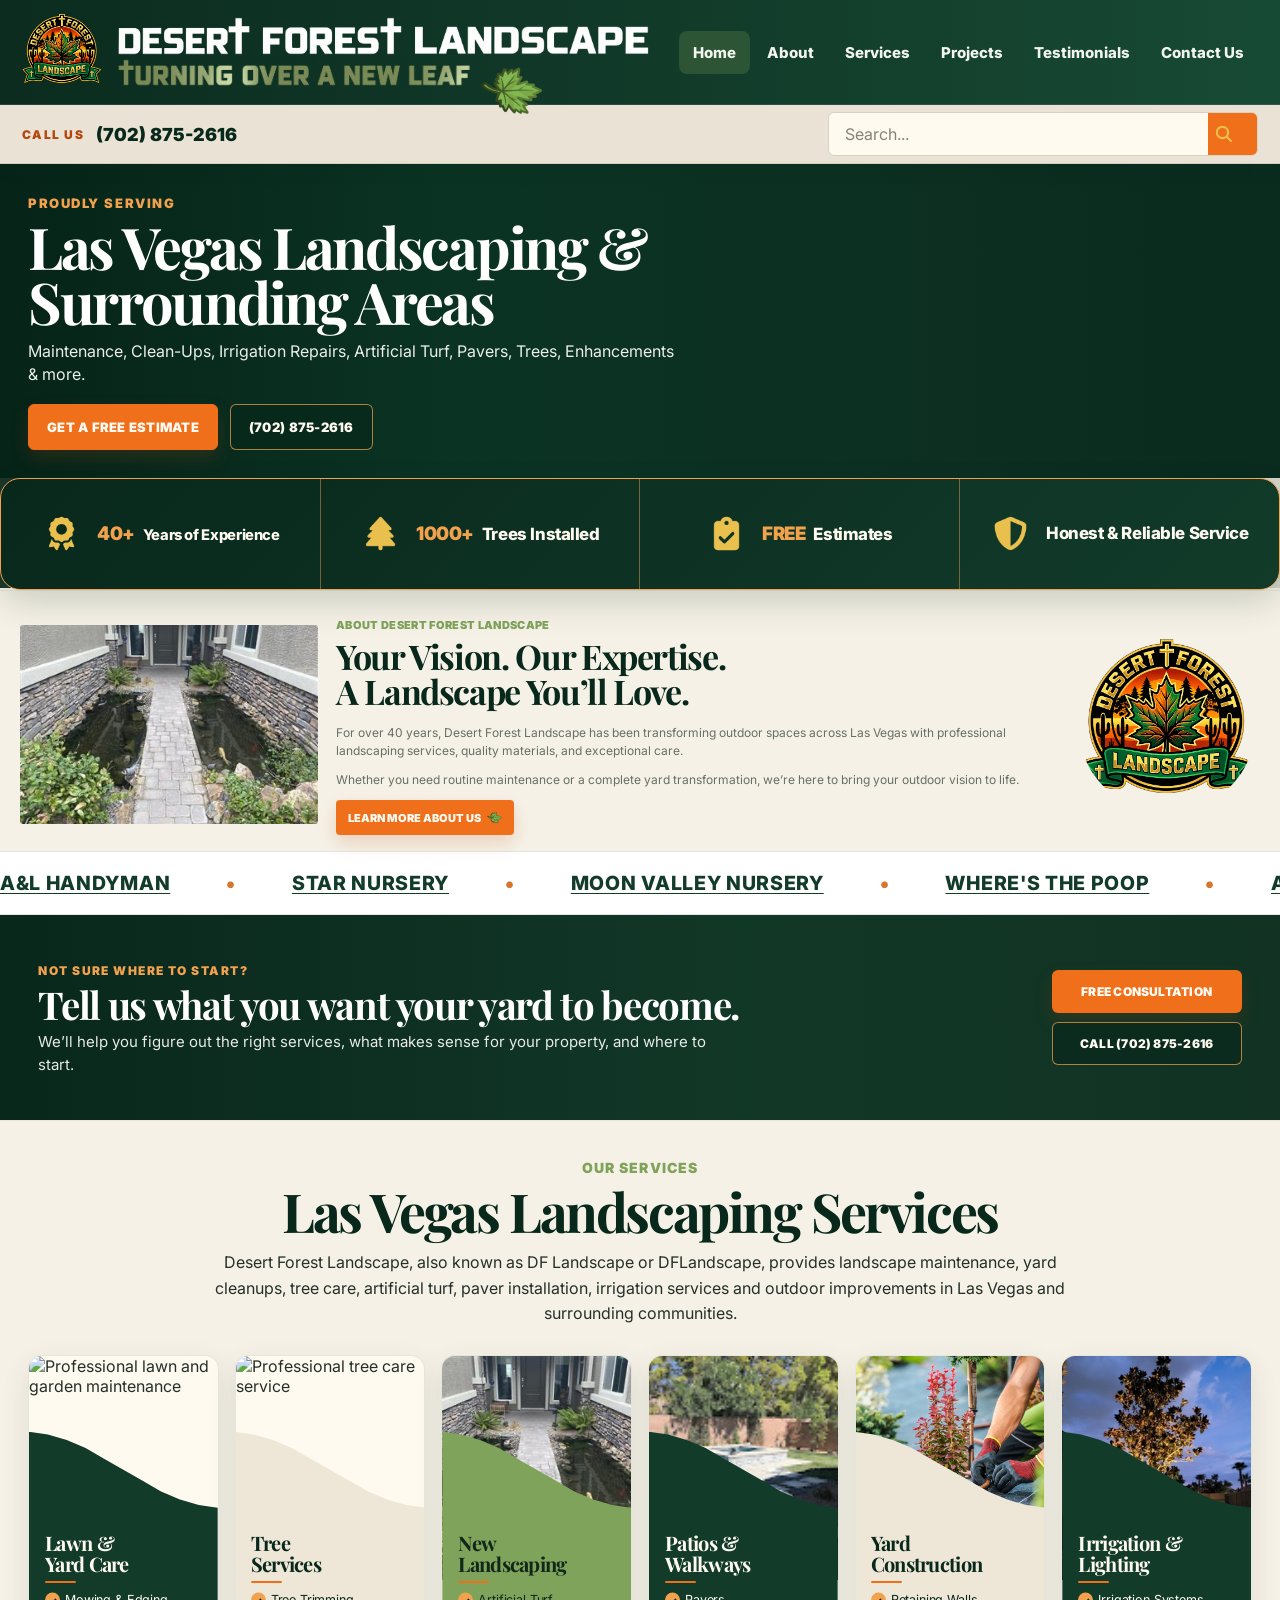
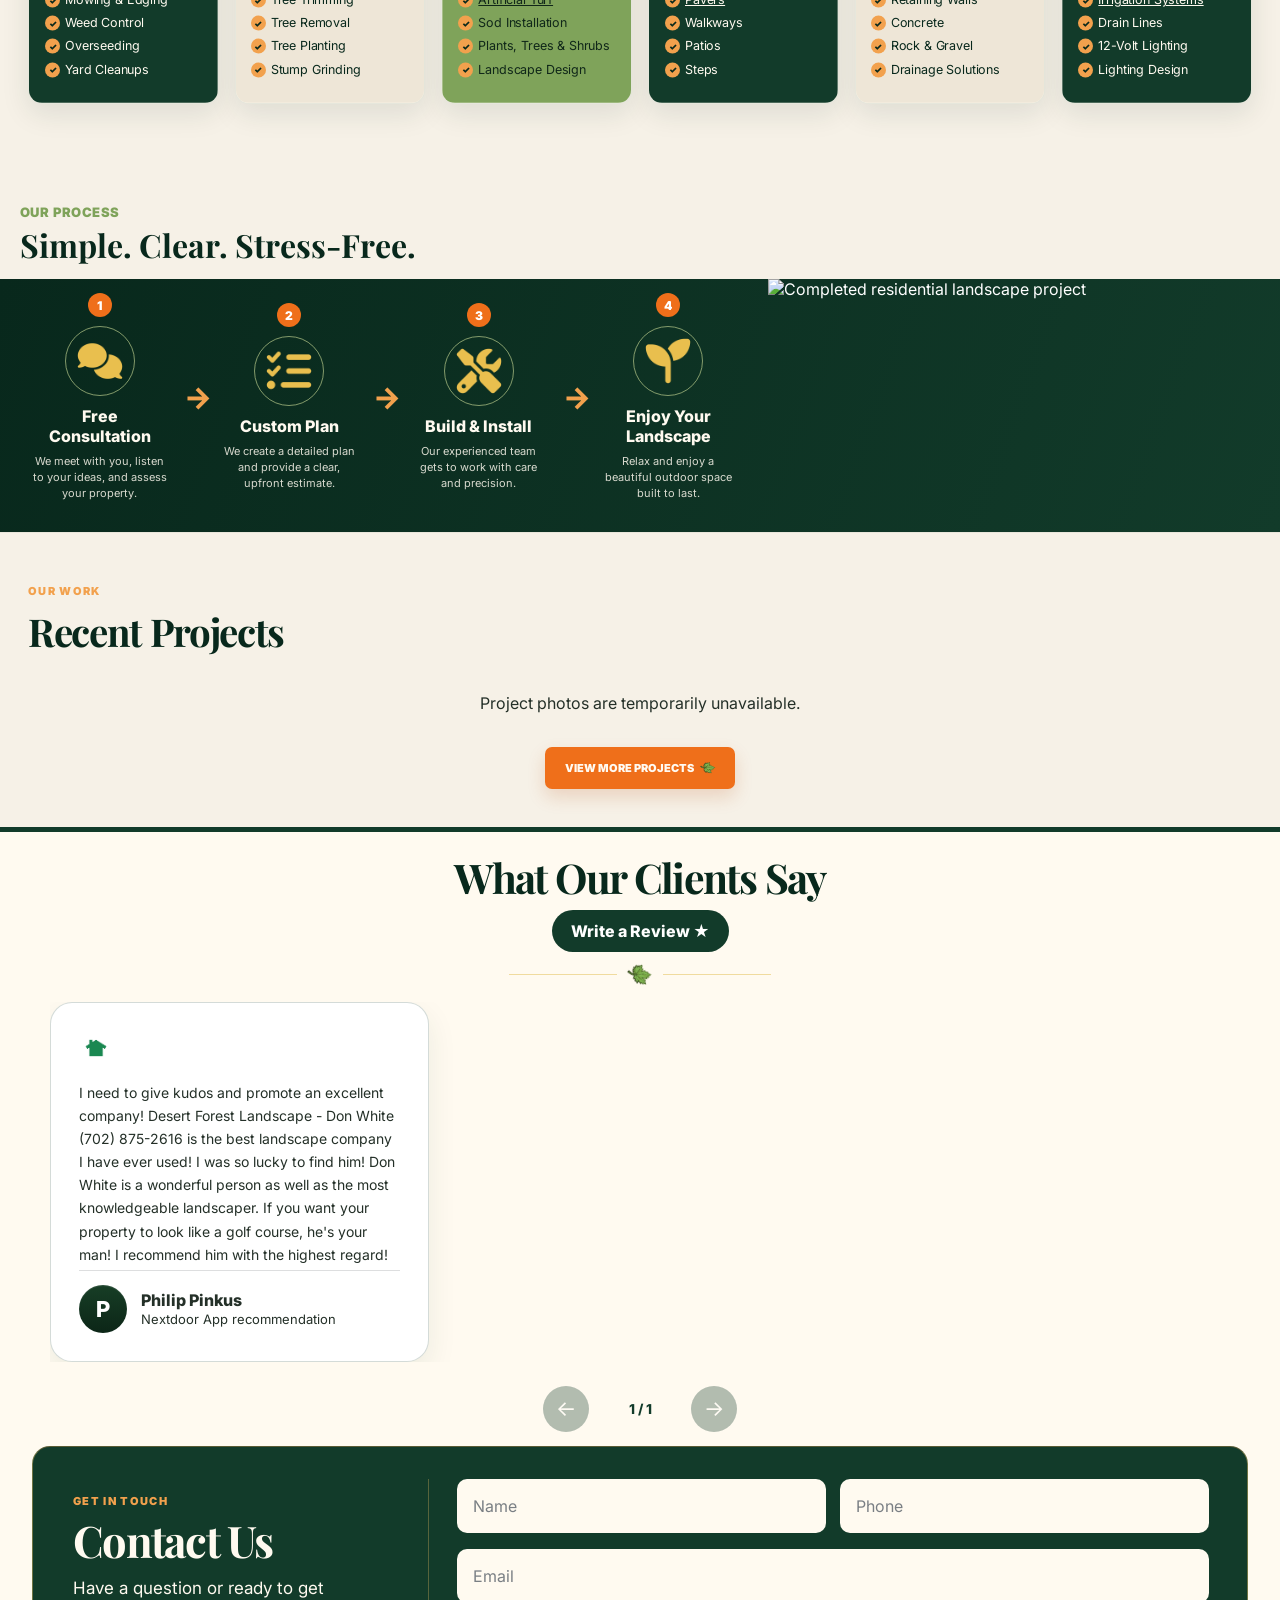
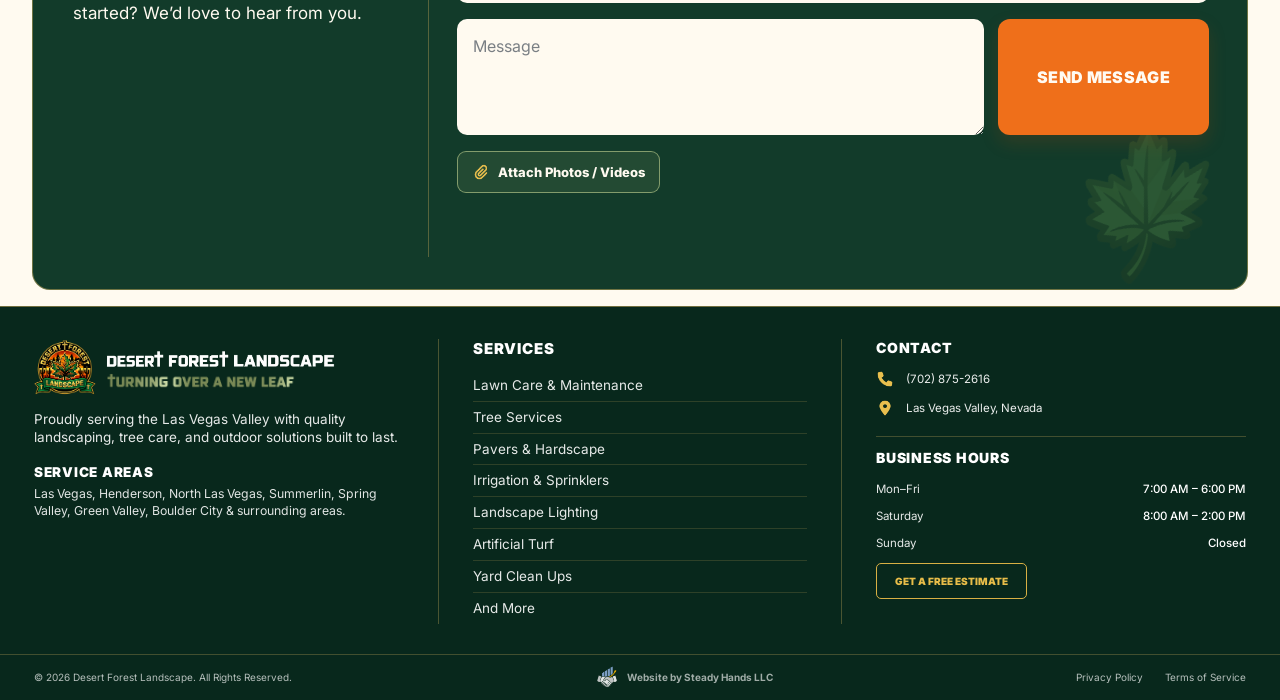
==== index.html @ 8d944ac7 "Fix testimonial heading alignment and stray newline text" ====
<!doctype html>



<html lang="en">

  <head>

    <meta charset="UTF-8" />
  <!-- Prioritize the CSS-background hero image above the fold -->
  <link rel="preload" as="image" href="/images/hero-vegas-landscaping.png" fetchpriority="high">



    <meta

      name="viewport"

      content="width=device-width, initial-scale=1.0, maximum-scale=1.0, user-scalable=no"

    />



    <meta name="description" content="Desert Forest Landscape (DFLandscape / DF Landscape) offers landscaping maintenance, cleanups, irrigation repairs, artificial turf, pavers and trees in Las Vegas, NV.">



    <meta name="theme-color" content="#123b2a" />



    <title>Las Vegas Landscaping | Desert Forest Landscape</title>
<link rel="icon" type="image/png" sizes="48x48" href="/favicons/favicon-48x48.png">
<link rel="icon" type="image/png" sizes="32x32" href="/favicons/favicon-32x32.png">
<link rel="icon" type="image/png" sizes="16x16" href="/favicons/favicon-16x16.png">
<link rel="icon" type="image/x-icon" href="/favicon.ico">
<link rel="apple-touch-icon" sizes="180x180" href="/favicons/apple-touch-icon.png">
<link rel="manifest" href="/manifest.json?v=20261008-5">
  <!-- Search engine and social sharing metadata -->
  <link rel="canonical" href="https://dflandscape.com/">
  
  <meta property="og:type" content="website">
  <meta property="og:site_name" content="Desert Forest Landscape">
  <meta property="og:title" content="Las Vegas Landscaping | Desert Forest Landscape">
  <meta property="og:description" content="Desert Forest Landscape provides landscaping maintenance, cleanups, irrigation repairs, artificial turf, pavers and tree services in Las Vegas and surrounding areas.">
  <meta property="og:url" content="https://dflandscape.com/">
  <meta property="og:image" content="https://dflandscape.com/images/hero-vegas-landscaping.png">
  <meta property="og:image:alt" content="Landscaping in Las Vegas by Desert Forest Landscape">
  <meta name="twitter:card" content="summary_large_image">
  <meta name="twitter:title" content="Las Vegas Landscaping | Desert Forest Landscape">
  <meta name="twitter:description" content="Desert Forest Landscape provides landscaping maintenance, cleanups, irrigation repairs, artificial turf, pavers and tree services in Las Vegas and surrounding areas.">
  <meta name="twitter:image" content="https://dflandscape.com/images/hero-vegas-landscaping.png">




    <link rel="preconnect" href="https://fonts.googleapis.com" />



    <link rel="preconnect" href="https://fonts.gstatic.com" crossorigin />



    <link

      href="https://fonts.googleapis.com/css2?family=Inter:wght@400;500;600;700;800;900&family=Playfair+Display:wght@700;800;900&display=swap"

      rel="stylesheet"

    />



    <link

      rel="stylesheet"

      href="https://cdn.jsdelivr.net/npm/bootstrap-icons@1.11.3/font/bootstrap-icons.min.css"

    />



    <link

      rel="stylesheet"

      href="https://cdnjs.cloudflare.com/ajax/libs/font-awesome/6.7.2/css/all.min.css"

      referrerpolicy="no-referrer"

    />



    <link rel="stylesheet" href="css.css" />



    <script>

      // Force a true refresh to start at the top of the page.



      if ("scrollRestoration" in history) {

        history.scrollRestoration = "manual";

      }



      const navEntry = performance.getEntriesByType("navigation")[0];



      const isReload = navEntry && navEntry.type === "reload";



      if (isReload && window.location.hash) {

        history.replaceState(

          null,



          "",



          window.location.pathname + window.location.search,

        );

      }



      if (isReload) {

        window.scrollTo(0, 0);



        window.addEventListener("pageshow", () => {

          window.scrollTo(0, 0);



          requestAnimationFrame(() => {

            window.scrollTo(0, 0);



            requestAnimationFrame(() => {

              window.scrollTo(0, 0);

            });

          });

        });

      }

    </script>



    <style>

      /* Partner / supplier rotating strip */



      .company-rotator {

        overflow: hidden;



        overflow-anchor: none;



        background: #fff;



        border-top: 1px solid rgba(18, 59, 42, 0.12);



        border-bottom: 1px solid rgba(18, 59, 42, 0.12);



        padding: 18px 0;

      }



      .company-rotator-track {

        display: flex;



        overflow-anchor: none;



        width: max-content;



        align-items: center;



        animation: companyTicker 18s linear infinite;



        will-change: transform;

      }



      .company-rotator-group {

        display: flex;



        align-items: center;



        flex: 0 0 auto;



        padding-right: 56px;

      }



      .company-rotator-item {

        display: inline-flex;



        align-items: center;



        gap: 14px;



        white-space: nowrap;



        color: #123b2a;



        font-family: "Inter", sans-serif;



        font-size: clamp(1rem, 1.7vw, 1.22rem);



        font-weight: 800;



        letter-spacing: 0.035em;



        text-transform: uppercase;



        text-decoration: none;



        margin-right: 56px;



        flex: 0 0 auto;

      }



      .company-rotator-group .company-rotator-item:last-child {

        margin-right: 0;

      }



      .company-rotator-name {

        text-decoration: underline;



        text-underline-offset: 3px;

      }



      .company-rotator-item::after {

        content: "•";



        color: #d8752c;



        font-size: 1.1em;



        margin-left: 42px;



        text-decoration: none;



        display: inline-block;

      }



      .company-rotator:hover .company-rotator-track {

        animation-play-state: paused;

      }



      @keyframes companyTicker {

        from {

          transform: translateX(0);

        }



        to {

          transform: translateX(-50%);

        }

      }



      @media (prefers-reduced-motion: reduce) {

        .company-rotator-track {

          animation: none;

        }

      }



      @media (max-width: 640px) {

        .company-rotator {

          padding: 14px 0;

        }



        .company-rotator-track {

          animation-duration: 14s;

        }



        .company-rotator-item {

          margin-right: 36px;

        }



        .company-rotator-group {

          padding-right: 36px;

        }



        .company-rotator-item::after {

          margin-left: 22px;

        }

      }

    </style>



    <style>

      /* Project preview: 5 images on desktop, 6 on phones. */



      .projects-preview-grid .mobile-extra-project {

        display: none;

      }



      @media (max-width: 767px) {

        .projects-preview-grid .mobile-extra-project {

          display: block;

        }

      }

    </style>



    <style id="review-card-layout">

      #testimonials .testimonial-heading {
        display: flex;
        flex-direction: column;
        align-items: center;
        gap: 12px;
      }

      #testimonials .customer-review-link,
      #testimonials .heading-divider {
        margin: 0;
      }

      /* Review area: 3 cards per page on desktop, 2 on tablet, 1 on mobile. */

      #testimonials .review-carousel-shell {

        display: block !important;

        grid-template-columns: none !important;

        grid-template-rows: none !important;

        width: 100% !important;

        max-width: 1180px !important;

        min-width: 0 !important;

        margin: 0 auto !important;

        padding: 0 !important;

      }



      #testimonials .review-carousel-viewport {

        display: block !important;

        position: static !important;

        grid-column: auto !important;

        width: 100% !important;

        max-width: 100% !important;

        min-width: 0 !important;

        overflow: hidden !important;

        margin: 0 !important;

      }



      #testimonials #reviewCarousel,

      #testimonials .review-cards-grid {

        display: grid !important;

        grid-template-columns: repeat(3, minmax(0, 1fr)) !important;

        gap: 22px !important;

        width: 100% !important;

        max-width: 100% !important;

        min-width: 0 !important;

        transform: none !important;

        align-items: stretch !important;

      }



      #testimonials .review-card {

        display: flex !important;

        flex-direction: column !important;

        width: 100% !important;

        max-width: none !important;

        min-width: 0 !important;

        min-height: 360px !important;

        box-sizing: border-box !important;

        margin: 0 !important;

        padding: 28px !important;

        border: 1px solid rgba(18, 59, 42, 0.18) !important;

        border-radius: 22px !important;

        background: #fff !important;

        box-shadow: 0 12px 30px rgba(18, 59, 42, 0.08) !important;

      }



      #testimonials .review-copy {

        width: auto !important;

        max-width: none !important;

        white-space: normal !important;

        overflow: visible !important;

        overflow-wrap: break-word !important;

        word-break: normal !important;

        line-height: 1.65 !important;

        flex: 1 1 auto !important;

      }



      #testimonials .review-card-bottom {

        margin-top: auto !important;

      }



      #testimonials .review-navigation {

        display: flex;

        justify-content: center;

        align-items: center;

        gap: 14px;

        margin-top: 24px;

      }



      #testimonials .review-nav-button {

        display: grid;

        width: 46px;

        height: 46px;

        place-items: center;

        border: 1px solid rgba(18, 59, 42, 0.3);

        border-radius: 50%;

        background: #123b2a;

        color: #fff;

        cursor: pointer;

        font: inherit;

        font-size: 1.35rem;

        line-height: 1;

        transition:

          transform 0.18s ease,

          opacity 0.18s ease;

      }



      #testimonials .review-nav-button:hover:not(:disabled) {

        transform: translateY(-2px);

      }



      #testimonials .review-nav-button:disabled {

        cursor: default;

        opacity: 0.32;

      }



      #testimonials .review-page-status {

        min-width: 74px;

        text-align: center;

        color: #123b2a;

        font-family: "Inter", sans-serif;

        font-size: 0.85rem;

        font-weight: 800;

      }



      @media (max-width: 900px) {

        #testimonials #reviewCarousel,

        #testimonials .review-cards-grid {

          grid-template-columns: repeat(2, minmax(0, 1fr)) !important;

        }

      }



      @media (max-width: 640px) {

        #testimonials #reviewCarousel,

        #testimonials .review-cards-grid {

          grid-template-columns: 1fr !important;

          gap: 16px !important;

        }



        #testimonials .review-card {

          min-height: 0 !important;

          padding: 20px !important;

        }



        #testimonials .review-navigation {

          margin-top: 18px;

        }

      }



      .nextdoor-review-logo {

        width: 34px;

        height: 34px;

        object-fit: contain;

        display: block;

      }



      #testimonials .review-platform.review-platform-logo {

        display: flex;

        align-items: center;

        justify-content: center;

        background: transparent;

      }

    </style>

  
  <style id="steady-hands-credit-style">
    .steady-hands-credit {
      display: inline-flex;
      align-items: center;
      justify-content: center;
      gap: 8px;
      color: inherit;
      text-decoration: none;
      font-family: "Inter", sans-serif;
      font-size: 0.82rem;
      font-weight: 700;
      opacity: 0.88;
      transition: opacity 0.18s ease, transform 0.18s ease;
    }

    .steady-hands-credit:hover {
      opacity: 1;
      transform: translateY(-1px);
    }

    .steady-hands-credit img {
      display: block;
      width: 24px;
      height: 24px;
      object-fit: contain;
    }

    .footer-bottom .steady-hands-credit {
      margin-inline: auto;
    }

    .mobile-footer-bottom .steady-hands-credit {
      margin: 10px auto;
      width: fit-content;
    }

    @media (max-width: 767px) {
      .mobile-footer-bottom {
        text-align: center;
      }

      .steady-hands-credit {
        font-size: 0.78rem;
      }

      .steady-hands-credit img {
        width: 22px;
        height: 22px;
      }
    }
  </style>


    <style id="supabase-project-photo-style">
      .projects-preview-grid .project-preview-photo {
        position: relative;
        overflow: hidden;
        min-width: 0;
        height: 100%;
      }

      .projects-preview-grid .project-preview-photo > img {
        width: 100%;
        height: 100%;
        object-fit: cover;
        display: block;
      }

      .projects-preview-grid .project-photo-label {
        position: absolute;
        top: 10px;
        left: 10px;
        z-index: 2;
        padding: 6px 9px;
        border-radius: 999px;
        color: #fff;
        background: rgba(8, 40, 28, .84);
        border: 1px solid rgba(255,255,255,.25);
        font: 900 10px/1 "Inter", sans-serif;
        letter-spacing: .08em;
        backdrop-filter: blur(6px);
      }

      @media (max-width: 767px) {
        .projects-preview-grid .project-photo-label {
          top: 7px;
          left: 7px;
          padding: 5px 7px;
          font-size: 8px;
        }
      }
    </style>


    <!-- Local business structured data for search engines -->
    <script type="application/ld+json">
    {
      "@context": "https://schema.org",
      "@type": "LandscapingBusiness",
      "@id": "https://dflandscape.com/#business",
      "name": "Desert Forest Landscape",
      "alternateName": ["DFLandscape", "DF Landscape", "Desert Forest Landscaping"],
      "url": "https://dflandscape.com/",
      "image": "https://dflandscape.com/images/hero-vegas-landscaping.png",
      "logo": "https://dflandscape.com/images/logo.png",
      "telephone": "+1-702-875-2616",
      "description": "Landscaping maintenance, cleanups, irrigation repairs, artificial turf, pavers, tree services and landscape enhancements serving the Las Vegas Valley.",
      "areaServed": [
        {
          "@type": "Place",
          "name": "Las Vegas, Nevada"
        },
        {
          "@type": "Place",
          "name": "Henderson, Nevada"
        },
        {
          "@type": "Place",
          "name": "North Las Vegas, Nevada"
        },
        {
          "@type": "Place",
          "name": "Summerlin, Nevada"
        },
        {
          "@type": "Place",
          "name": "Spring Valley, Nevada"
        },
        {
          "@type": "Place",
          "name": "Green Valley, Nevada"
        },
        {
          "@type": "Place",
          "name": "Boulder City, Nevada"
        }
      ],
      "hasOfferCatalog": {
        "@type": "OfferCatalog",
        "name": "Landscaping Services",
        "itemListElement": [
          {
            "@type": "OfferCatalog",
            "name": "Landscape Maintenance"
          },
          {
            "@type": "OfferCatalog",
            "name": "Yard Cleanups"
          },
          {
            "@type": "OfferCatalog",
            "name": "Irrigation Repairs"
          },
          {
            "@type": "OfferCatalog",
            "name": "Artificial Turf"
          },
          {
            "@type": "OfferCatalog",
            "name": "Pavers"
          },
          {
            "@type": "OfferCatalog",
            "name": "Tree Services"
          },
          {
            "@type": "OfferCatalog",
            "name": "Landscape Enhancements"
          }
        ]
      }
    }
    </script>


    <style id="services-seo-text-styles">
      .services-seo-intro { max-width: 850px; margin: 12px auto 28px; text-align: center; line-height: 1.6; }
      .service-seo-description { font-size: 0.9rem; line-height: 1.5; margin: 10px 0 12px; }
    </style>
</head>



  <body class="brand-refresh">

    <header class="site-header">

      <div class="header-inner shell-wide">

        <a class="brand" href="#home" aria-label="Desert Forest Landscape home">

          <img

            class="brand-logo"

            src="images/logo.png"

            alt="Desert Forest Landscape logo"

          />



          <span class="brand-copy">

            <img

              class="brand-text"

              src="images/text.png"

              alt="Desert Forest Landscape"

            />



            <span class="brand-tagline-row">

              <img

                class="brand-slogan"

                src="images/slogan.png"

                alt="Turning over a new leaf"

              />



              <img

                class="brand-leaf"

                src="images/leaf.png"

                alt=""

                aria-hidden="true"

              />

            </span>

          </span>

        </a>



        <button

          class="mobile-menu-button"

          id="mobileMenuButton"

          aria-label="Open menu"

          aria-expanded="false"

        >

          <span></span><span></span><span></span>

        </button>



        <nav class="main-nav" id="mainNav" aria-label="Primary navigation">

          <a href="#home" class="nav-link active">Home</a>



          <a href="#about" class="nav-link">About</a>



          <a href="#services" class="nav-link">Services</a>



          <a href="#projects" class="nav-link">Projects</a>



          <a href="#testimonials" class="nav-link">Testimonials</a>



          <a href="#contact" class="nav-link">Contact Us</a>

        </nav>

      </div>

    </header>



    <div class="sub-header">

      <div class="sub-header-inner shell-wide">

        <a class="phone-link" href="tel:+17028752612">

          <span>Call Us</span>



          <strong>(702) 875-2616</strong>

        </a>



        <form class="site-search" role="search">

          <input

            type="search"

            placeholder="Search..."

            aria-label="Search services"

          />



          <button type="submit" aria-label="Search">

            <img

              src="icons/search.png"

              alt=""

              aria-hidden="true"

              style="width: 20px; height: 20px; object-fit: contain"

            />

          </button>

        </form>

      </div>

    </div>



    <main id="home">

      <section class="compact-hero" id="home">

        <div class="compact-hero-image" aria-hidden="true"></div>



        <div class="compact-hero-overlay"></div>



        <div class="compact-hero-content">

          <div class="compact-hero-copy">

            <span class="compact-hero-kicker">PROUDLY SERVING</span>



            <h1>Las Vegas Landscaping & Surrounding Areas</h1>



            <p>

              Maintenance, Clean-Ups, Irrigation Repairs, Artificial Turf,

              Pavers, Trees, Enhancements & more.

            </p>



            <div class="compact-hero-actions">

              <a class="hero-cta hero-cta-primary" href="#contact"

                >GET A FREE ESTIMATE</a

              >



              <a class="hero-cta hero-cta-secondary" href="tel:+17028752612"

                >(702) 875-2616</a

              >

            </div>

          </div>

        </div>

      </section>



      <section class="stats-section" aria-label="Company highlights">

        <div class="stats-grid">

          <article class="stat-card">

            <div class="stat-icon">

              <img

                src="icons/award.png"

                alt=""

                aria-hidden="true"

                style="width: 100%; height: 100%; object-fit: contain"

              />

            </div>



            <div class="stat-label">

              <strong>40+</strong><span>Years of Experience</span>

            </div>

          </article>



          <article class="stat-card">

            <div class="stat-icon">

              <img

                src="icons/tree.png"

                alt=""

                aria-hidden="true"

                style="width: 100%; height: 100%; object-fit: contain"

              />

            </div>



            <div class="stat-label">

              <strong>1000+</strong><span>Trees Installed</span>

            </div>

          </article>



          <article class="stat-card">

            <div class="stat-icon">

              <img

                src="icons/estimate.png"

                alt=""

                aria-hidden="true"

                style="width: 100%; height: 100%; object-fit: contain"

              />

            </div>



            <div class="stat-label">

              <strong>FREE</strong><span>Estimates</span>

            </div>

          </article>



          <article class="stat-card">

            <div class="stat-icon">

              <img

                src="icons/reliable.png"

                alt=""

                aria-hidden="true"

                style="width: 100%; height: 100%; object-fit: contain"

              />

            </div>



            <div class="stat-label"><span>Honest & Reliable Service</span></div>

          </article>

        </div>

      </section>



      <section class="about-section" id="about">

        <div class="site-width about-grid">

          <div class="about-photo">

            <img

              src="images/about-vegas-landscaping.png"

              alt="Professionally landscaped residential backyard"

            loading="lazy" decoding="async" />

          </div>



          <div class="about-copy">

            <span class="eyebrow">ABOUT DESERT FOREST LANDSCAPE</span>



            <h2>Your Vision. Our Expertise.<br />A Landscape You’ll Love.</h2>



            <p>

              For over 40 years, Desert Forest Landscape has been transforming

              outdoor spaces across Las Vegas with professional landscaping

              services, quality materials, and exceptional care.

            </p>



            <p>

              Whether you need routine maintenance or a complete yard

              transformation, we’re here to bring your outdoor vision to life.

            </p>



            <a href="#contact" class="small-button"

              >LEARN MORE ABOUT US



              <img src="images/leaf.png" alt="" aria-hidden="true"

            /></a>

          </div>



          <div class="about-logo-wrap">

            <img src="images/logo.png" alt="Desert Forest Landscape logo" />

          </div>

        </div>

      </section>



      <section class="company-rotator" aria-label="Companies we work with">

        <div class="company-rotator-track">

          <div class="company-rotator-group">

            <a

              class="company-rotator-item"

              href="https://a-l-handyman.com"

              target="_blank"

              rel="noopener noreferrer"

              ><span class="company-rotator-name">A&L Handyman</span></a

            >



            <a

              class="company-rotator-item"

              href="https://www.starnursery.com/"

              target="_blank"

              rel="noopener noreferrer"

              ><span class="company-rotator-name">Star Nursery</span></a

            >



            <a

              class="company-rotator-item"

              href="https://www.moonvalleynurseries.com/"

              target="_blank"

              rel="noopener noreferrer"

              ><span class="company-rotator-name">Moon Valley Nursery</span></a

            >



            <a

              class="company-rotator-item"

              href="http://www.wheresthepoop.info"

              target="_blank"

              rel="noopener noreferrer"

              ><span class="company-rotator-name">Where's The Poop</span></a

            >

          </div>



          <div class="company-rotator-group" aria-hidden="true">

            <a

              class="company-rotator-item"

              href="https://a-l-handyman.com"

              target="_blank"

              rel="noopener noreferrer"

              ><span class="company-rotator-name">A&L Handyman</span></a

            >



            <a

              class="company-rotator-item"

              href="https://www.starnursery.com/"

              target="_blank"

              rel="noopener noreferrer"

              ><span class="company-rotator-name">Star Nursery</span></a

            >



            <a

              class="company-rotator-item"

              href="https://www.moonvalleynurseries.com/"

              target="_blank"

              rel="noopener noreferrer"

              ><span class="company-rotator-name">Moon Valley Nursery</span></a

            >



            <a

              class="company-rotator-item"

              href="http://www.wheresthepoop.info"

              target="_blank"

              rel="noopener noreferrer"

              ><span class="company-rotator-name">Where's The Poop</span></a

            >

          </div>

        </div>

      </section>



      <section class="consultation-strip">

        <div class="consultation-strip-bg" aria-hidden="true"></div>



        <div class="consultation-strip-overlay"></div>



        <div class="consultation-strip-content">

          <div class="consultation-strip-copy">

            <span class="consultation-kicker">NOT SURE WHERE TO START?</span>



            <h2>Tell us what you want your yard to become.</h2>



            <p>

              We’ll help you figure out the right services, what makes sense for

              your property, and where to start.

            </p>

          </div>



          <div class="consultation-strip-actions">

            <a href="#contact" class="consultation-button primary"

              >FREE CONSULTATION</a

            >



            <a href="tel:+17028752612" class="consultation-button secondary"

              >CALL (702) 875-2616</a

            >

          </div>

        </div>

      </section>



      <section class="services-section" id="services">

        <div class="site-width">

          <div class="section-head">

            <span class="eyebrow centered-eyebrow">OUR SERVICES</span>



            <h2>Las Vegas Landscaping Services</h2>
            <p class="services-seo-intro">Desert Forest Landscape, also known as DF Landscape or DFLandscape, provides landscape maintenance, yard cleanups, tree care, artificial turf, paver installation, irrigation services and outdoor improvements in Las Vegas and surrounding communities.</p>

          </div>



          <div class="services-grid services-card-grid">

            <article class="service-card service-card-blue searchable-card">

              <img

                src="images/service-lawn-yard-care.png"

                alt="Professional lawn and garden maintenance"

              loading="lazy" decoding="async" />



              <div class="service-card-body">

                <h3>Lawn &<br />Yard Care</h3>



                <span class="service-accent"></span>



                <ul>

                  <li>Mowing & Edging</li>



                  <li>Weed Control</li>



                  <li>Overseeding</li>



                  <li>Yard Cleanups</li>

                </ul>

              </div>

            </article>



            <article class="service-card service-card-cream searchable-card">

              <img

                src="images/service-tree-services.png"

                alt="Professional tree care service"

              loading="lazy" decoding="async" />



              <div class="service-card-body">

                <h3>Tree<br />Services</h3>



                <span class="service-accent"></span>



                <ul>

                  <li>Tree Trimming</li>



                  <li>Tree Removal</li>



                  <li>Tree Planting</li>



                  <li>Stump Grinding</li>

                </ul>

              </div>

            </article>



            <article class="service-card service-card-olive searchable-card">

              <img

                src="images/service-new-landscaping.png"

                alt="New residential landscape installation"

              loading="lazy" decoding="async" />



              <div class="service-card-body">

                <h3>New<br />Landscaping</h3>



                <span class="service-accent"></span>



                <ul>

                  <li><a href="artificial-turf-las-vegas.html">Artificial Turf</a></li>



                  <li>Sod Installation</li>



                  <li>Plants, Trees & Shrubs</li>



                  <li>Landscape Design</li>

                </ul>

              </div>

            </article>



            <article class="service-card service-card-rust searchable-card">

              <img

                src="images/service-patios-walkways.png"

                alt="Landscaped patio and stone walkway"

              loading="lazy" decoding="async" />



              <div class="service-card-body">

                <h3>Patios &<br />Walkways</h3>



                <span class="service-accent"></span>



                <ul>

                  <li><a href="paver-installation-las-vegas.html">Pavers</a></li>



                  <li>Walkways</li>



                  <li>Patios</li>



                  <li>Steps</li>

                </ul>

              </div>

            </article>



            <article class="service-card service-card-tan searchable-card">

              <img

                src="images/service-yard-construction.png"

                alt="Garden construction and hardscaping"

              loading="lazy" decoding="async" />



              <div class="service-card-body">

                <h3>Yard<br />Construction</h3>



                <span class="service-accent"></span>



                <ul>

                  <li>Retaining Walls</li>



                  <li>Concrete</li>



                  <li>Rock & Gravel</li>



                  <li>Drainage Solutions</li>

                </ul>

              </div>

            </article>



            <article class="service-card service-card-blue searchable-card">

              <img

                src="images/service-irrigation-lighting.png"

                alt="Automatic lawn irrigation sprinkler"

              loading="lazy" decoding="async" />



              <div class="service-card-body">

                <h3>Irrigation &<br />Lighting</h3>



                <span class="service-accent"></span>



                <ul>

                  <li><a href="irrigation-repair-las-vegas.html">Irrigation Systems</a></li>



                  <li>Drain Lines</li>



                  <li>12-Volt Lighting</li>



                  <li>Lighting Design</li>

                </ul>

              </div>

            </article>

          </div>

        </div>

      </section>



      <div class="site-width process-heading process-heading-outside">

        <span class="eyebrow">OUR PROCESS</span>



        <h2>Simple. Clear. Stress-Free.</h2>

      </div>



      <section class="process-section" id="process">

        <div class="site-width process-layout">

          <div class="process-copy">

            <div class="process-steps">

              <article class="step-item">

                <span class="step-badge">1</span>



                <div class="step-icon">

                  <img

                    src="icons/consultation.png"

                    alt=""

                    aria-hidden="true"

                    style="width: 100%; height: 100%; object-fit: contain"

                  />

                </div>



                <h3>Free Consultation</h3>



                <p>

                  We meet with you, listen to your ideas, and assess your

                  property.

                </p>

              </article>



              <div class="process-arrow">→</div>



              <article class="step-item">

                <span class="step-badge">2</span>



                <div class="step-icon">

                  <img

                    src="icons/custom-plan.png"

                    alt=""

                    aria-hidden="true"

                    style="width: 100%; height: 100%; object-fit: contain"

                  />

                </div>



                <h3>Custom Plan</h3>



                <p>

                  We create a detailed plan and provide a clear, upfront

                  estimate.

                </p>

              </article>



              <div class="process-arrow">→</div>



              <article class="step-item">

                <span class="step-badge">3</span>



                <div class="step-icon">

                  <img

                    src="icons/build-install.png"

                    alt=""

                    aria-hidden="true"

                    style="width: 100%; height: 100%; object-fit: contain"

                  />

                </div>



                <h3>Build & Install</h3>



                <p>

                  Our experienced team gets to work with care and precision.

                </p>

              </article>



              <div class="process-arrow">→</div>



              <article class="step-item">

                <span class="step-badge">4</span>



                <div class="step-icon">

                  <img

                    src="icons/landscape.png"

                    alt=""

                    aria-hidden="true"

                    style="width: 100%; height: 100%; object-fit: contain"

                  />

                </div>



                <h3>Enjoy Your Landscape</h3>



                <p>Relax and enjoy a beautiful outdoor space built to last.</p>

              </article>

            </div>

          </div>



          <div class="process-photo">

            <img

              src="images/process-vegas-landscaping.png"

              alt="Completed residential landscape project"

            loading="lazy" decoding="async" />

          </div>

        </div>

      </section>



      <section class="projects-section" id="projects">

        <div class="site-width">

          <div class="projects-heading-row">

            <div>

              <span class="section-kicker">OUR WORK</span>



              <h2 class="projects-heading">Recent Projects</h2>

            </div>

          </div>



          <div

            class="projects-grid projects-preview-grid"

            id="projectsPreview"

            aria-live="polite"

          ></div>



          <div class="project-button-row">

            <a href="gallery.html" class="small-button center-button"

              >VIEW MORE PROJECTS



              <img src="images/leaf.png" alt="" aria-hidden="true"

            /></a>

          </div>

        </div>

      </section>



      <section class="testimonials-section" id="testimonials">

        <div class="site-width">

          <div class="testimonial-heading redesigned-heading">

            <h2>What Our Clients Say</h2>
            <a class="customer-review-link" href="/review">Write a Review ★</a>



            <div class="heading-divider" aria-hidden="true">

              <span></span>



              <img src="images/leaf.png" alt="" />



              <span></span>

            </div>

          </div>



          <div class="review-carousel-shell">

            <div class="review-carousel-viewport">

              <div class="review-cards-grid" id="reviewCarousel">

                <article class="review-card">

                  <div class="review-card-top">

                    <div

                      class="review-platform review-platform-logo"

                      aria-label="Nextdoor App recommendation"

                    >

                      <img

                        src="icons/nextdoor.png"

                        alt=""

                        aria-hidden="true"

                        class="nextdoor-review-logo"

                      />

                    </div>

                  </div>



                  <p class="review-copy">

                    I need to give kudos and promote an excellent company!

                    Desert Forest Landscape - Don White (702) 875-2616 is the

                    best landscape company I have ever used! I was so lucky to

                    find him! Don White is a wonderful person as well as the

                    most knowledgeable landscaper. If you want your property to

                    look like a golf course, he's your man! I recommend him with

                    the highest regard!

                  </p>



                  <div class="review-card-bottom">

                    <div class="review-author">

                      <div class="review-avatar">P</div>



                      <div class="review-author-meta">

                        <strong>Philip Pinkus</strong>



                        <span>Nextdoor App recommendation</span>

                      </div>

                    </div>

                  </div>

                </article>

              </div>

            </div>



            <div class="review-navigation" aria-label="Review navigation">

              <button

                class="review-nav-button"

                id="previousReview"

                type="button"

                aria-label="Previous reviews"

              >

                ←

              </button>



              <span class="review-page-status" id="reviewPageStatus"

                >1 / 1</span

              >



              <button

                class="review-nav-button"

                id="nextReview"

                type="button"

                aria-label="Next reviews"

              >

                →

              </button>

            </div>

          </div>



          <section class="contact-bottom-section" id="contact">

            <div class="contact-bottom-copy">

              <span class="section-kicker light-kicker">GET IN TOUCH</span>



              <h2>Contact Us</h2>



              <p>

                Have a question or ready to get started? We’d love to hear from

                you.

              </p>

            </div>



            <form class="contact-bottom-form" id="landscapeContactForm" enctype="multipart/form-data">

              <div class="contact-grid">

                <input type="text" placeholder="Name" aria-label="Name" name="name" autocomplete="name" maxlength="120" required />



                <input type="text" placeholder="Phone" aria-label="Phone" name="phone" type="tel" autocomplete="tel" maxlength="24" required />

              </div>



              <input type="email" placeholder="Email" aria-label="Email" name="email" autocomplete="email" maxlength="254" required />



              <div class="contact-message-row">

                <textarea placeholder="Message" aria-label="Message" name="message" minlength="10" maxlength="4000" required></textarea>



                <button type="submit" class="contact-submit">

                  SEND MESSAGE

                </button>

              </div>



              <div class="contact-attachment-row">

                <label class="attachment-button" for="contactFiles">

                  <img

                    src="icons/attachment.png"

                    alt=""

                    aria-hidden="true"

                    style="width: 18px; height: 18px; object-fit: contain"

                  />



                  <span>Attach Photos / Videos</span>

                </label>



                <input

                  id="contactFiles"

                  class="attachment-input"

                  type="file"

                  name="attachments"

                  accept="image/*,video/*"

                  multiple

                />

              </div>



              <div class="dfl-hp" aria-hidden="true" style="position:absolute;left:-10000px;width:1px;height:1px;overflow:hidden;"><label for="dflWebsiteField">Leave blank</label><input id="dflWebsiteField" type="text" name="website" tabindex="-1" autocomplete="off"></div>
              <p id="dflContactStatus" role="status" aria-live="polite"></p>
              <div class="attachment-preview"

                id="attachmentPreview"

                aria-live="polite"

              ></div>

            </form>

          </section>



          <footer

            class="mobile-footer-reference"

            aria-label="Desert Forest Landscape footer"

          >

            <div class="mobile-footer-hero">

              <div class="mobile-footer-brand">

                <img

                  class="mobile-footer-logo"

                  src="images/logo.png"

                  alt="Desert Forest Landscape logo"

                />



                <img

                  class="mobile-footer-title-image"

                  src="images/text.png"

                  alt="Desert Forest Landscape"

                />



                <img

                  class="mobile-footer-slogan-image"

                  src="images/slogan.png"

                  alt="Turning Over a New Leaf"

                />

              </div>



              <p class="mobile-footer-about">

                Proudly serving the Las Vegas Valley with quality landscaping,

                tree care, and outdoor solutions built to last.

              </p>

            </div>



            <div class="mobile-footer-section mobile-footer-areas">

              <h3>

                <img

                  src="icons/location.png"

                  alt=""

                  aria-hidden="true"

                  style="width: 18px; height: 18px; object-fit: contain"

                /><span>SERVICE AREAS</span>

              </h3>



              <p>

                Las Vegas, Henderson, North Las Vegas, Summerlin, Spring Valley,

                Green Valley, Boulder City & surrounding areas.

              </p>

            </div>



            <div class="mobile-footer-section mobile-footer-services-section">

              <h3>

                <i class="fa-solid fa-seedling" aria-hidden="true"></i

                ><span>SERVICES</span>

              </h3>



              <div class="mobile-footer-service-grid">

                <div>

                  <i class="fa-solid fa-seedling" aria-hidden="true"></i

                  ><span>Lawn Care & Maintenance</span>

                </div>



                <div><i class="fa-solid fa-tree" aria-hidden="true"></i><span>Tree Services</span></div>



                <div>

                  <i class="fa-solid fa-border-all" aria-hidden="true"></i

                  ><span>Pavers & Hardscape</span>

                </div>



                <div>

                  <i class="fa-solid fa-droplet" aria-hidden="true"></i><span>Irrigation</span>

                </div>



                <div>

                  <i class="fa-solid fa-lightbulb" aria-hidden="true"></i

                  ><span>Landscape Lighting</span>

                </div>



                <div>

                  <i class="fa-solid fa-leaf" aria-hidden="true"></i><span>Artificial Turf</span>

                </div>



                <div>

                  <i class="fa-solid fa-trash-can" aria-hidden="true"></i><span>Yard Clean Ups</span>

                </div>



                <div><i class="fa-solid fa-ellipsis" aria-hidden="true"></i><span>And More</span></div>

              </div>

            </div>



            <div class="mobile-footer-contact-hours">

              <div class="mobile-footer-contact-block">

                <h3>CONTACT</h3>



                <a href="tel:+17028752612"

                  ><img

                    src="icons/phone.png"

                    alt=""

                    aria-hidden="true"

                    style="width: 18px; height: 18px; object-fit: contain"

                  /><span>(702) 875-2616</span></a

                >



                <p>

                  <img

                    src="icons/location.png"

                    alt=""

                    aria-hidden="true"

                    style="width: 18px; height: 18px; object-fit: contain"

                  /><span>Las Vegas Valley, Nevada</span>

                </p>

              </div>



              <div class="mobile-footer-hours-block">

                <h3>BUSINESS HOURS</h3>



                <div>

                  <span>Mon–Fri</span><strong>7:00 AM – 6:00 PM</strong>

                </div>



                <div>

                  <span>Saturday</span><strong>8:00 AM – 2:00 PM</strong>

                </div>



                <div><span>Sunday</span><strong>Closed</strong></div>

              </div>

            </div>



            <a class="mobile-footer-estimate" href="#contact"

              ><img

                src="icons/estimate.png"

                alt=""

                aria-hidden="true"

                style="width: 18px; height: 18px; object-fit: contain"

              /><span>GET A FREE ESTIMATE</span></a

            >



            <div class="mobile-footer-bottom">

              <p>© 2026 Desert Forest Landscape. All Rights Reserved.</p>

            <a
              class="steady-hands-credit steady-hands-credit-mobile"
              href="https://steadyhandsop.com"
              target="_blank"
              rel="noopener noreferrer"
              aria-label="Website by Steady Hands LLC"
            >
              <img
                src="icons/steady-hands-logo.png"
                alt="Steady Hands LLC logo"
              />
              <span>Website by Steady Hands LLC</span>
            </a>




              <div>

                <a href="#">Privacy Policy</a><span>•</span

                ><a href="#">Terms of Service</a>

              </div>

            </div>

          </footer>



          <footer class="site-footer site-footer-expanded">

            <div class="footer-main">

              <div class="footer-brand-column">

                <div class="footer-brand-lockup">

                  <img

                    class="footer-logo"

                    src="images/logo.png"

                    alt="Desert Forest Landscape logo"

                  />



                  <div class="footer-brand-images">

                    <img

                      class="footer-title-image"

                      src="images/text.png"

                      alt="Desert Forest Landscape"

                    />



                    <img

                      class="footer-slogan-image"

                      src="images/slogan.png"

                      alt="Turning Over a New Leaf"

                    />

                  </div>

                </div>



                <p class="footer-about">

                  Proudly serving the Las Vegas Valley with quality landscaping,

                  tree care, and outdoor solutions built to last.

                </p>



                <div class="footer-service-areas">

                  <h3>SERVICE AREAS</h3>



                  <p class="footer-service-area-copy">

                    Las Vegas, Henderson, North Las Vegas, Summerlin, Spring

                    Valley, Green Valley, Boulder City & surrounding areas.

                  </p>

                </div>

              </div>



              <div class="footer-column footer-services">

                <h3>SERVICES</h3>



                <ul class="footer-list footer-services-list">

                  <li>Lawn Care & Maintenance</li>



                  <li>Tree Services</li>



                  <li>Pavers & Hardscape</li>



                  <li>Irrigation & Sprinklers</li>



                  <li>Landscape Lighting</li>



                  <li>Artificial Turf</li>



                  <li>Yard Clean Ups</li>



                  <li>And More</li>

                </ul>

              </div>



              <div class="footer-right-panel">

                <div class="footer-right-top">

                  <div class="footer-column footer-contact-area">

                    <h3>CONTACT</h3>



                    <a class="footer-contact-link" href="tel:+17028752612"

                      ><img

                        src="icons/phone.png"

                        alt=""

                        aria-hidden="true"

                        style="width: 18px; height: 18px; object-fit: contain"

                      /><span>(702) 875-2616</span></a

                    >



                    <div class="footer-location">

                      <img

                        src="icons/location.png"

                        alt=""

                        aria-hidden="true"

                        style="width: 18px; height: 18px; object-fit: contain"

                      /><span>Las Vegas Valley, Nevada</span>

                    </div>

                  </div>



                  <div class="footer-column footer-hours">

                    <h3>BUSINESS HOURS</h3>



                    <div class="hours-row">

                      <span>Mon–Fri</span><strong>7:00 AM – 6:00 PM</strong>

                    </div>



                    <div class="hours-row">

                      <span>Saturday</span><strong>8:00 AM – 2:00 PM</strong>

                    </div>



                    <div class="hours-row">

                      <span>Sunday</span><strong>Closed</strong>

                    </div>



                    <a class="footer-estimate-button" href="#contact"

                      >GET A FREE ESTIMATE</a

                    >

                  </div>

                </div>

              </div>

            </div>



            <div class="footer-bottom">

              <p>© 2026 Desert Forest Landscape. All Rights Reserved.</p>

            <a
              class="steady-hands-credit"
              href="https://steadyhandsop.com"
              target="_blank"
              rel="noopener noreferrer"
              aria-label="Website by Steady Hands LLC"
            >
              <img
                src="icons/steady-hands-logo.png"
                alt="Steady Hands LLC logo"
              />
              <span>Website by Steady Hands LLC</span>
            </a>




              <div class="footer-links">

                <a href="#">Privacy Policy</a><a href="#">Terms of Service</a>

              </div>

            </div>

          </footer>

        </div>

      </section>

    </main>



    <script>

      // Keep the site at its intended scale across touchpads, phones, and tablets.



      document.addEventListener(

        "gesturestart",



        (event) => event.preventDefault(),



        { passive: false },

      );



      document.addEventListener(

        "gesturechange",



        (event) => event.preventDefault(),



        { passive: false },

      );



      document.addEventListener(

        "gestureend",



        (event) => event.preventDefault(),



        { passive: false },

      );



      document.addEventListener(

        "wheel",



        (event) => {

          if (event.ctrlKey || event.metaKey) event.preventDefault();

        },



        { passive: false },

      );



      document.addEventListener("keydown", (event) => {

        const zoomKey = ["+", "-", "=", "_", "0"].includes(event.key);



        if ((event.ctrlKey || event.metaKey) && zoomKey) event.preventDefault();

      });



      let lastTouchEnd = 0;



      document.addEventListener(

        "touchend",



        (event) => {

          const now = Date.now();



          if (now - lastTouchEnd <= 300) event.preventDefault();



          lastTouchEnd = now;

        },



        { passive: false },

      );

    </script>



    <script>
      // Load project photos from the Desert Forest Landscape Supabase photo manager.
      (() => {
        const preview = document.getElementById("projectsPreview");
        if (!preview) return;

        const SUPABASE_URL = "https://wfxuxrvygyzonkflpwoq.supabase.co";
        const SUPABASE_KEY = "sb_publishable_e2h4t8AvCobzftt36UrDbw_NJGq8qlJ";
        const TABLE = "dfl_project_photos";
        const BUCKET = "dfl-projects";

        let projectPhotos = [];

        function photoUrl(path) {
          return `${SUPABASE_URL}/storage/v1/object/public/${BUCKET}/${path
            .split("/")
            .map(encodeURIComponent)
            .join("/")}`;
        }

        function renderProjects() {
          const amount = window.matchMedia("(max-width: 767px)").matches ? 6 : 5;
          preview.innerHTML = "";

          projectPhotos.slice(0, amount).forEach((photo, index) => {
            const card = document.createElement("div");
            card.className = "project-preview-photo";

            const img = document.createElement("img");
            img.src = photoUrl(photo.storage_path);
            img.alt = `${String(photo.label || "").toLowerCase() === "before" ? "Before landscaping work" : String(photo.label || "").toLowerCase() === "after" ? "After landscaping work" : "Landscaping project"} — Desert Forest Landscape, Las Vegas area`;
            img.loading = "lazy";
            img.decoding = "async";

            card.appendChild(img);

            const normalizedLabel = String(photo.label || "").trim().toLowerCase();

            if (normalizedLabel === "before" || normalizedLabel === "after") {
              const badge = document.createElement("span");
              badge.className = "project-photo-label";
              badge.textContent = normalizedLabel.toUpperCase();
              card.appendChild(badge);
            }
            preview.appendChild(card);
          });

          if (!projectPhotos.length) {
            preview.innerHTML =
              '<p style="grid-column:1/-1;text-align:center;">Project photos are coming soon.</p>';
          }
        }

        fetch(
          `${SUPABASE_URL}/rest/v1/${TABLE}?select=id,storage_path,label,sort_order&order=sort_order.asc`,
          {
            headers: {
              apikey: SUPABASE_KEY,
              Authorization: `Bearer ${SUPABASE_KEY}`,
              Accept: "application/json"
            }
          }
        )
          .then((response) => {
            if (!response.ok) throw new Error(`Supabase returned ${response.status}`);
            return response.json();
          })
          .then((rows) => {
            projectPhotos = Array.isArray(rows) ? rows : [];
            renderProjects();
          })
          .catch((error) => {
            console.error("Could not load project images:", error);
            preview.innerHTML =
              '<p style="grid-column:1/-1;text-align:center;">Project photos are temporarily unavailable.</p>';
          });

        let lastMobile = window.matchMedia("(max-width: 767px)").matches;
        window.addEventListener("resize", () => {
          const mobile = window.matchMedia("(max-width: 767px)").matches;
          if (mobile !== lastMobile) {
            lastMobile = mobile;
            renderProjects();
          }
        });
      })();
    </script>



    <script>

      (() => {

        const carousel = document.getElementById("reviewCarousel");

        const previousButton = document.getElementById("previousReview");

        const nextButton = document.getElementById("nextReview");

        const pageStatus = document.getElementById("reviewPageStatus");



        if (!carousel || !previousButton || !nextButton || !pageStatus) return;



        let currentPage = 0;



        function cardsPerPage() {

          if (window.innerWidth <= 640) return 1;

          if (window.innerWidth <= 900) return 2;

          return 3;

        }



        function renderReviewPage() {

          const cards = [...carousel.querySelectorAll(".review-card")];

          const perPage = cardsPerPage();

          const totalPages = Math.max(1, Math.ceil(cards.length / perPage));



          if (currentPage >= totalPages) currentPage = totalPages - 1;

          if (currentPage < 0) currentPage = 0;



          const start = currentPage * perPage;

          const end = start + perPage;



          cards.forEach((card, index) => {

            card.hidden = index < start || index >= end;

          });



          pageStatus.textContent = `${currentPage + 1} / ${totalPages}`;

          previousButton.disabled = currentPage === 0;

          nextButton.disabled = currentPage >= totalPages - 1;

        }



        previousButton.addEventListener("click", () => {

          if (currentPage === 0) return;

          currentPage -= 1;

          renderReviewPage();

        });



        nextButton.addEventListener("click", () => {

          const cards = [...carousel.querySelectorAll(".review-card")];

          const totalPages = Math.max(

            1,

            Math.ceil(cards.length / cardsPerPage()),

          );

          if (currentPage >= totalPages - 1) return;

          currentPage += 1;

          renderReviewPage();

        });



        let resizeTimer;

        window.addEventListener("resize", () => {

          clearTimeout(resizeTimer);

          resizeTimer = setTimeout(() => {

            currentPage = 0;

            renderReviewPage();

          }, 120);

        });



        renderReviewPage();

      })();

    </script>



    <script id="dfl-contact-handler">
(() => {
  const form = document.getElementById("landscapeContactForm");
  if (!form) return;
  const status = document.getElementById("dflContactStatus");
  const submit = form.querySelector('[type="submit"]');
  const files = document.getElementById("contactFiles");
  const endpoint = "https://wfxuxrvygyzonkflpwoq.supabase.co/functions/v1/dfl-contact";
  const started = Date.now();
  form.addEventListener("submit", async (event) => {
    event.preventDefault();
    if (!form.reportValidity()) return;
    const data = new FormData(form);
    const name = String(data.get("name") || "").trim();
    const phone = String(data.get("phone") || "").trim();
    const email = String(data.get("email") || "").trim();
    const message = String(data.get("message") || "").trim();
    if (!name || !email || !message || phone.replace(/\D/g, "").length < 10) {
      status.textContent = "Please enter your name, a valid phone number, email, and message.";
      return;
    }
    if (files?.files?.length) {
      status.textContent = "Attachments are not supported by the contact form yet. Please remove them and describe the project in your message.";
      return;
    }
    submit.disabled = true;
    status.textContent = "Sending your message…";
    try {
      const response = await fetch(endpoint, {
        method: "POST",
        headers: { "Content-Type": "application/json" },
        body: JSON.stringify({ name, phone, email, message, website: data.get("website") || "", elapsed_ms: Date.now() - started })
      });
      const result = await response.json().catch(() => ({}));
      if (!response.ok || !result.ok) throw new Error(result.error || "Unable to send.");
      status.textContent = "Your message was received! We'll contact you soon.";
      form.reset();
      document.getElementById("attachmentPreview")?.replaceChildren();
    } catch (error) {
      status.textContent = "Your message could not be sent. Please call (702) 875-2616 or try again later.";
      console.error("Contact request failed:", error);
    } finally { submit.disabled = false; }
  });
})();
</script>
    <script src="js.js"></script>

    <script src="analytics.js?v=20261008-1" defer></script>

<script>
/* Only approved, public-safe fields are returned by this Supabase view. */
(async () => {
  const carousel=document.getElementById('reviewCarousel');
  if(!carousel)return;
  try {
    const response=await fetch('https://wfxuxrvygyzonkflpwoq.supabase.co/rest/v1/dfl_approved_customer_reviews?select=name,rating,review,created_at&order=created_at.desc&limit=30',{
      headers:{apikey:'sb_publishable_e2h4t8AvCobzftt36UrDbw_NJGq8qlJ'}
    });
    if(!response.ok)return;
    const reviews=await response.json();
    for(const item of reviews){
      const article=document.createElement('article');article.className='review-card';
      const top=document.createElement('div');top.className='review-card-top';
      const stars=document.createElement('span');stars.className='review-platform';stars.textContent='★'.repeat(item.rating)+'☆'.repeat(5-item.rating);
      const copy=document.createElement('p');copy.className='review-copy';copy.textContent=item.review;
      const bottom=document.createElement('div');bottom.className='review-card-bottom';
      const author=document.createElement('div');author.className='review-author';
      const avatar=document.createElement('div');avatar.className='review-avatar';avatar.textContent=item.name.charAt(0).toUpperCase();
      const meta=document.createElement('div');meta.className='review-author-meta';meta.textContent=item.name;
      author.append(avatar,meta);bottom.append(author);top.append(stars);article.append(top,copy,bottom);
      carousel.append(article);
    }
    if(reviews.length)window.dispatchEvent(new Event('resize'));
  }catch(err){console.warn('Approved reviews unavailable',err);}
})();
</script>
<!-- Customer review overlay; /review opens this over the existing page. -->
<div id="customerReviewOverlay" class="customer-review-overlay" hidden>
  <div class="customer-review-backdrop" data-close-review></div>
  <section class="customer-review-dialog" role="dialog" aria-modal="true" aria-labelledby="customerReviewTitle" tabindex="-1">
    <button class="customer-review-close" type="button" data-close-review aria-label="Close review form">&times;</button>
    <span class="customer-review-kicker">DESERT FOREST LANDSCAPE</span>
    <h2 id="customerReviewTitle">Leave us a review</h2>
    <p>How was your experience? Your feedback goes directly to our team.</p>
    <form id="customerReviewForm">
      <fieldset class="customer-review-stars"><legend>Your rating <span aria-hidden="true">*</span></legend>
        <div class="customer-review-rating-options">
          <label><input type="radio" name="rating" value="1" required><span aria-label="1 star">★</span></label>
          <label><input type="radio" name="rating" value="2"><span aria-label="2 stars">★</span></label>
          <label><input type="radio" name="rating" value="3"><span aria-label="3 stars">★</span></label>
          <label><input type="radio" name="rating" value="4"><span aria-label="4 stars">★</span></label>
          <label><input type="radio" name="rating" value="5"><span aria-label="5 stars">★</span></label>
        </div>
      </fieldset>
      <label>Your name <input name="name" autocomplete="name" maxlength="120" required></label>
      <label>Email <input type="email" name="email" autocomplete="email" required></label>
      <label>Phone <input type="tel" name="phone" autocomplete="tel" required placeholder="(702) 555-0123"></label>
      <label>Your review <textarea name="review" rows="4" minlength="10" maxlength="3000" required placeholder="Tell us about the work we did..."></textarea></label>
      <input type="text" name="website" tabindex="-1" autocomplete="off" class="customer-review-honeypot" aria-hidden="true">
      <button class="customer-review-submit" type="submit">Send review</button>
      <p id="customerReviewStatus" class="customer-review-status" role="status" aria-live="polite"></p>
    </form>
  </section>
</div>
<script>
(() => {
  const overlay = document.getElementById('customerReviewOverlay');
  const dialog = overlay.querySelector('.customer-review-dialog');
  const form = document.getElementById('customerReviewForm');
  const status = document.getElementById('customerReviewStatus');
  const submit = form.querySelector('[type=submit]');
  let previousFocus = null;
  let openedAt = Date.now();
  const isReviewPath = () => location.pathname === '/review' || location.pathname === '/review/';
  function syncReview() {
    const open = isReviewPath() || new URLSearchParams(location.search).has('review');
    overlay.hidden = !open;
    document.body.classList.toggle('review-modal-open', open);
    if (open) { if (!previousFocus) previousFocus = document.activeElement; dialog.focus(); }
    else if (previousFocus) { previousFocus.focus?.(); previousFocus = null; }
  }
  function openReview(e) {
    if (e) e.preventDefault();
    history.pushState({review:true}, '', '/review');
    openedAt = Date.now();
    syncReview();
  }
  function closeReview() {
    if (!overlay.hidden) { history.pushState({}, '', '/'); syncReview(); }
  }
  document.querySelectorAll('a[href="/review"], a[href="/review/"]').forEach(a => a.addEventListener('click', openReview));
  overlay.querySelectorAll('[data-close-review]').forEach(el => el.addEventListener('click',closeReview));
  window.addEventListener('popstate',syncReview);
  document.addEventListener('keydown',e => {
    if (overlay.hidden) return;
    if (e.key === 'Escape') { closeReview(); return; }
    if (e.key === 'Tab') {
      const focusable = [...dialog.querySelectorAll('button:not(:disabled),input:not([tabindex="-1"]),textarea')];
      const first = focusable[0], last = focusable[focusable.length-1];
      if (e.shiftKey && document.activeElement===first) {e.preventDefault();last.focus();}
      else if (!e.shiftKey && document.activeElement===last) {e.preventDefault();first.focus();}
    }
  });
  form.querySelectorAll('input[name=rating]').forEach(el=>el.addEventListener('change',()=>{
    const n = Number(form.querySelector('input[name=rating]:checked')?.value || 0);
    form.querySelectorAll('.customer-review-rating-options label').forEach((label,i)=>label.classList.toggle('selected',i<n));
  }));
  form.addEventListener('submit', async e=>{
    e.preventDefault();
    if (!form.reportValidity()) return;
    const data = new FormData(form);
    const phone = String(data.get('phone')||'').trim();
    if (phone.replace(/[^0-9]/g,'').length < 10) { status.textContent='Please enter a valid phone number.';return; }
    submit.disabled=true; status.textContent='Sending your review…';
    try {
      const response=await fetch('https://wfxuxrvygyzonkflpwoq.supabase.co/rest/v1/dfl_customer_reviews',{
        method:'POST',headers:{'Content-Type':'application/json','apikey':'sb_publishable_e2h4t8AvCobzftt36UrDbw_NJGq8qlJ','Prefer':'return=minimal'},
        body:JSON.stringify({name:String(data.get('name')).trim(),email:String(data.get('email')).trim(),phone,rating:Number(data.get('rating')),review:String(data.get('review')).trim()})
      });
      if(!response.ok) throw new Error('Review submission failed: '+response.status);
      form.reset();form.querySelectorAll('.selected').forEach(el=>el.classList.remove('selected'));
      status.textContent='Response recorded. Thank you for taking the time to share your experience with Desert Forest Landscape! We truly appreciate your feedback.';
    } catch(err) {
      status.textContent='We could not send your review. Please try again or call (702) 875-2616.';
      console.error('Review submission failed',err);
    } finally {submit.disabled=false;}
  });
  if (new URLSearchParams(location.search).has('review')) history.replaceState({review:true},'', '/review');
  syncReview();
})();
</script>
</body>

</html>
---- css.css ----
* { box-sizing: border-box; }
:root {
  --bg-dark: #08170d;
  --bg-dark-2: #112616;
  --bg-dark-3: #173622;
  --green-bar: #3b5634;
  --green-bar-2: #2b432c;
  --gold: #d7b360;
  --gold-soft: #bca15d;
  --cream: #f7f4ed;
  --paper: #ffffff;
  --ink: #1f2018;
  --muted: #575e51;
  --line: rgba(255, 255, 255, 0.08);
  --shadow: 0 14px 24px rgba(20, 22, 14, 0.12);
  --radius: 10px;
}

html {
  scroll-behavior: smooth;
  scroll-padding-top: 130px;
}

body {
  margin: 0;
  font-family: 'Inter', Arial, Helvetica, sans-serif;
  color: var(--ink);
  background: var(--paper);
}

img { display: block; max-width: 100%; }
a { color: inherit; }
button, input { font: inherit; }
.site-width { width: 100%; margin: 0; }


/* HEADER — replaced to match the supplied reference */
.shell-wide {
  width: min(100% - 44px, 1480px);
  margin: 0 auto;
}

.site-header {
  position: fixed;
  inset: 0 0 auto 0;
  z-index: 50;
  background: linear-gradient(90deg, #12311f, #0f2617 65%, #14321f);
  border-bottom: 1px solid rgba(255, 255, 255, 0.08);
}

.header-inner {
  min-height: 104px;
  display: flex;
  align-items: center;
  gap: 26px;
  padding: 12px 0;
}

.brand {
  display: flex;
  align-items: center;
  gap: 14px;
  flex: 0 1 720px;
  min-width: 260px;
  text-decoration: none;
}

.brand-logo {
  width: 80px;
  height: 80px;
  object-fit: contain;
  flex: 0 0 80px;
}

.brand-copy {
  display: flex;
  flex-direction: column;
  min-width: 0;
}

.brand-text {
  width: 100%;
  max-width: 540px;
  filter: none;
}

.brand-tagline-row {
  display: flex;
  align-items: flex-end;
  gap: 0;
  margin-top: -10px;
  min-height: 42px;
}

.brand-slogan {
  max-width: 392px;
  max-height: 31px;
  filter: none;
}

.brand-leaf {
  width: 58px;
  height: 58px;
  margin-left: 10px;
  margin-bottom: -30px;
  transform: rotate(70deg);
  cursor: pointer;
  transform-origin: 48% 52%;
  transition: filter .2s ease, opacity .18s ease;
  -webkit-user-drag: none;
  user-select: none;
}

.brand-leaf:hover {
  filter: drop-shadow(0 3px 6px rgba(215, 179, 96, .35));
}

.brand-leaf.is-falling-source {
  opacity: 0;
}

.falling-brand-leaf {
  position: fixed;
  z-index: 9999;
  pointer-events: none;
  user-select: none;
  -webkit-user-drag: none;
  will-change: transform, opacity, filter;
  transform-origin: 48% 52%;
  filter: drop-shadow(0 8px 7px rgba(0, 0, 0, .24));
}

@media (prefers-reduced-motion: reduce) {
  .brand-leaf {
    transition: opacity .15s ease;
  }
}

.main-nav {
  display: flex;
  gap: 3px;
  margin-left: auto;
  align-items: center;
}

.main-nav a {
  color: #f2f5ed;
  text-decoration: none;
  font-size: 15px;
  font-weight: 800;
  padding: 12px 14px;
  border-radius: 8px;
  white-space: nowrap;
  transition: background 0.2s ease, color 0.2s ease;
}

.main-nav a:hover { background: rgba(255, 255, 255, 0.08); }
.main-nav a.active { background: #2e4a33; }

.mobile-menu-button {
  display: none;
  margin-left: auto;
  width: 46px;
  height: 44px;
  border: 0;
  border-radius: 8px;
  background: #2a4430;
  cursor: pointer;
  padding: 10px;
}

.mobile-menu-button span {
  display: block;
  height: 2px;
  margin: 5px 0;
  background: #fff;
}

.sub-header {
  position: fixed;
  top: 104px;
  left: 0;
  right: 0;
  z-index: 40;
  background: linear-gradient(90deg, #3e5a34, #2b452f);
  border-bottom: 1px solid rgba(255, 255, 255, 0.1);
}

.sub-header-inner {
  min-height: 58px;
  display: flex;
  align-items: center;
  justify-content: space-between;
  gap: 20px;
}

.phone-link {
  display: flex;
  align-items: center;
  gap: 12px;
  color: #ffffff;
  text-decoration: none;
}

.phone-link span {
  text-transform: uppercase;
  font-size: 12px;
  letter-spacing: 0.12em;
  font-weight: 900;
  color: #d6e0cc;
}

.phone-link strong {
  font-size: 18px;
  font-weight: 900;
}

.site-search {
  width: min(430px, 38vw);
  height: 44px;
  display: flex;
  background: #f1eee3;
  overflow: hidden;
  border-radius: 6px;
}

.site-search input {
  width: 100%;
  border: 0;
  outline: 0;
  background: transparent;
  padding: 0 16px;
  color: #1d251a;
}

.site-search input::placeholder { color: rgba(29, 37, 26, 0.55); }

.site-search button {
  width: 54px;
  border: 0;
  cursor: pointer;
  color: #ffffff;
  background: #7a8155;
  font-size: 20px;
  font-weight: 900;
}

/* Fixed header stack is 104px + 58px. */
main { padding-top: 162px; }




.stats-grid {
  width: 100%;
  display: grid;
  grid-template-columns: repeat(4, minmax(0, 1fr));
  background: linear-gradient(180deg, #092116 0%, #07180f 100%);
  border: 1.5px solid #d9b13f;
  border-radius: 20px;
  overflow: hidden;
}

.stat-card {
  min-width: 0;
  min-height: 110px;
  padding: 18px clamp(16px, 1.7vw, 30px);
  display: flex;
  align-items: center;
  justify-content: center;
  gap: clamp(12px, 1.2vw, 22px);
  color: #e9bf4e;
  background: transparent;
  border-right: 1px solid rgba(217, 177, 63, .72);
  overflow: hidden;
}

.stat-card:last-child {
  border-right: 0;
}

.stat-icon {
  width: clamp(40px, 3.2vw, 52px);
  height: clamp(40px, 3.2vw, 52px);
  flex: 0 0 clamp(40px, 3.2vw, 52px);
  display: grid;
  place-items: center;
  color: #e9bf4e;
  font-size: clamp(38px, 3vw, 50px);
  line-height: 1;
}

.stat-icon i {
  display: block;
  line-height: 1;
}

.stat-label {
  min-width: 0;
  display: flex;
  align-items: baseline;
  gap: 8px;
  color: #e9bf4e;
}

.stat-label strong,
.stat-label span {
  color: #e9bf4e;
  line-height: 1.05;
  font-weight: 800;
  letter-spacing: -0.025em;
}

.stat-label strong {
  flex: 0 0 auto;
  font-size: clamp(18px, 1.45vw, 26px);
  font-weight: 900;
}

.stat-label span {
  min-width: 0;
  font-size: clamp(15px, 1.32vw, 23px);
  white-space: normal;
  text-wrap: balance;
}

.about-section {
  padding: 22px 0 16px;
  background: #fff;
}

.about-grid {
  display: grid;
  grid-template-columns: 298px 1fr 186px;
  gap: 18px;
  padding: 0 20px;
  align-items: center;
}

.about-photo img {
  width: 100%;
  height: 199px;
  object-fit: cover;
  border-radius: 3px;
}

.eyebrow {
  display: inline-block;
  font-size: 11px;
  font-weight: 900;
  letter-spacing: 0.03em;
  color: #2f342a;
  margin-bottom: 7px;
}

.about-copy h2,
.section-head h2 {
  margin: 0 0 16px;
  font-family: 'Playfair Display', Georgia, serif;
  font-size: 34px;
  line-height: 1.02;
  letter-spacing: -0.04em;
  color: #252519;
}

.about-copy p {
  margin: 0 0 11px;
  font-size: 12px;
  line-height: 1.5;
  color: #3d423a;
}

.small-button {
  display: inline-flex;
  align-items: center;
  gap: 7px;
  height: 35px;
  padding: 0 12px;
  border-radius: 4px;
  background: #26432c;
  color: #fff;
  text-decoration: none;
  font-size: 11px;
  font-weight: 900;
}

.small-button img,
.mini-section-title img {
  width: 14px;
  height: 14px;
  transform: rotate(70deg);
}

.about-logo-wrap {
  display: flex;
  justify-content: center;
}

.about-logo-wrap img {
  width: 178px;
  height: 178px;
  border-radius: 50%;
  object-fit: cover;
}



.process-section {
  background: linear-gradient(90deg, #0a1b10 0%, #14331e 43%, #0b1710 43%, #09150d 100%);
  padding: 18px 0 0;
  color: #fff;
}

.process-layout {
  display: grid;
  grid-template-columns: 1.5fr 1fr;
  gap: 0;
  align-items: stretch;
}

.process-copy {
  padding: 0 20px 14px;
}

.process-copy .eyebrow { color: var(--gold); margin-bottom: 5px; }
.process-copy h2 {
  margin: 0 0 14px;
  font-family: 'Playfair Display', Georgia, serif;
  font-size: 24px;
  line-height: 1;
  color: #fff6db;
}

.process-steps {
  display: grid;
  grid-template-columns: 1fr 18px 1fr 18px 1fr 18px 1fr;
  gap: 6px;
  align-items: start;
}

.step-item {
  text-align: center;
  position: relative;
}

.step-badge {
  display: inline-grid;
  place-items: center;
  width: 20px;
  height: 20px;
  border-radius: 50%;
  background: #e0b95f;
  color: #172517;
  font-size: 11px;
  font-weight: 900;
  margin-bottom: 7px;
}

.step-icon {
  width: 58px;
  height: 58px;
  margin: 0 auto 8px;
  border: 1px solid rgba(223, 185, 95, 0.7);
  border-radius: 50%;
  color: var(--gold);
  padding: 12px;
}

.step-item h3 {
  margin: 0 0 6px;
  font-family: 'Inter', Arial, sans-serif;
  font-size: 13px;
  font-weight: 700;
  color: #fff5d8;
}

.step-item p {
  margin: 0 auto;
  max-width: 106px;
  font-size: 8px;
  line-height: 1.5;
  color: rgba(255, 246, 216, 0.88);
}

.process-arrow {
  align-self: center;
  justify-self: center;
  color: rgba(223, 185, 95, 0.8);
  font-size: 26px;
  line-height: 1;
  margin-top: 21px;
}

.process-photo img {
  width: 100%;
  height: 195px;
  object-fit: cover;
}

.projects-section {
  padding: 12px 0 14px;
  background: #fff;
}

.mini-section-title {
  display: flex;
  align-items: center;
  justify-content: center;
  gap: 5px;
  margin: 0;
  padding: 0 20px;
  font-family: 'Inter', Arial, sans-serif;
  font-size: 12px;
  font-weight: 900;
  letter-spacing: 0.02em;
  color: #24251c;
}

.projects-grid {
  display: grid;
  grid-template-columns: repeat(5, 1fr);
  gap: 6px;
  padding: 10px 20px 0;
}

.projects-grid img {
  width: 100%;
  height: 73px;
  object-fit: cover;
  border-radius: 5px;
}

.project-button-row {
  text-align: center;
  padding-top: 9px;
}

.center-button { justify-content: center; min-width: 150px; }

.testimonials-section {
  padding: 12px 0 0;
  background: linear-gradient(180deg, #0b2416 0%, #07170d 100%);
  color: #fff;
}

.light-title { color: #fff7da; }

.testimonial-layout {
  display: grid;
  grid-template-columns: 1.36fr 0.64fr;
  gap: 8px;
  padding: 10px 20px 0;
  align-items: stretch;
}

.testimonial-cards {
  display: grid;
  grid-template-columns: repeat(3, 1fr);
  gap: 5px;
}

.testimonial-card {
  border: 1px solid rgba(214, 179, 96, 0.45);
  border-radius: 6px;
  padding: 12px 12px 10px;
  min-height: 108px;
}

.testimonial-card p {
  margin: 0 0 14px;
  font-size: 10px;
  line-height: 1.55;
  color: rgba(255,255,255,0.95);
}

.testimonial-foot {
  display: flex;
  align-items: center;
  justify-content: space-between;
  gap: 8px;
}

.testimonial-foot span {
  font-size: 9px;
  color: rgba(255,255,255,0.95);
}

.testimonial-foot strong {
  font-size: 11px;
  font-weight: 900;
  color: var(--gold);
  letter-spacing: 0.12em;
}

.testimonial-photo img {
  width: 100%;
  height: 100%;
  min-height: 108px;
  object-fit: cover;
  border-radius: 0;
}

.site-footer {
  display: flex;
  align-items: center;
  gap: 16px;
  justify-content: flex-start;
  padding: 10px 20px 12px;
  color: rgba(255,255,255,0.88);
}

.site-footer p,
.site-footer a {
  margin: 0;
  font-size: 10px;
  text-decoration: none;
}

.footer-links {
  display: flex;
  align-items: center;
  gap: 16px;
}

.search-match,
.searchable-card.search-match {
  outline: 3px solid rgba(214, 179, 96, 0.95);
  outline-offset: 1px;
}

@media (max-width: 860px) {
  html { scroll-padding-top: 190px; }

  .header-inner,
  .sub-header-inner,
  .top-cards-grid,
  .about-grid,
  .services-grid,
  .testimonial-layout,
  .site-footer,
  .projects-grid {
    padding-left: 14px;
    padding-right: 14px;
  }

  .header-inner {
    min-height: 78px;
    padding: 8px 0;
    flex-wrap: nowrap;
  }

  .brand-text { width: 230px; }
  .brand-slogan { width: 180px; }

  .mobile-menu-button { display: block; }

  .main-nav {
    width: 100%;
    display: none;
    flex-direction: column;
    align-items: stretch;
    gap: 6px;
    margin-left: 0;
    padding-top: 8px;
  }

  .main-nav.open { display: flex; }

  .nav-link { text-align: center; background: rgba(255,255,255,0.06); }

  .sub-header-inner {
    min-height: auto;
    padding-top: 8px;
    padding-bottom: 10px;
    flex-direction: column;
    align-items: stretch;
  }

  .site-search { width: 100%; }

  .hero-image { height: 220px; }
  .top-cards-grid,
  .services-grid,
  .projects-grid,
  .testimonial-cards,
  .stats-grid,
  .about-grid,
  .process-layout {
    grid-template-columns: 1fr;
  }

  .top-card img { height: 200px; }
  .stats-grid { margin: 0 14px; }
  .stat-card { border-right: 0; border-bottom: 1px solid rgba(210, 180, 98, 0.28); }
  .stat-card:last-child { border-bottom: 0; }
  .about-photo img { height: 220px; }
  .about-logo-wrap { justify-content: flex-start; }
  .services-grid { gap: 18px; }
  .service-card img { height: 180px; }
  .process-steps { grid-template-columns: 1fr; }
  .process-arrow { display: none; }
  .step-item p { max-width: 180px; font-size: 11px; }
  .process-photo img { height: 240px; }
  .projects-grid img { height: 130px; }
  .why-card { padding: 0 0 16px; border-right: 0; border-bottom: 1px solid #d7d7d1; }
  .why-card:last-child { border-bottom: 0; }
  .testimonial-photo img { min-height: 180px; }
  .site-footer { flex-direction: column; align-items: flex-start; }
}


/* Responsive header rules from the supplied reference. */
@media (max-width: 1100px) {
  .header-inner { min-height: 88px; }
  .brand-logo { width: 68px; height: 68px; flex-basis: 68px; }
  .brand-text { max-width: 430px; }
  .brand-slogan { max-width: 315px; max-height: 27px; }
  .brand-leaf { width: 44px; height: 44px; margin-bottom: -12px; }
  .mobile-menu-button { display: block; }
  .main-nav {
    position: absolute;
    left: 22px;
    right: 22px;
    top: calc(100% + 8px);
    display: none;
    padding: 8px;
    flex-direction: column;
    align-items: stretch;
    background: #173220;
    border-radius: 12px;
    box-shadow: var(--shadow);
  }
  .main-nav.open { display: flex; }
  .main-nav a { width: 100%; }
  .sub-header { top: 88px; }
  main { padding-top: 146px; }
}

@media (max-width: 760px) {
  .shell-wide { width: min(100% - 28px, 1480px); }
  .header-inner { min-height: 78px; padding: 8px 0; }
  .brand { gap: 10px; }
  .brand-logo { width: 54px; height: 54px; flex-basis: 54px; }
  .brand-text { max-width: 248px; }
  .brand-tagline-row { margin-top: -4px; min-height: 26px; }
  .brand-slogan { max-width: 186px; max-height: 18px; }
  .brand-leaf { width: 30px; height: 30px; margin-left: 2px; margin-bottom: -5px; }
  .sub-header { top: 78px; }
  .sub-header-inner {
    min-height: auto;
    padding: 8px 0 10px;
    flex-direction: column;
    align-items: stretch;
  }
  .phone-link { justify-content: center; }
  .site-search { width: 100%; }
  main { padding-top: 172px; }
}


/* FREE ONLINE ICONS — Bootstrap Icons */
.site-search button .bi { font-size: 15px; line-height: 1; }
.stat-icon, .step-icon, .why-icon { display: grid; place-items: center; }
.stat-icon .bi { font-size: 34px; line-height: 1; }
.step-icon .bi { font-size: 30px; line-height: 1; }
.why-icon .bi { font-size: 29px; line-height: 1; }







/* Final company-highlight responsive rules */
@media (max-width: 1180px) {
  .stats-grid {
    grid-template-columns: repeat(2, minmax(0, 1fr));
  }

  .stat-card {
    min-height: 96px;
  }

  .stat-card:nth-child(2) {
    border-right: 0;
  }

  .stat-card:nth-child(-n + 2) {
    border-bottom: 1px solid rgba(217, 177, 63, .72);
  }
}

@media (max-width: 650px) {
  .stats-section {
    padding: 12px 14px 18px;
  }

  .stats-grid {
    grid-template-columns: 1fr;
    border-radius: 16px;
  }

  .stat-card,
  .stat-card:nth-child(2) {
    min-height: 76px;
    justify-content: flex-start;
    padding: 14px 18px;
    border-right: 0;
    border-bottom: 1px solid rgba(217, 177, 63, .72);
  }

  .stat-card:last-child {
    border-bottom: 0;
  }

  .stat-icon {
    width: 38px;
    height: 38px;
    flex-basis: 38px;
    font-size: 36px;
  }

  .stat-label {
    flex-wrap: wrap;
    gap: 5px;
  }

  .stat-label strong,
  .stat-label span {
    font-size: 17px;
  }
}


/* Compact landing-page hero */
.compact-hero {
  position: relative;
  min-height: 275px;
  overflow: hidden;
  background: #0b1a10;
}

.compact-hero-image,
.compact-hero-overlay {
  position: absolute;
  inset: 0;
}

.compact-hero-image {
  background: url('images/hero-vegas-landscaping.png') center 48% / cover no-repeat;
  transform: scale(1.02);
}

.compact-hero-overlay {
  background:
    linear-gradient(90deg,
      rgba(6, 21, 12, .92) 0%,
      rgba(6, 21, 12, .78) 35%,
      rgba(6, 21, 12, .35) 68%,
      rgba(6, 21, 12, .18) 100%);
}

.compact-hero-content {
  position: relative;
  z-index: 2;
  width: 100%;
  min-height: 275px;
  display: flex;
  align-items: center;
  padding: 26px 28px;
}

.compact-hero-copy {
  max-width: 650px;
  color: #fff;
}

.compact-hero-kicker {
  display: inline-block;
  margin-bottom: 8px;
  color: #e8bd49;
  font-size: 13px;
  font-weight: 900;
  letter-spacing: .12em;
}

.compact-hero h1 {
  margin: 0 0 10px;
  font-family: 'Playfair Display', Georgia, serif;
  font-size: clamp(42px, 4.5vw, 68px);
  line-height: .96;
  letter-spacing: -.04em;
  color: #fff;
}

.compact-hero p {
  margin: 0 0 18px;
  color: rgba(255,255,255,.92);
  font-size: clamp(16px, 1.25vw, 20px);
  line-height: 1.45;
}

.compact-hero-actions {
  display: flex;
  align-items: center;
  gap: 12px;
  flex-wrap: wrap;
}

.hero-cta {
  min-height: 46px;
  display: inline-flex;
  align-items: center;
  justify-content: center;
  padding: 0 18px;
  border-radius: 6px;
  text-decoration: none;
  font-size: 13px;
  font-weight: 900;
  letter-spacing: .02em;
}

.hero-cta-primary {
  background: #2f4b33;
  color: #fff;
  border: 1px solid rgba(255,255,255,.12);
  box-shadow: 0 8px 18px rgba(0,0,0,.18);
}

.hero-cta-primary:hover {
  background: #3a5a3f;
}

.hero-cta-secondary {
  color: #f0c654;
  background: rgba(6,21,12,.62);
  border: 1px solid rgba(232,189,73,.55);
}

@media (max-width: 700px) {
  .compact-hero,
  .compact-hero-content {
    min-height: 310px;
  }

  .compact-hero-content {
    align-items: flex-end;
    padding: 28px 18px;
  }

  .compact-hero-overlay {
    background:
      linear-gradient(180deg,
        rgba(6,21,12,.25) 0%,
        rgba(6,21,12,.56) 40%,
        rgba(6,21,12,.92) 100%);
  }

  .compact-hero h1 {
    font-size: 42px;
  }

  .compact-hero-actions {
    display: grid;
    grid-template-columns: 1fr;
    width: 100%;
  }

  .hero-cta {
    width: 100%;
  }
}


/* Final landing hero placement */
.compact-hero {
  margin-top: 0;
}

.compact-hero-content {
  padding-top: 28px;
  padding-bottom: 28px;
}


/* Consultation bridge between services and About */
.consultation-strip {
  position: relative;
  min-height: 205px;
  overflow: hidden;
  background: #102217;
  color: #fff;
}

.consultation-strip-bg,
.consultation-strip-overlay {
  position: absolute;
  inset: 0;
}

.consultation-strip-bg {
  background: url('images/consultation-vegas-landscaping.png') center 58% / cover no-repeat;
  transform: scale(1.025);
}

.consultation-strip-overlay {
  background:
    linear-gradient(90deg,
      rgba(7, 24, 14, .95) 0%,
      rgba(7, 24, 14, .84) 48%,
      rgba(7, 24, 14, .52) 72%,
      rgba(7, 24, 14, .34) 100%);
}

.consultation-strip-content {
  position: relative;
  z-index: 2;
  min-height: 205px;
  width: 100%;
  padding: 28px 3vw;
  display: flex;
  align-items: center;
  justify-content: space-between;
  gap: 40px;
}

.consultation-strip-copy {
  max-width: 760px;
}

.consultation-kicker {
  display: inline-block;
  margin-bottom: 7px;
  color: #e7ba46;
  font-size: 12px;
  font-weight: 900;
  letter-spacing: .12em;
}

.consultation-strip h2 {
  margin: 0 0 8px;
  font-family: 'Playfair Display', Georgia, serif;
  font-size: clamp(31px, 3vw, 48px);
  line-height: 1;
  letter-spacing: -.035em;
  color: #fff;
}

.consultation-strip p {
  margin: 0;
  max-width: 690px;
  color: rgba(255,255,255,.9);
  font-size: 15px;
  line-height: 1.5;
}

.consultation-strip-actions {
  display: flex;
  flex-direction: column;
  gap: 9px;
  flex: 0 0 auto;
}

.consultation-button {
  min-width: 190px;
  min-height: 43px;
  padding: 0 16px;
  display: inline-flex;
  align-items: center;
  justify-content: center;
  border-radius: 6px;
  text-decoration: none;
  font-size: 12px;
  font-weight: 900;
  letter-spacing: .02em;
}

.consultation-button.primary {
  background: #d8b044;
  color: #102217;
}

.consultation-button.secondary {
  color: #f4cd69;
  background: rgba(9,28,17,.58);
  border: 1px solid rgba(231,186,70,.66);
}

@media (max-width: 760px) {
  .consultation-strip {
    min-height: 300px;
  }

  .consultation-strip-content {
    min-height: 300px;
    padding: 28px 18px;
    align-items: flex-end;
    flex-direction: column;
    justify-content: flex-end;
    gap: 20px;
  }

  .consultation-strip-overlay {
    background:
      linear-gradient(180deg,
        rgba(7,24,14,.28) 0%,
        rgba(7,24,14,.66) 45%,
        rgba(7,24,14,.96) 100%);
  }

  .consultation-strip-actions {
    width: 100%;
  }

  .consultation-button {
    width: 100%;
  }
}


/* ===== FINAL POLISH: PROJECTS / TESTIMONIALS ===== */

.projects-section {
  padding: 46px 0 38px;
  background: #f7f4ed;
  border-top: 1px solid rgba(20, 38, 25, .08);
}

.projects-section .site-width {
  padding-inline: 28px;
}

.projects-heading-row {
  display: flex;
  justify-content: space-between;
  align-items: end;
  gap: 40px;
  margin-bottom: 20px;
}

.section-kicker {
  display: inline-block;
  margin-bottom: 7px;
  color: #6b7656;
  font-size: 11px;
  font-weight: 900;
  letter-spacing: .12em;
}

.projects-heading,
.why-heading h2,
.testimonial-heading h2 {
  margin: 0;
  font-family: 'Playfair Display', Georgia, serif;
  letter-spacing: -.035em;
}

.projects-heading {
  font-size: clamp(30px, 3vw, 44px);
  color: #1e271d;
}

.projects-heading-row p {
  max-width: 420px;
  margin: 0 0 3px;
  color: #687064;
  font-size: 13px;
  line-height: 1.5;
}

.projects-grid {
  display: grid;
  grid-template-columns: 1.15fr 1fr 1.18fr 1fr 1.12fr;
  gap: 10px;
  padding: 0;
}

.projects-grid img {
  width: 100%;
  height: 145px;
  object-fit: cover;
  border-radius: 10px;
  box-shadow: 0 8px 22px rgba(21, 33, 24, .12);
  transition: transform .2s ease, box-shadow .2s ease;
}

.projects-grid img:hover {
  transform: translateY(-3px);
  box-shadow: 0 12px 28px rgba(21, 33, 24, .16);
}

.project-button-row {
  padding-top: 18px;
  text-align: center;
}

.project-button-row .small-button {
  min-width: 190px;
  height: 42px;
  border-radius: 7px;
  background: #27442d;
  box-shadow: 0 7px 16px rgba(17, 39, 23, .14);
}

.testimonials-section {
  padding: 38px 0 0;
  background:
    radial-gradient(circle at 85% 30%, rgba(71, 102, 65, .15), transparent 28%),
    linear-gradient(180deg, #0d2a19 0%, #07180e 100%);
}

.testimonials-section .site-width {
  padding-inline: 28px;
}

.testimonial-heading {
  text-align: center;
  margin-bottom: 22px;
}

.light-kicker {
  color: #d9b84d;
}

.testimonial-heading h2 {
  color: #fff9e8;
  font-size: clamp(30px, 3vw, 42px);
}

.testimonial-layout {
  display: grid;
  grid-template-columns: 1.45fr .55fr;
  gap: 14px;
  padding: 0;
  align-items: stretch;
}

.testimonial-cards {
  display: grid;
  grid-template-columns: repeat(3, minmax(0, 1fr));
  gap: 12px;
}

.testimonial-card {
  position: relative;
  min-height: 180px;
  padding: 24px 19px 18px;
  border: 1px solid rgba(214, 179, 96, .32);
  border-radius: 12px;
  background: rgba(5, 21, 12, .58);
  box-shadow: inset 0 1px 0 rgba(255,255,255,.03);
}

.quote-mark {
  display: block;
  height: 28px;
  margin-bottom: 2px;
  color: #d9b84d;
  font-family: Georgia, serif;
  font-size: 46px;
  line-height: .8;
}

.testimonial-card p {
  min-height: 88px;
  margin: 0 0 18px;
  color: #eef1e8;
  font-size: 12px;
  line-height: 1.55;
}

.testimonial-foot {
  border-top: 1px solid rgba(255,255,255,.08);
  padding-top: 12px;
}

.testimonial-foot span {
  font-size: 10px;
  font-weight: 700;
  color: rgba(255,255,255,.92);
}

.testimonial-foot strong {
  font-size: 11px;
  color: #efc45a;
}

.testimonial-photo {
  overflow: hidden;
  border-radius: 12px;
  min-height: 180px;
}

.testimonial-photo img {
  width: 100%;
  height: 100%;
  min-height: 180px;
  object-fit: cover;
  border-radius: 12px;
}

.site-footer {
  margin-top: 24px;
  padding: 15px 0 17px;
  border-top: 1px solid rgba(255,255,255,.08);
  color: rgba(255,255,255,.72);
}

@media (max-width: 1000px) {
  .projects-grid {
    grid-template-columns: repeat(3, 1fr);
  }
.testimonials-section .site-width {
    padding-inline: 16px;
  }

  .projects-heading-row {
    align-items: flex-start;
    flex-direction: column;
    gap: 8px;
  }

  .projects-grid,
  .testimonial-cards {
    grid-template-columns: 1fr;
  }

  .projects-grid img {
    height: 190px;
  }

  .testimonial-card {
    min-height: auto;
  }

  .testimonial-card p {
    min-height: 0;
  }
}


/* Bottom contact section */
.contact-bottom-section {
  margin-top: 22px;
  display: grid;
  grid-template-columns: 1.05fr .95fr;
  gap: 18px;
  align-items: stretch;
  padding: 20px 0 2px;
}

.contact-bottom-copy,
.contact-bottom-form {
  border: 1px solid rgba(214, 179, 96, .28);
  border-radius: 12px;
  background: rgba(5, 21, 12, .48);
}

.contact-bottom-copy {
  padding: 24px 22px;
}

.contact-bottom-copy h2 {
  margin: 0 0 10px;
  font-family: 'Playfair Display', Georgia, serif;
  font-size: clamp(32px, 3vw, 44px);
  line-height: 1;
  letter-spacing: -.03em;
  color: #fff8e6;
}

.contact-bottom-copy p {
  margin: 0 0 18px;
  max-width: 520px;
  color: rgba(255,255,255,.88);
  font-size: 13px;
  line-height: 1.55;
}

.contact-bottom-info {
  display: grid;
  gap: 12px;
}

.contact-bottom-info a,
.contact-bottom-info div {
  display: flex;
  align-items: center;
  gap: 10px;
  color: #f7f0d8;
  text-decoration: none;
  font-size: 13px;
  font-weight: 700;
}

.contact-bottom-info i {
  width: 18px;
  color: #d9b84d;
  font-size: 15px;
  text-align: center;
}

.contact-bottom-form {
  padding: 20px;
  display: grid;
  gap: 10px;
}

.contact-grid {
  display: grid;
  grid-template-columns: 1fr 1fr;
  gap: 10px;
}

.contact-bottom-form input,
.contact-bottom-form textarea {
  width: 100%;
  border: 1px solid rgba(255,255,255,.08);
  outline: none;
  border-radius: 8px;
  background: rgba(255,255,255,.96);
  color: #1e241d;
  padding: 12px 13px;
  font: inherit;
  font-size: 13px;
}

.contact-bottom-form textarea {
  min-height: 108px;
  resize: vertical;
}

.contact-submit {
  min-height: 44px;
  border: 0;
  border-radius: 8px;
  background: #d9b84d;
  color: #102217;
  font: inherit;
  font-size: 12px;
  font-weight: 900;
  letter-spacing: .05em;
  cursor: pointer;
}

.contact-submit:hover {
  background: #e4c35a;
}

@media (max-width: 900px) {
  .contact-bottom-section {
    grid-template-columns: 1fr;
  }
}

/* Fine-tune service photos 2 and 5 and close their curved-edge seam. */
body.brand-refresh .services-card-grid .service-card:nth-child(2) > img {
  object-position: center 30% !important;
}

body.brand-refresh .services-card-grid .service-card:nth-child(5) > img {
  object-position: 68% 38% !important;
}

body.brand-refresh .services-card-grid .service-card:nth-child(2) .service-card-body,
body.brand-refresh .services-card-grid .service-card:nth-child(5) .service-card-body {
  width: calc(100% + 2px) !important;
  margin-left: -1px !important;
  margin-right: -1px !important;
}

/* Process photo fills the complete height of the adjacent process card. */
@media (min-width: 761px) {
  body.brand-refresh .process-photo {
    display: flex !important;
    align-self: stretch !important;
    min-height: 100% !important;
  }

  body.brand-refresh .process-photo img {
    flex: 1 1 auto;
    width: 100% !important;
    height: 100% !important;
    min-height: 100% !important;
    object-fit: cover !important;
    object-position: center 58% !important;
  }
}

/* Process polish: preserve the original icon artwork and show true arrows. */
@media (min-width: 761px) {
  body.brand-refresh .step-icon {
    width: 70px !important;
    height: 70px !important;
    padding: 7px !important;
    flex: 0 0 70px;
  }

  body.brand-refresh .step-icon img {
    width: 100% !important;
    height: 100% !important;
    object-fit: contain !important;
  }

  body.brand-refresh .process-arrow {
    display: grid;
    place-items: center;
    width: 22px;
    height: 44px;
    margin: 0;
    background: transparent !important;
    color: var(--brand-orange-soft) !important;
    font-size: 30px;
    font-weight: 800;
    line-height: 1;
  }
}

@media (max-width: 680px) {
  .contact-grid {
    grid-template-columns: 1fr;
  }

  .contact-bottom-copy,
  .contact-bottom-form {
    padding-left: 16px;
    padding-right: 16px;
  }
}


/* ===== Final reviews + contact redesign ===== */
.testimonials-section {
  padding: 28px 0 0;
  background: radial-gradient(circle at 50% 25%, rgba(26, 64, 43, .32), transparent 32%), linear-gradient(90deg, #07150d 0%, #08321e 50%, #07150d 100%);
}

.testimonials-section .site-width {
  width: min(100%, 1500px);
  padding: 0 32px;
}

.redesigned-heading {
  text-align: center;
  margin-bottom: 24px;
}

.redesigned-heading h2 {
  margin: 0;
  color: #f6f2e8;
  font-family: 'Playfair Display', Georgia, serif;
  font-size: clamp(38px, 3.8vw, 64px);
  line-height: 1.03;
  letter-spacing: -0.04em;
}

.heading-divider {
  margin-top: 12px;
  display: inline-flex;
  align-items: center;
  gap: 12px;
}

.heading-divider span {
  display: block;
  width: 108px;
  height: 1px;
  background: rgba(230, 199, 104, .6);
}

.heading-divider img {
  width: 22px;
  height: 22px;
  transform: rotate(70deg);
}

.review-cards-grid {
  display: grid;
  grid-template-columns: repeat(3, minmax(0, 1fr));
  gap: 26px;
  margin-bottom: 22px;
}

.review-card {
  background: #fbfbfb;
  color: #1f2225;
  border-radius: 22px;
  padding: 40px 38px 28px;
  min-height: 398px;
  box-shadow: 0 18px 40px rgba(4, 15, 10, .25);
  display: flex;
  flex-direction: column;
}

.review-card-top {
  display: flex;
  align-items: flex-start;
  justify-content: space-between;
  gap: 18px;
  margin-bottom: 24px;
}

.review-platform {
  font-size: 28px;
  font-weight: 700;
  line-height: 1;
}

.google-wordmark { letter-spacing: -0.03em; font-family: Arial, Helvetica, sans-serif; }
.g-blue { color: #4285F4; }
.g-red { color: #DB4437; }
.g-yellow { color: #F4B400; }
.g-green { color: #0F9D58; }

.yelp-wordmark {
  display: flex;
  align-items: center;
  gap: 3px;
  color: #111;
  font-family: Arial, Helvetica, sans-serif;
}

.yelp-text {
  font-weight: 800;
  letter-spacing: -0.04em;
}

.yelp-burst {
  color: #e34b36;
  font-size: 29px;
  line-height: 1;
}

.review-score-block {
  text-align: right;
  flex: 0 0 auto;
}

.review-stars {
  color: #efb61b;
  font-size: 27px;
  letter-spacing: 2px;
  line-height: 1;
  margin-bottom: 6px;
}

.review-meta {
  display: flex;
  flex-direction: column;
  align-items: flex-end;
  gap: 2px;
}

.review-meta strong {
  font-size: 24px;
  line-height: 1;
  color: #101316;
}

.review-meta span {
  font-size: 16px;
  color: #20262d;
}

.review-copy {
  margin: 0;
  font-size: 17px;
  line-height: 1.62;
  color: #1e2329;
  flex: 1 1 auto;
}

.review-card-bottom {
  border-top: 1px solid rgba(19, 26, 33, .16);
  margin-top: 32px;
  padding-top: 18px;
  display: flex;
  flex-direction: column;
  gap: 6px;
}

.review-card-bottom strong {
  font-size: 18px;
  color: #161a1f;
}

.review-card-bottom span {
  font-size: 15px;
  color: #5b6168;
}

.testimonial-layout,
.testimonial-cards,
.testimonial-card,
.testimonial-photo,
.quote-mark,
.testimonial-foot { display: none !important; }

.contact-bottom-section {
  position: relative;
  display: grid;
  grid-template-columns: 1fr 2.1fr;
  gap: 28px;
  align-items: stretch;
  margin-top: 18px;
  padding: 28px 38px;
  border: 1px solid rgba(214, 179, 96, .48);
  border-radius: 18px;
  background: linear-gradient(90deg, rgba(7, 21, 13, .42) 0%, rgba(6, 30, 18, .38) 100%);
  overflow: hidden;
}

.contact-bottom-section::after {
  content: '';
  position: absolute;
  right: 20px;
  bottom: 12px;
  width: 155px;
  height: 155px;
  background: url('images/leaf.png') center/contain no-repeat;
  opacity: .22;
  transform: rotate(-18deg);
  pointer-events: none;
}

.contact-bottom-copy,
.contact-bottom-form {
  position: relative;
  z-index: 1;
  border: 0;
  border-radius: 0;
  background: transparent;
}

.contact-bottom-copy {
  padding: 8px 18px 8px 2px;
  border-right: 1px solid rgba(214, 179, 96, .35);
}

.contact-bottom-copy h2 {
  margin: 4px 0 14px;
  color: #fff8e6;
  font-family: 'Playfair Display', Georgia, serif;
  font-size: clamp(36px, 3.4vw, 58px);
  line-height: 1;
  letter-spacing: -0.04em;
}

.contact-bottom-copy p {
  margin: 0;
  color: rgba(255,255,255,.92);
  font-size: 17px;
  line-height: 1.45;
  max-width: 300px;
}

.contact-bottom-form {
  padding: 0;
  gap: 16px;
  align-content: start;
}

.contact-grid {
  display: grid;
  grid-template-columns: 1fr 1fr;
  gap: 14px;
}

.contact-bottom-form input,
.contact-bottom-form textarea {
  width: 100%;
  border: 0;
  outline: none;
  border-radius: 10px;
  background: rgba(255,255,255,.98);
  color: #1a1f23;
  padding: 17px 16px;
  font: inherit;
  font-size: 16px;
}

.contact-bottom-form input::placeholder,
.contact-bottom-form textarea::placeholder {
  color: #7a7f84;
}

.contact-message-row {
  display: grid;
  grid-template-columns: 1.5fr .6fr;
  gap: 14px;
  align-items: stretch;
}

.contact-bottom-form textarea {
  min-height: 104px;
  resize: vertical;
}

.contact-submit {
  min-height: 104px;
  border: 0;
  border-radius: 12px;
  background: #d6af3d;
  color: #fff;
  font: inherit;
  font-size: 16px;
  font-weight: 900;
  letter-spacing: .02em;
  cursor: pointer;
  box-shadow: 0 10px 22px rgba(214, 175, 61, .2);
}

.contact-submit:hover { background: #ddb74a; }

.site-footer {
  margin-top: 24px;
  padding: 18px 0 20px;
  border-top: 1px solid rgba(255,255,255,.08);
}

@media (max-width: 1180px) {
  .review-cards-grid {
    grid-template-columns: 1fr;
  }
  .review-card {
    min-height: auto;
  }
  .contact-bottom-section {
    grid-template-columns: 1fr;
  }
  .contact-bottom-copy {
    border-right: 0;
    border-bottom: 1px solid rgba(214, 179, 96, .35);
    padding-right: 0;
    padding-bottom: 18px;
  }
}

@media (max-width: 720px) {
  .testimonials-section .site-width {
    padding: 0 16px;
  }
  .review-card {
    padding: 24px 20px 20px;
    border-radius: 18px;
  }
  .review-card-top {
    flex-direction: column;
    gap: 12px;
  }
  .review-score-block,
  .review-meta {
    text-align: left;
    align-items: flex-start;
  }
  .review-copy {
    font-size: 16px;
  }
  .heading-divider span {
    width: 48px;
  }
  .contact-bottom-section {
    padding: 20px 16px;
  }
  .contact-grid,
  .contact-message-row {
    grid-template-columns: 1fr;
  }
  .contact-submit {
    min-height: 58px;
  }
}


/* Final size refinements */
.review-cards-grid {
  gap: 20px;
}

.review-card {
  border-radius: 18px;
  padding: 28px 26px 22px;
  min-height: 318px;
}

.review-card-top {
  gap: 14px;
  margin-bottom: 18px;
}

.review-platform {
  font-size: 22px;
}

.yelp-burst {
  font-size: 23px;
}

.review-stars {
  font-size: 21px;
  letter-spacing: 1px;
  margin-bottom: 4px;
}

.review-meta strong {
  font-size: 20px;
}

.review-meta span {
  font-size: 14px;
}

.review-copy {
  font-size: 15px;
  line-height: 1.55;
}

.review-card-bottom {
  margin-top: 22px;
  padding-top: 14px;
  gap: 4px;
}

.review-card-bottom strong {
  font-size: 16px;
}

.review-card-bottom span {
  font-size: 13px;
}

/* Keep first stats item on one line */
.stats-grid .stat-card:first-child .stat-label {
  flex-wrap: nowrap;
}

.stats-grid .stat-card:first-child .stat-label span {
  white-space: nowrap;
  font-size: clamp(14px, 1.15vw, 20px);
}

@media (max-width: 1180px) {
  .stats-grid .stat-card:first-child .stat-label span {
    white-space: normal;
  }
}

@media (max-width: 720px) {
  .review-cards-grid {
    gap: 16px;
  }

  .review-card {
    padding: 22px 18px 18px;
    min-height: auto;
  }

  .review-platform {
    font-size: 20px;
  }

  .yelp-burst {
    font-size: 21px;
  }

  .review-stars {
    font-size: 18px;
  }

  .review-meta strong {
    font-size: 18px;
  }

  .review-meta span,
  .review-card-bottom span {
    font-size: 13px;
  }

  .review-copy {
    font-size: 14px;
  }
}


/* Review carousel */
.review-carousel-shell {
  display: grid;
  grid-template-columns: 44px minmax(0, 1fr) 44px;
  align-items: center;
  gap: 12px;
}

.review-carousel-viewport {
  min-width: 0;
  overflow: hidden;
}

.review-cards-grid {
  display: flex !important;
  gap: 18px;
  margin: 0;
  transition: transform .35s ease;
  will-change: transform;
}

.review-card {
  flex: 0 0 calc((100% - 36px) / 3);
  min-width: 0;
}

.review-arrow {
  width: 42px;
  height: 42px;
  border: 1px solid rgba(214, 179, 96, .52);
  border-radius: 50%;
  background: rgba(5, 21, 12, .78);
  color: #e8be4d;
  display: grid;
  place-items: center;
  cursor: pointer;
  font-size: 19px;
  transition: background .18s ease, opacity .18s ease, transform .18s ease;
}

.review-arrow:hover {
  background: #24432d;
  transform: scale(1.04);
}

.review-arrow:disabled {
  opacity: .25;
  cursor: default;
  transform: none;
}

.review-carousel-footer {
  margin-top: 14px;
  display: flex;
  justify-content: center;
  align-items: center;
  gap: 12px;
}

.review-dots {
  display: flex;
  gap: 7px;
  align-items: center;
}

.review-dot {
  width: 8px;
  height: 8px;
  border: 0;
  padding: 0;
  border-radius: 999px;
  background: rgba(232, 190, 77, .3);
  cursor: pointer;
  transition: width .18s ease, background .18s ease;
}

.review-dot.active {
  width: 24px;
  background: #e8be4d;
}

.review-more-label {
  color: rgba(255,255,255,.62);
  font-size: 11px;
  font-weight: 700;
}

@media (max-width: 980px) {
  .review-card {
    flex-basis: calc((100% - 18px) / 2);
  }
}

@media (max-width: 680px) {
  .review-carousel-shell {
    grid-template-columns: 34px minmax(0, 1fr) 34px;
    gap: 7px;
  }

  .review-arrow {
    width: 32px;
    height: 32px;
    font-size: 15px;
  }

  .review-card {
    flex-basis: 100%;
  }

  .review-more-label {
    display: none;
  }
}


/* Reviews restyle to match reference */
.review-cards-grid {
  gap: 20px;
}

.review-card {
  flex: 0 0 calc((100% - 40px) / 3);
  background: #ffffff;
  color: #1f2225;
  border-radius: 20px;
  padding: 34px 28px 24px;
  min-height: 318px;
  box-shadow: 0 14px 30px rgba(4, 15, 10, .18);
}

.review-card-top {
  display: flex;
  justify-content: space-between;
  align-items: flex-start;
  gap: 14px;
  margin-bottom: 24px;
}

.review-platform {
  font-size: 22px;
  font-weight: 700;
}

.google-wordmark {
  letter-spacing: -0.03em;
  font-family: Arial, Helvetica, sans-serif;
}

.yelp-wordmark {
  display: flex;
  align-items: center;
  gap: 3px;
  color: #111;
  font-family: Arial, Helvetica, sans-serif;
}

.yelp-text {
  font-weight: 800;
  letter-spacing: -0.04em;
}

.yelp-burst {
  color: #e34b36;
  font-size: 24px;
  line-height: 1;
}

.review-score-inline {
  display: flex;
  align-items: center;
  gap: 8px;
  flex: 0 0 auto;
}

.review-stars {
  color: #efb61b;
  font-size: 18px;
  letter-spacing: 1px;
  line-height: 1;
  margin: 0;
}

.review-score-inline strong {
  color: #11161b;
  font-size: 18px;
  line-height: 1;
  font-weight: 800;
}

.review-meta,
.review-score-block {
  display: none !important;
}

.review-copy {
  margin: 0;
  font-size: 14px;
  line-height: 1.62;
  color: #1e2329;
  flex: 1 1 auto;
}

.review-card-bottom {
  border-top: 1px solid rgba(19, 26, 33, .14);
  margin-top: 24px;
  padding-top: 18px;
}

.review-author {
  display: flex;
  align-items: center;
  gap: 14px;
}

.review-avatar {
  width: 48px;
  height: 48px;
  border-radius: 999px;
  background: linear-gradient(180deg, #173e26 0%, #0c2617 100%);
  color: #ffffff;
  display: grid;
  place-items: center;
  font-size: 22px;
  font-weight: 800;
  line-height: 1;
  flex: 0 0 48px;
  box-shadow: inset 0 1px 1px rgba(255,255,255,.12);
}

.review-author-meta {
  display: flex;
  flex-direction: column;
  gap: 3px;
}

.review-author-meta strong {
  font-size: 16px;
  font-weight: 800;
  color: #161a1f;
  line-height: 1.1;
}

.review-author-meta span {
  font-size: 13px;
  color: #666c73;
  line-height: 1.1;
}

@media (max-width: 980px) {
  .review-card {
    flex-basis: calc((100% - 20px) / 2);
    min-height: 300px;
  }
}

@media (max-width: 720px) {
  .review-card {
    flex-basis: 100%;
    padding: 24px 20px 20px;
    min-height: auto;
    border-radius: 18px;
  }

  .review-card-top {
    margin-bottom: 18px;
  }

  .review-platform {
    font-size: 20px;
  }

  .review-stars {
    font-size: 16px;
  }

  .review-score-inline strong {
    font-size: 17px;
  }

  .review-copy {
    font-size: 14px;
  }

  .review-avatar {
    width: 44px;
    height: 44px;
    font-size: 20px;
    flex-basis: 44px;
  }
}


/* Make services section a bit taller */
.services-section {
  padding-top: 26px;
  padding-bottom: 30px;
}

.services-grid {
  padding-top: 24px;
  gap: 12px;
}

.service-card img {
  height: 138px;
  margin-bottom: 10px;
}

.service-card h3 {
  margin-bottom: 9px;
}

.service-card ul {
  gap: 6px;
}

.service-card li {
  line-height: 1.45;
}

@media (max-width: 860px) {
  .services-section {
    padding-top: 22px;
    padding-bottom: 26px;
  }

  .service-card img {
    height: 190px;
  }
}


/* Make testimonials section a bit shorter */
.testimonials-section {
  padding-top: 24px;
}

.redesigned-heading {
  margin-bottom: 16px;
}

.redesigned-heading h2 {
  font-size: clamp(34px, 3.2vw, 52px);
}

.heading-divider {
  margin-top: 8px;
}

.review-card {
  min-height: 270px;
  padding-top: 24px;
  padding-bottom: 18px;
}

.review-card-top {
  margin-bottom: 16px;
}

.review-copy {
  line-height: 1.5;
}

.review-card-bottom {
  margin-top: 18px;
  padding-top: 14px;
}

.review-carousel-footer {
  margin-top: 10px;
}

.contact-bottom-section {
  margin-top: 14px;
  padding-top: 22px;
  padding-bottom: 22px;
}

.site-footer {
  margin-top: 16px;
  padding-top: 14px;
  padding-bottom: 16px;
}


/* Contact photo/video attachments */
.contact-attachment-row {
  display: flex;
  align-items: center;
  gap: 12px;
  flex-wrap: wrap;
}

.attachment-input {
  position: absolute !important;
  width: 1px !important;
  height: 1px !important;
  padding: 0 !important;
  margin: -1px !important;
  overflow: hidden !important;
  clip: rect(0, 0, 0, 0) !important;
  white-space: nowrap !important;
  border: 0 !important;
}

.attachment-button {
  min-height: 42px;
  display: inline-flex;
  align-items: center;
  justify-content: center;
  gap: 8px;
  padding: 10px 14px;
  border: 1px solid rgba(214, 179, 96, .52);
  border-radius: 9px;
  background: rgba(255, 255, 255, .07);
  color: #fff7df;
  font-size: 13px;
  font-weight: 800;
  cursor: pointer;
  transition: background .18s ease, border-color .18s ease;
}

.attachment-button:hover {
  background: rgba(214, 179, 96, .12);
  border-color: rgba(214, 179, 96, .78);
}

.attachment-button i {
  color: #e0b84a;
  font-size: 17px;
}

.attachment-help {
  color: rgba(255,255,255,.6);
  font-size: 11px;
}

.attachment-preview {
  display: grid;
  grid-template-columns: repeat(4, minmax(0, 1fr));
  gap: 8px;
}

.attachment-item {
  min-width: 0;
  display: flex;
  align-items: center;
  gap: 8px;
  min-height: 48px;
  padding: 7px 9px;
  border: 1px solid rgba(255,255,255,.1);
  border-radius: 9px;
  background: rgba(255,255,255,.06);
  color: #fff;
}

.attachment-thumb {
  width: 34px;
  height: 34px;
  flex: 0 0 34px;
  border-radius: 6px;
  object-fit: cover;
  background: rgba(255,255,255,.08);
}

.attachment-video-icon {
  width: 34px;
  height: 34px;
  flex: 0 0 34px;
  border-radius: 6px;
  display: grid;
  place-items: center;
  background: rgba(214,179,96,.13);
  color: #e0b84a;
  font-size: 17px;
}

.attachment-name {
  min-width: 0;
  overflow: hidden;
  text-overflow: ellipsis;
  white-space: nowrap;
  font-size: 11px;
  color: rgba(255,255,255,.82);
}

@media (max-width: 900px) {
  .attachment-preview {
    grid-template-columns: repeat(2, minmax(0, 1fr));
  }
}

@media (max-width: 520px) {
  .contact-attachment-row {
    align-items: stretch;
    flex-direction: column;
  }

  .attachment-button {
    width: 100%;
  }

  .attachment-preview {
    grid-template-columns: 1fr;
  }
}


/* Header navigation section offsets */
html {
  scroll-behavior: smooth;
  scroll-padding-top: 176px;
}

#home,
#about,
#services,
#process,
#projects,
#testimonials,
#contact {
  scroll-margin-top: 176px;
}

@media (max-width: 860px) {
  html {
    scroll-padding-top: 150px;
  }

  #home,
  #about,
  #services,
  #process,
  #projects,
  #testimonials,
  #contact {
    scroll-margin-top: 150px;
  }
}


/* Make Contact Us section a bit taller */
.contact-bottom-section {
  padding-top: 38px;
  padding-bottom: 38px;
}

.contact-bottom-copy {
  padding-top: 14px;
  padding-bottom: 14px;
}

.contact-bottom-form {
  row-gap: 18px;
}

.contact-bottom-form textarea {
  min-height: 126px;
}

.contact-submit {
  min-height: 126px;
}

@media (max-width: 720px) {
  .contact-bottom-section {
    padding-top: 28px;
    padding-bottom: 28px;
  }

  .contact-bottom-form textarea {
    min-height: 118px;
  }

  .contact-submit {
    min-height: 58px;
  }
}


/* Slightly reduce Contact Us height */
.contact-bottom-section {
  padding-top: 32px;
  padding-bottom: 32px;
}

.contact-bottom-copy {
  padding-top: 10px;
  padding-bottom: 10px;
}

.contact-bottom-form {
  row-gap: 16px;
}

.contact-bottom-form textarea {
  min-height: 116px;
}

.contact-submit {
  min-height: 116px;
}

@media (max-width: 720px) {
  .contact-bottom-section {
    padding-top: 24px;
    padding-bottom: 24px;
  }

  .contact-bottom-form textarea {
    min-height: 108px;
  }

  .contact-submit {
    min-height: 56px;
  }
}


/* =========================================================
   MOBILE POLISH
   ========================================================= */

/* Prevent text highlighting / long-press selection across the site.
   Keep form fields selectable so users can type normally. */
html,
body {
  -webkit-text-size-adjust: 100%;
  overscroll-behavior-x: none;
}

body,
body *:not(input):not(textarea):not(select):not(option) {
  -webkit-user-select: none;
  user-select: none;
  -webkit-touch-callout: none;
}

img {
  -webkit-user-drag: none;
  user-drag: none;
}

button,
a,
label,
input,
textarea {
  touch-action: manipulation;
}

@media (max-width: 760px) {
  html,
  body {
    width: 100%;
    max-width: 100%;
    overflow-x: hidden;
  }

  body {
    font-size: 15px;
  }

  .shell-wide,
  .site-width {
    width: 100%;
    max-width: 100%;
  }

  /* Header */
  .site-header {
    z-index: 120;
  }

  .header-inner {
    min-height: 68px;
    padding: 7px 12px;
    gap: 8px;
  }

  .brand {
    min-width: 0;
    gap: 8px;
  }

  .brand-logo {
    width: 46px;
    height: 46px;
    flex: 0 0 46px;
  }

  .brand-copy {
    min-width: 0;
  }

  .brand-text {
    width: min(54vw, 220px);
    max-width: 220px;
  }

  .brand-tagline-row {
    margin-top: -3px;
    min-height: 20px;
  }

  .brand-slogan {
    width: min(41vw, 165px);
    max-width: 165px;
    max-height: 16px;
  }

  .brand-leaf {
    width: 24px;
    height: 24px;
    margin-left: 2px;
    margin-bottom: -3px;
  }

  .mobile-menu-button {
    display: grid;
    place-content: center;
    flex: 0 0 42px;
    width: 42px;
    height: 42px;
    padding: 8px;
    border: 1px solid rgba(255,255,255,.13);
    border-radius: 10px;
    background: #24432d;
    position: relative;
    z-index: 131;
  }

  .mobile-menu-button span {
    width: 22px;
    height: 2px;
    margin: 3px 0;
    border-radius: 99px;
    transition: transform .2s ease, opacity .2s ease;
    transform-origin: center;
  }

  .mobile-menu-button[aria-expanded="true"] span:nth-child(1) {
    transform: translateY(8px) rotate(45deg);
  }

  .mobile-menu-button[aria-expanded="true"] span:nth-child(2) {
    opacity: 0;
  }

  .mobile-menu-button[aria-expanded="true"] span:nth-child(3) {
    transform: translateY(-8px) rotate(-45deg);
  }

  .main-nav {
    position: fixed !important;
    top: 74px !important;
    left: 12px !important;
    right: 12px !important;
    width: auto !important;
    max-height: calc(100dvh - 86px);
    overflow-y: auto;
    margin: 0 !important;
    padding: 10px !important;
    gap: 6px !important;
    display: none !important;
    flex-direction: column;
    align-items: stretch;
    border: 1px solid rgba(218,181,83,.28);
    border-radius: 14px;
    background: rgba(17, 48, 29, .98);
    box-shadow: 0 18px 42px rgba(0,0,0,.32);
    z-index: 130;
  }

  .main-nav.open {
    display: flex !important;
  }

  .main-nav .nav-link {
    width: 100%;
    min-height: 46px;
    display: flex;
    align-items: center;
    justify-content: flex-start;
    padding: 0 14px;
    border-radius: 9px;
    background: transparent;
    text-align: left;
    font-size: 15px;
  }

  .main-nav .nav-link.active,
  .main-nav .nav-link:active {
    background: #2e4a33;
  }

  /* Compact second header */
  .sub-header {
    top: 68px;
  }

  .sub-header-inner {
    min-height: 54px;
    padding: 7px 12px;
    display: grid;
    grid-template-columns: auto minmax(0, 1fr);
    gap: 10px;
    align-items: center;
  }

  .phone-link {
    justify-content: flex-start;
    gap: 0;
  }

  .phone-link span {
    display: none;
  }

  .phone-link strong {
    font-size: 12px;
    white-space: nowrap;
  }

  .site-search {
    width: 100%;
    min-width: 0;
  }

  .site-search input {
    min-width: 0;
    height: 38px;
    font-size: 14px;
  }

  .site-search button {
    width: 40px;
    height: 38px;
  }

  main {
    padding-top: 122px;
  }

  /* Hero */
  .compact-hero {
    min-height: 330px;
  }

  .compact-hero-content {
    padding: 34px 18px;
  }

  .compact-hero-copy {
    max-width: 100%;
  }

  .compact-hero-copy h1 {
    max-width: 330px;
    font-size: clamp(34px, 10vw, 48px);
    line-height: .98;
  }

  .compact-hero-copy p {
    max-width: 310px;
    font-size: 14px;
  }

  .compact-hero-actions {
    display: grid;
    grid-template-columns: 1fr;
    width: min(100%, 310px);
    gap: 8px;
  }

  .hero-cta {
    width: 100%;
    min-height: 44px;
    justify-content: center;
  }

  /* Stats: compact 2 x 2 instead of one giant stack */
  .stats-section {
    padding: 12px;
  }

  .stats-grid {
    margin: 0 !important;
    grid-template-columns: repeat(2, minmax(0, 1fr)) !important;
    border-radius: 14px;
  }

  .stat-card,
  .stat-card:nth-child(2) {
    min-height: 88px;
    padding: 12px 9px;
    justify-content: center;
    gap: 7px;
    border-right: 1px solid rgba(217,177,63,.6);
    border-bottom: 1px solid rgba(217,177,63,.6);
  }

  .stat-card:nth-child(2n) {
    border-right: 0;
  }

  .stat-card:nth-child(n+3) {
    border-bottom: 0;
  }

  .stat-icon {
    width: 31px;
    height: 31px;
    flex: 0 0 31px;
  }

  .stat-icon .bi {
    font-size: 27px;
  }

  .stat-label {
    gap: 4px;
    flex-wrap: wrap;
    justify-content: flex-start;
  }

  .stat-label strong {
    font-size: 15px;
  }

  .stat-label span,
  .stats-grid .stat-card:first-child .stat-label span {
    font-size: 12px;
    line-height: 1.15;
    white-space: normal;
    text-wrap: pretty;
  }

  /* Top category cards: 2 across */
  .top-cards-grid {
    grid-template-columns: repeat(2, minmax(0, 1fr)) !important;
    gap: 10px;
    padding: 14px 12px;
  }

  .top-card {
    min-width: 0;
    border-radius: 10px;
    overflow: hidden;
  }

  .top-card-title {
    min-height: 70px;
    padding: 12px 10px;
  }

  .top-card-title h2 {
    font-size: clamp(16px, 4.6vw, 20px);
    line-height: 1.05;
  }

  .top-card img {
    height: 126px !important;
  }

  /* About */
  .about-section {
    padding: 22px 0;
  }

  .about-grid {
    grid-template-columns: 1fr !important;
    gap: 16px;
    padding: 0 14px;
  }

  .about-photo img {
    height: 210px;
    border-radius: 10px;
  }

  .about-copy h2 {
    font-size: 30px;
    line-height: 1.04;
  }

  .about-copy p {
    font-size: 13px;
    line-height: 1.55;
  }

  .about-logo-wrap {
    display: none;
  }

  /* Consultation strip */
  .consultation-strip {
    min-height: 300px;
  }

  .consultation-strip-content {
    padding: 28px 16px;
    flex-direction: column;
    align-items: flex-start;
    gap: 18px;
  }

  .consultation-strip-copy h2 {
    font-size: 30px;
    line-height: 1.02;
  }

  .consultation-strip-actions {
    width: 100%;
    display: grid;
    grid-template-columns: 1fr;
    gap: 8px;
  }

  .consultation-button {
    width: 100%;
    justify-content: center;
  }

  /* Service cards: 2 across */
  .services-section {
    padding: 24px 0 26px;
  }

  .section-head {
    padding: 0 14px;
  }

  .section-head h2 {
    font-size: 30px;
  }

  .services-grid {
    grid-template-columns: repeat(2, minmax(0, 1fr)) !important;
    gap: 16px 10px !important;
    padding: 18px 12px 0;
  }

  .service-card {
    min-width: 0;
  }

  .service-card img {
    height: 120px !important;
    border-radius: 9px;
  }

  .service-card h3 {
    font-size: 13px;
    margin-bottom: 7px;
  }

  .service-card li {
    font-size: 10px;
    padding-left: 12px;
  }

  /* Process */
  .process-section {
    padding: 26px 0;
  }

  .process-layout {
    grid-template-columns: 1fr !important;
    padding: 0 14px;
    gap: 18px;
  }

  .process-copy h2 {
    font-size: 30px;
  }

  .process-steps {
    grid-template-columns: repeat(2, minmax(0, 1fr)) !important;
    gap: 14px 8px;
  }

  .process-arrow {
    display: none !important;
  }

  .step-item {
    min-width: 0;
  }

  .step-item p {
    max-width: 150px;
    margin-inline: auto;
  }

  .process-photo img {
    height: 220px !important;
    border-radius: 10px;
  }

  /* Projects: 2 across, last image full width */
  .projects-section {
    padding: 26px 0;
  }

  .projects-heading-row {
    padding: 0 14px;
  }

  .projects-heading {
    font-size: 31px;
  }

  .projects-grid {
    grid-template-columns: repeat(2, minmax(0, 1fr)) !important;
    gap: 9px;
    padding: 0 12px;
  }

  .projects-grid img {
    height: 132px !important;
    border-radius: 9px;
  }

  .projects-grid img:last-child {
    grid-column: 1 / -1;
    height: 165px !important;
  }

  /* Reviews */
  .testimonials-section {
    padding-top: 22px;
  }

  .testimonials-section .site-width {
    padding: 0 12px;
  }

  .redesigned-heading h2 {
    font-size: 34px;
  }

  .review-carousel-shell {
    grid-template-columns: 30px minmax(0, 1fr) 30px;
    gap: 6px;
  }

  .review-arrow {
    width: 30px;
    height: 30px;
    font-size: 14px;
  }

  .review-card {
    flex-basis: 100% !important;
    min-height: 250px;
    padding: 22px 18px 18px;
    border-radius: 16px;
  }

  .review-card-top {
    margin-bottom: 16px;
  }

  .review-platform {
    font-size: 19px;
  }

  .review-stars {
    font-size: 14px;
  }

  .review-score-inline strong {
    font-size: 15px;
  }

  .review-copy {
    font-size: 13px;
    line-height: 1.5;
  }

  .review-avatar {
    width: 40px;
    height: 40px;
    flex-basis: 40px;
    font-size: 18px;
  }

  .review-author-meta strong {
    font-size: 14px;
  }

  .review-author-meta span {
    font-size: 11px;
  }

  /* Contact */
  .contact-bottom-section {
    grid-template-columns: 1fr !important;
    gap: 18px;
    margin: 14px 0 0;
    padding: 22px 16px !important;
    border-radius: 14px;
  }

  .contact-bottom-copy {
    padding: 0 0 16px !important;
    border-right: 0;
    border-bottom: 1px solid rgba(214,179,96,.35);
  }

  .contact-bottom-copy h2 {
    font-size: 36px;
  }

  .contact-bottom-copy p {
    font-size: 14px;
  }

  .contact-grid,
  .contact-message-row {
    grid-template-columns: 1fr !important;
    gap: 10px;
  }

  .contact-bottom-form {
    gap: 10px;
    row-gap: 10px !important;
  }

  .contact-bottom-form input,
  .contact-bottom-form textarea {
    font-size: 16px; /* prevents iOS focus zoom */
    padding: 13px 14px;
  }

  .contact-bottom-form textarea {
    min-height: 105px !important;
  }

  .contact-submit {
    min-height: 52px !important;
  }

  .contact-attachment-row {
    gap: 8px;
  }

  .attachment-button {
    width: 100%;
    min-height: 44px;
  }

  .attachment-help {
    width: 100%;
    text-align: center;
  }

  .attachment-preview {
    grid-template-columns: 1fr !important;
  }

  .site-footer {
    padding: 18px 12px;
    gap: 8px;
    text-align: center;
    align-items: center;
  }

  .footer-links {
    justify-content: center;
    flex-wrap: wrap;
  }
}

@media (max-width: 390px) {
  .brand-text {
    width: 48vw;
  }

  .brand-slogan {
    width: 36vw;
  }

  .top-card-title h2 {
    font-size: 15px;
  }

  .top-card img {
    height: 112px !important;
  }

  .services-grid {
    gap: 14px 8px !important;
  }

  .service-card img {
    height: 105px !important;
  }

  .stat-label span,
  .stats-grid .stat-card:first-child .stat-label span {
    font-size: 11px;
  }
}


/* =========================================================
   ACTUAL SERVICES — reference card layout
   ========================================================= */
.services-section {
  padding: 36px 0 42px;
  background: #f7f4ed;
}

.services-section .site-width {
  width: 100%;
  padding: 0 28px;
}

.services-section .section-head {
  text-align: center;
  padding: 0;
  margin-bottom: 28px;
}

.services-section .centered-eyebrow {
  margin-bottom: 8px;
  color: #687246;
  font-size: 14px;
  font-weight: 900;
  letter-spacing: .08em;
}

.services-section .section-head h2 {
  margin: 0;
  color: #1f2018;
  font-family: 'Playfair Display', Georgia, serif;
  font-size: clamp(42px, 4.2vw, 68px);
  line-height: 1;
  letter-spacing: -.045em;
}

.services-card-grid {
  display: grid;
  grid-template-columns: repeat(6, minmax(0, 1fr));
  gap: 16px;
  padding: 0;
}

.services-card-grid .service-card {
  min-width: 0;
  overflow: hidden;
  border-radius: 14px;
  background: #fff;
  box-shadow: 0 8px 20px rgba(31, 32, 24, .14);
  display: flex;
  flex-direction: column;
}

.services-card-grid .service-card > img {
  width: 100%;
  height: 205px;
  margin: 0;
  border-radius: 0;
  object-fit: cover;
  display: block;
}

.services-card-grid .service-card-body {
  position: relative;
  flex: 1;
  min-height: 220px;
  padding: 24px 24px 22px;
  color: #fff;
}


.services-card-grid .service-card h3 {
  position: relative;
  z-index: 1;
  margin: 0;
  font-family: 'Playfair Display', Georgia, serif;
  font-size: clamp(22px, 1.9vw, 29px);
  line-height: .98;
  letter-spacing: -.035em;
  color: inherit;
}

.services-card-grid .service-accent {
  position: relative;
  z-index: 1;
  display: block;
  width: 42px;
  height: 2px;
  margin: 12px 0 16px;
  border-radius: 99px;
  background: #e7b744;
}

.services-card-grid .service-card ul {
  position: relative;
  z-index: 1;
  list-style: none;
  padding: 0;
  margin: 0;
  display: grid;
  gap: 12px;
}

.services-card-grid .service-card li {
  position: relative;
  padding-left: 30px;
  font-size: 15px;
  line-height: 1.25;
  color: inherit;
}

.services-card-grid .service-card li::before {
  content: "✓";
  position: absolute;
  left: 0;
  top: 50%;
  translate: 0 -50%;
  width: 20px;
  height: 20px;
  display: grid;
  place-items: center;
  border-radius: 50%;
  background: #efb84a;
  color: #6a4e10;
  font-size: 12px;
  font-weight: 900;
}

/* Card colors */
.service-card-blue .service-card-body {
  background: #1f4b70;
  color: #fff8eb;
}

.service-card-cream .service-card-body {
  background: #f4eadb;
  color: #30251d;
}

.service-card-olive .service-card-body {
  background: #7d8646;
  color: #fff8e8;
}

.service-card-rust .service-card-body {
  background: #b86032;
  color: #fff8ed;
}

.service-card-tan .service-card-body {
  background: #f1dfc1;
  color: #35281e;
}

/* Tablet */
@media (max-width: 1180px) {
  .services-card-grid {
    grid-template-columns: repeat(3, minmax(0, 1fr));
  }
}

/* Mobile */
@media (max-width: 760px) {
  .services-section {
    padding: 26px 0 30px;
  }

  .services-section .site-width {
    padding: 0 12px;
  }

  .services-section .section-head {
    margin-bottom: 18px;
  }

  .services-section .centered-eyebrow {
    font-size: 12px;
  }

  .services-section .section-head h2 {
    font-size: clamp(32px, 9vw, 44px);
  }

  .services-card-grid {
    grid-template-columns: repeat(2, minmax(0, 1fr));
    gap: 10px;
  }

  .services-card-grid .service-card {
    border-radius: 11px;
  }

  .services-card-grid .service-card > img {
    height: 120px;
  }

  .services-card-grid .service-card-body {
    min-height: 188px;
    padding: 17px 14px 15px;
  }

  .services-card-grid .service-card-body::before {
    top: -20px;
    height: 40px;
  }

  .services-card-grid .service-card h3 {
    font-size: 18px;
  }

  .services-card-grid .service-accent {
    width: 32px;
    margin: 9px 0 12px;
  }

  .services-card-grid .service-card ul {
    gap: 8px;
  }

  .services-card-grid .service-card li {
    padding-left: 23px;
    font-size: 12px;
  }

  .services-card-grid .service-card li::before {
    width: 16px;
    height: 16px;
    font-size: 10px;
  }
}


/* HERO IMAGE POSITION ONLY */
.compact-hero-image {
  background-position: center 60% !important;
}


/* =========================================================
   HERO IMAGE EXTENDS DOWN BEHIND THE STATS BAR
   Stats stay in their original position.
   ========================================================= */

.compact-hero {
  overflow: visible !important;
  position: relative;
  z-index: 1;
}

.compact-hero-image {
  top: 0 !important;
  left: 0 !important;
  right: 0 !important;
  bottom: -110px !important;
  background-position: center 67% !important;
  z-index: 0 !important;
}

.compact-hero-overlay {
  top: 0 !important;
  left: 0 !important;
  right: 0 !important;
  bottom: -110px !important;
  z-index: 1 !important;
}

.compact-hero-content {
  position: relative;
  z-index: 2 !important;
}

.stats-section {
  position: relative;
  z-index: 10 !important;
  background: transparent !important;
}

.stats-grid {
  position: relative;
  z-index: 11 !important;
}

@media (max-width: 760px) {
  .compact-hero-image,
  .compact-hero-overlay {
    bottom: -92px !important;
  }

  .compact-hero-image {
    background-position: center 66% !important;
  }
}


/* =========================================================
   PROCESS SECTION POLISH
   Keep same colors, but improve layout + heading placement
   ========================================================= */

.process-section {
  padding: 18px 0 0;
  background: linear-gradient(90deg, #0a1b10 0%, #14331e 43%, #0b1710 43%, #09150d 100%);
  color: #fff;
}

.process-heading {
  padding: 0 20px 12px;
}

.process-heading .eyebrow {
  display: block;
  margin-bottom: 6px;
  color: var(--gold);
}

.process-heading h2 {
  margin: 0;
  font-family: 'Playfair Display', Georgia, serif;
  font-size: 24px;
  line-height: 1;
  color: #fff6db;
}

.process-layout {
  display: grid;
  grid-template-columns: 1.5fr 1fr;
  gap: 0;
  align-items: stretch;
}

.process-copy {
  padding: 0 20px 16px 20px;
  display: flex;
  align-items: stretch;
}

.process-steps {
  flex: 1 1 auto;
  min-height: 236px;
  display: grid;
  grid-template-columns: 1fr 22px 1fr 22px 1fr 22px 1fr;
  gap: 6px;
  align-items: stretch;
}

.step-item {
  text-align: center;
  position: relative;
  min-height: 236px;
  display: flex;
  flex-direction: column;
  align-items: center;
  justify-content: center;
  padding: 12px 4px 10px;
}

.step-badge {
  display: inline-grid;
  place-items: center;
  width: 20px;
  height: 20px;
  border-radius: 50%;
  background: #e0b95f;
  color: #172517;
  font-size: 11px;
  font-weight: 900;
  margin-bottom: 8px;
}

.step-icon {
  width: 66px;
  height: 66px;
  margin: 0 auto 12px;
  border: 1px solid rgba(223, 185, 95, 0.7);
  border-radius: 50%;
  color: var(--gold);
  display: grid;
  place-items: center;
  padding: 0;
}

.step-icon .bi {
  font-size: 30px;
  line-height: 1;
}

.step-item h3 {
  margin: 0 0 8px;
  font-family: 'Inter', Arial, sans-serif;
  font-size: 13px;
  font-weight: 700;
  color: #fff5d8;
}

.step-item p {
  margin: 0 auto;
  max-width: 120px;
  font-size: 8.5px;
  line-height: 1.55;
  color: rgba(255, 246, 216, 0.88);
}

.process-arrow {
  align-self: center;
  justify-self: center;
  color: rgba(223, 185, 95, 0.8);
  font-size: 26px;
  line-height: 1;
  margin-top: 0;
}

.process-photo {
  display: flex;
  align-items: stretch;
}

.process-photo img {
  width: 100%;
  height: 252px;
  object-fit: cover;
  display: block;
}

/* Mobile */
@media (max-width: 760px) {
  .process-section {
    padding: 22px 0;
  }

  .process-heading {
    padding: 0 14px 14px;
  }

  .process-heading h2 {
    font-size: 30px;
  }

  .process-layout {
    grid-template-columns: 1fr !important;
    padding: 0 14px;
    gap: 18px;
  }

  .process-copy {
    padding: 0;
  }

  .process-steps {
    min-height: 0;
    grid-template-columns: repeat(2, minmax(0, 1fr)) !important;
    gap: 14px 8px;
  }

  .step-item {
    min-height: 178px;
    padding: 12px 8px;
  }

  .step-icon {
    width: 58px;
    height: 58px;
    margin-bottom: 10px;
  }

  .step-icon .bi {
    font-size: 26px;
  }

  .step-item p {
    max-width: 150px;
    margin-inline: auto;
    font-size: 11px;
  }

  .process-arrow {
    display: none !important;
  }

  .process-photo img {
    height: 210px !important;
    border-radius: 10px;
  }
}


/* =========================================================
   PROCESS HEADING ABOVE GREEN + ORIGINAL CARD HEIGHT
   ========================================================= */

/* Heading now sits above the green section */
.process-heading-outside {
  background: transparent;
  padding: 58px 20px 18px;
}

.process-heading-outside .eyebrow {
  display: block;
  margin-bottom: 8px;
  color: var(--gold);
  font-size: 13px;
}

.process-heading-outside h2 {
  margin: 0;
  font-family: 'Playfair Display', Georgia, serif;
  font-size: 32px;
  line-height: 1.05;
  color: #1f2018;
}

/* Keep the green section/card area the same height it had before */
.process-section {
  padding: 0;
}

.process-layout {
  display: grid;
  grid-template-columns: 1.5fr 1fr;
  gap: 0;
  align-items: stretch;
}

.process-copy {
  padding: 0 24px 18px;
  display: flex;
  align-items: stretch;
}

.process-steps {
  flex: 1 1 auto;
  min-height: 220px;
  display: grid;
  grid-template-columns: 1fr 22px 1fr 22px 1fr 22px 1fr;
  gap: 8px;
  align-items: stretch;
}

.step-item {
  min-height: 220px;
  display: flex;
  flex-direction: column;
  align-items: center;
  justify-content: center;
  padding: 14px 8px 12px;
}

.step-badge {
  width: 24px;
  height: 24px;
  margin-bottom: 9px;
  font-size: 12px;
}

.step-icon {
  width: 64px;
  height: 64px;
  margin: 0 auto 11px;
  border: 1px solid rgba(223, 185, 95, 0.7);
  border-radius: 50%;
  color: var(--gold);
  display: grid;
  place-items: center;
}

.step-icon .bi {
  font-size: 29px;
  line-height: 1;
}

.step-item h3 {
  margin: 0 0 8px;
  font-size: 16px;
  line-height: 1.2;
  font-weight: 800;
}

.step-item p {
  margin: 0 auto;
  max-width: 145px;
  font-size: 11px;
  line-height: 1.45;
}

.process-arrow {
  align-self: center;
  justify-self: center;
  font-size: 26px;
  margin-top: 0;
}

.process-photo {
  display: flex;
  align-items: stretch;
}

.process-photo img {
  width: 100%;
  height: 220px;
  object-fit: cover;
  display: block;
}

@media (max-width: 760px) {
  .process-heading-outside {
    padding: 44px 14px 16px;
  }

  .process-heading-outside h2 {
    font-size: 32px;
  }

  .process-section {
    padding: 0 0 22px;
  }

  .process-layout {
    grid-template-columns: 1fr !important;
    padding: 0 14px;
    gap: 18px;
  }

  .process-copy {
    padding: 0;
  }

  .process-steps {
    min-height: 0;
    grid-template-columns: repeat(2, minmax(0, 1fr)) !important;
    gap: 14px 8px;
  }

  .step-item {
    min-height: 178px;
    padding: 12px 8px;
  }

  .step-item h3 {
    font-size: 15px;
  }

  .step-item p {
    max-width: 170px;
    font-size: 12px;
  }

  .process-arrow {
    display: none !important;
  }

  .process-photo img {
    height: 220px !important;
    border-radius: 10px;
  }
}

/* ===== REFERENCE FOOTER LAYOUT ===== */
.site-footer.site-footer-expanded {
  display: block;
  width: 100vw;
  margin-left: calc(50% - 50vw);
  margin-right: calc(50% - 50vw);
  padding: 0;
  background: linear-gradient(180deg, #062417 0%, #041d13 100%);
  color: #f7f4ed;
  border-top: 1px solid rgba(215, 179, 96, .5);
}

.footer-main {
  display: grid;
  grid-template-columns: 1.08fr .82fr 2.05fr;
  width: 100%;
  padding: 34px 34px 28px;
}

.footer-brand-column,
.footer-services,
.footer-right-panel {
  min-width: 0;
}

.footer-brand-column {
  padding-right: 30px;
}

.footer-services {
  padding: 0 30px;
  border-left: 1px solid rgba(215, 179, 96, .32);
  border-right: 1px solid rgba(215, 179, 96, .32);
}

.footer-right-panel {
  padding-left: 30px;
}

.footer-brand-lockup {
  display: flex;
  align-items: center;
  gap: 14px;
}

.footer-logo {
  width: 76px;
  height: 76px;
  object-fit: contain;
  flex: 0 0 76px;
}

.footer-brand-name {
  display: block;
  color: #fff;
  font-size: clamp(18px, 1.35vw, 24px);
  line-height: 1.05;
  font-weight: 900;
  letter-spacing: -.025em;
}

.footer-tagline {
  display: block;
  margin-top: 5px;
  color: #e8bd49;
  font-size: 9px;
  font-weight: 900;
  letter-spacing: .08em;
}

.footer-about {
  margin: 16px 0 14px;
  max-width: 335px;
  color: rgba(255,255,255,.9);
  font-size: 12px;
  line-height: 1.55;
}

.footer-socials {
  display: flex;
  align-items: center;
  gap: 14px;
}

.footer-socials a {
  width: 38px;
  height: 38px;
  display: grid;
  place-items: center;
  border: 1.5px solid #d8b044;
  border-radius: 50%;
  color: #e8bd49;
  text-decoration: none;
  font-size: 18px;
}

.footer-service-areas {
  margin-top: 22px;
}

.footer-service-areas h3,
.footer-column h3,
.footer-ratings h3 {
  margin: 0 0 14px;
  color: #fff;
  font-size: 14px;
  font-weight: 900;
  letter-spacing: .045em;
}

.footer-service-area-copy {
  margin: 0;
  max-width: 345px;
  color: rgba(255,255,255,.88);
  font-size: 11px;
  line-height: 1.65;
}

.footer-list {
  list-style: none;
  margin: 0;
  padding: 0;
}

.footer-services-list li {
  padding: 7px 0;
  color: rgba(255,255,255,.9);
  font-size: 11px;
  line-height: 1.25;
  border-bottom: 1px solid rgba(215,179,96,.18);
}

.footer-services-list li:last-child { border-bottom: 0; }

.footer-right-top {
  display: grid;
  grid-template-columns: 1fr 1fr;
  min-height: 190px;
}

.footer-right-top > .footer-column {
  min-width: 0;
  padding: 0 30px;
}

.footer-right-top > .footer-column:first-child {
  padding-left: 0;
  border-right: 1px solid rgba(215, 179, 96, .32);
}

.footer-right-top > .footer-column:last-child {
  padding-right: 0;
}

.hours-row {
  display: flex;
  justify-content: space-between;
  gap: 16px;
  padding: 7px 0;
  color: rgba(255,255,255,.9);
  font-size: 11px;
  line-height: 1.25;
}

.hours-row strong {
  color: #fff;
  font-size: 11px;
  font-weight: 500;
  text-align: right;
}

.footer-estimate-button {
  margin-top: 10px;
  min-height: 39px;
  display: inline-flex;
  align-items: center;
  justify-content: center;
  padding: 0 17px;
  border: 1px solid #d8b044;
  border-radius: 5px;
  color: #e8bd49;
  text-decoration: none;
  font-size: 10px;
  font-weight: 900;
}

.footer-contact-link,
.footer-location {
  display: flex;
  align-items: center;
  gap: 12px;
  margin-bottom: 14px;
  color: rgba(255,255,255,.92);
  text-decoration: none;
  font-size: 11px;
  line-height: 1.4;
}

.footer-contact-link i,
.footer-location i {
  color: #e8bd49;
  font-size: 17px;
}

.footer-contact-socials {
  margin-top: 18px;
}

.footer-ratings {
  margin-top: 14px;
  padding-top: 20px;
  border-top: 1px solid rgba(215, 179, 96, .52);
  text-align: center;
}

.footer-ratings h3 {
  margin-bottom: 18px;
}

.footer-rating-grid {
  display: grid;
  grid-template-columns: 1fr 1fr;
  gap: 40px;
}

.rating-site {
  display: block;
  padding: 0;
  text-decoration: none;
  border: 0;
}

.rating-site strong {
  display: block;
  color: #fff;
  font-size: 14px;
  font-weight: 800;
}

.rating-stars {
  display: block;
  margin-top: 6px;
  color: #e8bd49;
  font-size: 16px;
  letter-spacing: .08em;
}

.footer-bottom {
  min-height: 58px;
  display: flex;
  align-items: center;
  justify-content: space-between;
  gap: 20px;
  padding: 12px 34px;
  border-top: 1px solid rgba(215, 179, 96, .28);
  color: rgba(255,255,255,.7);
}

.footer-bottom p {
  margin: 0;
  font-size: 10px;
}

.footer-bottom .footer-links {
  display: flex;
  gap: 22px;
}

.footer-bottom .footer-links a {
  color: rgba(255,255,255,.7);
  font-size: 10px;
  text-decoration: none;
}

@media (max-width: 1050px) {
  .footer-main {
    grid-template-columns: 1fr 1fr;
    gap: 26px 0;
  }
  .footer-services { border-right: 0; }
  .footer-right-panel {
    grid-column: 1 / -1;
    padding: 26px 0 0;
    border-top: 1px solid rgba(215, 179, 96, .25);
  }
}

@media (max-width: 650px) {
  .footer-main {
    grid-template-columns: 1fr;
    padding: 26px 18px 20px;
    gap: 24px;
  }
  .footer-brand-column,
  .footer-services,
  .footer-right-panel {
    padding: 0;
    border: 0;
  }
  .footer-services,
  .footer-right-panel {
    padding-top: 22px;
    border-top: 1px solid rgba(215, 179, 96, .22);
  }
  .footer-right-panel { grid-column: auto; }
  .footer-right-top { grid-template-columns: 1fr; }
  .footer-right-top > .footer-column {
    padding: 0;
  }
  .footer-right-top > .footer-column:first-child {
    padding-bottom: 22px;
    border-right: 0;
    border-bottom: 1px solid rgba(215, 179, 96, .22);
  }
  .footer-right-top > .footer-column:last-child {
    padding-top: 22px;
  }
  .footer-rating-grid { gap: 20px; }
  .footer-bottom {
    padding: 14px 18px;
    flex-direction: column;
    align-items: flex-start;
    gap: 8px;
  }
}


/* ===== FOOTER LAYOUT POLISH ===== */
.site-footer.site-footer-expanded {
  background:
    radial-gradient(circle at 68% 25%, rgba(41, 104, 65, .13), transparent 32%),
    linear-gradient(180deg, #052117 0%, #031a11 100%);
}

.site-footer-expanded .footer-main {
  grid-template-columns: repeat(3, minmax(0, 1fr));
  max-width: 1480px;
  margin: 0 auto;
  padding: 34px 34px 30px;
  align-items: stretch;
}

.site-footer-expanded .footer-brand-column {
  display: flex;
  flex-direction: column;
  padding-right: 34px;
}

.site-footer-expanded .footer-services {
  padding: 0 34px;
}

.site-footer-expanded .footer-right-panel {
  padding-left: 34px;
  display: grid;
  grid-template-rows: auto auto;
  align-content: start;
}

.site-footer-expanded .footer-brand-lockup {
  gap: 12px;
}

.site-footer-expanded .footer-logo {
  width: 72px;
  height: 72px;
  flex-basis: 72px;
}

.site-footer-expanded .footer-about {
  margin: 16px 0 15px;
  max-width: 360px;
  font-size: 12px;
  line-height: 1.65;
}

.site-footer-expanded .footer-service-areas {
  margin-top: 20px;
}

.site-footer-expanded .footer-service-areas h3,
.site-footer-expanded .footer-column h3,
.site-footer-expanded .footer-ratings h3 {
  margin-bottom: 16px;
  font-size: 14px;
  letter-spacing: .055em;
}

.site-footer-expanded .footer-services-list li {
  padding: 7.5px 0;
  font-size: 11.5px;
}

.site-footer-expanded .footer-right-top {
  grid-template-columns: 1fr 1fr;
  min-height: 0;
  align-items: stretch;
}

.site-footer-expanded .footer-right-top > .footer-column {
  padding: 0 34px 14px;
}

.site-footer-expanded .footer-right-top > .footer-column:first-child {
  padding-left: 0;
}

.site-footer-expanded .footer-right-top > .footer-column:last-child {
  padding-right: 0;
}

.site-footer-expanded .hours-row {
  min-height: 34px;
  align-items: center;
  padding: 6px 0;
  font-size: 11.5px;
}

.site-footer-expanded .hours-row strong {
  font-size: 11.5px;
}

.site-footer-expanded .footer-estimate-button {
  margin-top: 10px;
  min-height: 42px;
  padding-inline: 18px;
}

.site-footer-expanded .footer-contact-link,
.site-footer-expanded .footer-location {
  min-height: 34px;
  margin-bottom: 4px;
  font-size: 11.5px;
}

.site-footer-expanded .footer-contact-socials {
  margin-top: 14px;
}

.site-footer-expanded .footer-socials a {
  width: 37px;
  height: 37px;
  transition: transform .18s ease, background .18s ease;
}

.site-footer-expanded .footer-socials a:hover {
  transform: translateY(-2px);
  background: rgba(232, 189, 73, .09);
}

.site-footer-expanded .footer-ratings {
  margin-top: 0;
  padding: 22px 12px 2px;
  border-top: 1px solid rgba(215, 179, 96, .55);
}

.site-footer-expanded .footer-ratings h3 {
  margin-bottom: 18px;
}

.site-footer-expanded .footer-rating-grid {
  width: min(100%, 560px);
  margin: 0 auto;
  grid-template-columns: repeat(2, minmax(0, 1fr));
  gap: 56px;
}

.site-footer-expanded .rating-site {
  padding: 0 16px 8px;
}

.site-footer-expanded .rating-site strong {
  color: #fff;
  font-size: 15px;
}

.site-footer-expanded .rating-stars {
  margin-top: 7px;
  font-size: 17px;
  letter-spacing: .06em;
}

.site-footer-expanded .footer-bottom {
  width: 100%;
  min-height: 62px;
  padding: 14px max(34px, calc((100vw - 1480px) / 2 + 34px));
}

@media (max-width: 1120px) {
  .site-footer-expanded .footer-main {
    grid-template-columns: repeat(3, minmax(0, 1fr));
    padding-inline: 24px;
  }
  .site-footer-expanded .footer-brand-column { padding-right: 24px; }
  .site-footer-expanded .footer-services { padding-inline: 24px; }
  .site-footer-expanded .footer-right-panel { padding-left: 24px; }
  .site-footer-expanded .footer-right-top > .footer-column { padding-inline: 22px; }
  .site-footer-expanded .footer-right-top > .footer-column:first-child { padding-left: 0; }
  .site-footer-expanded .footer-right-top > .footer-column:last-child { padding-right: 0; }
}

@media (max-width: 940px) {
  .site-footer-expanded .footer-main {
    grid-template-columns: 1fr 1fr;
    gap: 0;
  }
  .site-footer-expanded .footer-services {
    border-right: 0;
  }
  .site-footer-expanded .footer-right-panel {
    grid-column: 1 / -1;
    margin-top: 26px;
    padding: 26px 0 0;
    border-top: 1px solid rgba(215, 179, 96, .28);
  }
}

@media (max-width: 650px) {
  .site-footer-expanded .footer-main {
    grid-template-columns: 1fr;
    padding: 26px 18px 22px;
  }
  .site-footer-expanded .footer-brand-column,
  .site-footer-expanded .footer-services,
  .site-footer-expanded .footer-right-panel {
    padding-left: 0;
    padding-right: 0;
  }
  .site-footer-expanded .footer-services {
    margin-top: 24px;
    padding-top: 24px;
    border-left: 0;
    border-top: 1px solid rgba(215, 179, 96, .22);
  }
  .site-footer-expanded .footer-right-panel {
    grid-column: auto;
  }
  .site-footer-expanded .footer-right-top {
    grid-template-columns: 1fr;
  }
  .site-footer-expanded .footer-right-top > .footer-column {
    padding: 0;
  }
  .site-footer-expanded .footer-right-top > .footer-column:first-child {
    padding-bottom: 24px;
    border-right: 0;
    border-bottom: 1px solid rgba(215, 179, 96, .22);
  }
  .site-footer-expanded .footer-right-top > .footer-column:last-child {
    padding-top: 24px;
  }
  .site-footer-expanded .footer-ratings {
    margin-top: 24px;
    padding-inline: 0;
  }
  .site-footer-expanded .footer-rating-grid {
    gap: 16px;
  }
  .site-footer-expanded .footer-bottom {
    padding: 16px 18px;
  }
}

/* Footer right column: Contact above Business Hours */
.site-footer-expanded .footer-right-top {
  grid-template-columns: 1fr;
}

.site-footer-expanded .footer-right-top > .footer-column {
  padding-left: 0;
  padding-right: 0;
}

.site-footer-expanded .footer-right-top > .footer-column:first-child {
  padding-bottom: 22px;
  border-right: 0;
  border-bottom: 1px solid rgba(215, 179, 96, .28);
}

.site-footer-expanded .footer-right-top > .footer-column:last-child {
  padding-top: 22px;
}


/* Compact footer: remove excess vertical space while keeping equal columns */
.site-footer-expanded .footer-main {
  padding-top: 22px;
  padding-bottom: 20px;
}

.site-footer-expanded .footer-logo {
  width: 62px;
  height: 62px;
  flex-basis: 62px;
}

.site-footer-expanded .footer-about {
  margin: 11px 0 10px;
  line-height: 1.5;
}

.site-footer-expanded .footer-service-areas {
  margin-top: 12px;
}

.site-footer-expanded .footer-service-areas h3,
.site-footer-expanded .footer-column h3 {
  margin-bottom: 10px;
}

.site-footer-expanded .footer-services-list li {
  padding: 5px 0;
}

.site-footer-expanded .footer-right-top > .footer-column:first-child {
  padding-bottom: 12px;
}

.site-footer-expanded .footer-right-top > .footer-column:last-child {
  padding-top: 12px;
}

.site-footer-expanded .footer-contact-link,
.site-footer-expanded .footer-location {
  min-height: 27px;
  margin-bottom: 2px;
}

.site-footer-expanded .footer-contact-socials {
  margin-top: 8px;
}

.site-footer-expanded .footer-socials a {
  width: 34px;
  height: 34px;
  font-size: 16px;
}

.site-footer-expanded .hours-row {
  min-height: 27px;
  padding: 3px 0;
}

.site-footer-expanded .footer-estimate-button {
  margin-top: 6px;
  min-height: 36px;
}

.site-footer-expanded .footer-bottom {
  min-height: 46px;
  padding-top: 9px;
  padding-bottom: 9px;
}

@media (max-width: 650px) {
  .site-footer-expanded .footer-main {
    padding-top: 22px;
    padding-bottom: 18px;
  }

  .site-footer-expanded .footer-services {
    margin-top: 18px;
    padding-top: 18px;
  }

  .site-footer-expanded .footer-right-panel {
    margin-top: 18px;
    padding-top: 18px;
  }

  .site-footer-expanded .footer-right-top > .footer-column:first-child {
    padding-bottom: 16px;
  }

  .site-footer-expanded .footer-right-top > .footer-column:last-child {
    padding-top: 16px;
  }

  .site-footer-expanded .footer-bottom {
    min-height: 0;
    padding: 11px 18px;
  }
}

/* Larger text in footer columns 1 and 2 without increasing footer height */
.site-footer-expanded .footer-brand-name {
  font-size: clamp(20px, 1.55vw, 27px);
  line-height: 1;
}

.site-footer-expanded .footer-tagline {
  font-size: 10.5px;
  line-height: 1.1;
}

.site-footer-expanded .footer-about {
  max-width: none;
  font-size: 14px;
  line-height: 1.35;
  margin-top: 9px;
  margin-bottom: 8px;
}

.site-footer-expanded .footer-service-areas h3,
.site-footer-expanded .footer-services h3 {
  font-size: 15px;
  margin-bottom: 8px;
}

.site-footer-expanded .footer-service-area-copy {
  max-width: none;
  font-size: 12.5px;
  line-height: 1.4;
}

.site-footer-expanded .footer-services-list li {
  font-size: 13.5px;
  line-height: 1.15;
  padding: 4px 0;
}

@media (max-width: 940px) {
  .site-footer-expanded .footer-about { font-size: 13.5px; }
  .site-footer-expanded .footer-service-area-copy { font-size: 12px; }
  .site-footer-expanded .footer-services-list li { font-size: 13px; }
}

/* Footer height + more vertical breathing room in columns 1 and 2 */
.site-footer-expanded .footer-main {
  padding-top: 32px;
  padding-bottom: 30px;
}

.site-footer-expanded .footer-brand-column,
.site-footer-expanded .footer-services {
  align-self: stretch;
}

.site-footer-expanded .footer-about {
  margin-top: 14px;
  margin-bottom: 13px;
  line-height: 1.5;
}

.site-footer-expanded .footer-service-areas {
  margin-top: 18px;
}

.site-footer-expanded .footer-service-areas h3,
.site-footer-expanded .footer-services h3 {
  margin-bottom: 12px;
}

.site-footer-expanded .footer-service-area-copy {
  line-height: 1.55;
}

.site-footer-expanded .footer-services-list li {
  padding: 7px 0;
  line-height: 1.25;
}

@media (max-width: 650px) {
  .site-footer-expanded .footer-main {
    padding-top: 28px;
    padding-bottom: 26px;
  }
}

/* Footer social placement: centered between intro copy and service areas */
.site-footer-expanded .footer-brand-socials {
  margin: 14px 0 15px;
  justify-content: flex-start;
}

/* Column 1 compact fit adjustment */
.site-footer-expanded .footer-brand-column .footer-brand-lockup {
  gap: 10px;
}

.site-footer-expanded .footer-brand-column .footer-logo {
  width: 62px;
  height: 62px;
  flex: 0 0 62px;
}

.site-footer-expanded .footer-brand-column .footer-brand-name {
  font-size: clamp(17px, 1.28vw, 22px);
  line-height: .98;
}

.site-footer-expanded .footer-brand-column .footer-tagline {
  font-size: 9px;
  line-height: 1.05;
  margin-top: 3px;
}

.site-footer-expanded .footer-brand-column .footer-about {
  font-size: 12.5px;
  line-height: 1.35;
  margin-top: 10px;
  margin-bottom: 8px;
}

.site-footer-expanded .footer-brand-column .footer-brand-socials {
  margin: 9px 0 10px;
}

.site-footer-expanded .footer-brand-column .footer-service-areas {
  margin-top: 10px;
}

.site-footer-expanded .footer-brand-column .footer-service-areas h3 {
  font-size: 13px;
  margin-bottom: 6px;
}

.site-footer-expanded .footer-brand-column .footer-service-area-copy {
  font-size: 11.5px;
  line-height: 1.35;
}

/* Column 1 — slightly larger text while keeping compact fit */
.site-footer-expanded .footer-brand-column .footer-brand-name {
  font-size: clamp(18px, 1.35vw, 23px);
}

.site-footer-expanded .footer-brand-column .footer-tagline {
  font-size: 9.5px;
}

.site-footer-expanded .footer-brand-column .footer-about {
  font-size: 13.5px;
  line-height: 1.32;
}

.site-footer-expanded .footer-brand-column .footer-service-areas h3 {
  font-size: 13.5px;
}

.site-footer-expanded .footer-brand-column .footer-service-area-copy {
  font-size: 12.25px;
  line-height: 1.32;
}

/* =========================================================
   FINAL MOBILE POLISH
   Mobile-only overrides. Desktop/tablet styling is untouched.
   ========================================================= */
@media (max-width: 760px) {
  html {
    scroll-padding-top: 168px;
  }

  body {
    overflow-x: hidden;
  }

  .shell-wide {
    width: calc(100% - 28px);
  }

  /* Header */
  .header-inner {
    min-height: 74px;
    padding: 8px 0;
    gap: 8px;
  }

  .brand {
    min-width: 0;
    flex: 1 1 auto;
    gap: 8px;
  }

  .brand-logo {
    width: 50px;
    height: 50px;
    flex-basis: 50px;
  }

  .brand-copy {
    flex: 1 1 auto;
  }

  .brand-text {
    width: auto;
    max-width: min(220px, 52vw);
  }

  .brand-tagline-row {
    min-height: 22px;
    margin-top: -3px;
  }

  .brand-slogan {
    width: auto;
    max-width: min(164px, 40vw);
    max-height: 17px;
  }

  .brand-leaf {
    width: 27px;
    height: 27px;
    margin-left: 1px;
    margin-bottom: -4px;
  }

  .mobile-menu-button {
    width: 42px;
    height: 40px;
    flex: 0 0 42px;
    padding: 8px 9px;
  }

  .main-nav {
    left: 14px;
    right: 14px;
    top: calc(100% + 6px);
    width: auto;
    padding: 7px;
    gap: 5px;
    border-radius: 10px;
  }

  .main-nav a {
    padding: 11px 12px;
    font-size: 14px;
    text-align: center;
  }

  .sub-header {
    top: 74px;
  }

  .sub-header-inner {
    gap: 8px;
    padding: 7px 0 9px;
  }

  .phone-link {
    min-height: 28px;
    gap: 8px;
    justify-content: center;
  }

  .phone-link span {
    font-size: 10px;
    letter-spacing: .1em;
  }

  .phone-link strong {
    font-size: 16px;
  }

  .site-search {
    height: 40px;
    border-radius: 6px;
  }

  .site-search input {
    padding: 0 13px;
    font-size: 14px;
  }

  .site-search button {
    width: 48px;
  }

  main {
    padding-top: 130px;
  }

  /* Hero */
  .compact-hero,
  .compact-hero-content {
    min-height: 330px;
  }

  .compact-hero-content {
    align-items: flex-end;
    padding: 30px 18px 26px;
  }

  .compact-hero-copy {
    max-width: 100%;
  }

  .compact-hero-kicker {
    margin-bottom: 7px;
    font-size: 11px;
    letter-spacing: .1em;
  }

  .compact-hero h1 {
    margin-bottom: 10px;
    font-size: clamp(38px, 11vw, 48px);
    line-height: .98;
  }

  .compact-hero p {
    margin-bottom: 16px;
    font-size: 15px;
    line-height: 1.4;
  }

  .compact-hero-actions {
    gap: 9px;
  }

  .hero-cta {
    min-height: 44px;
    font-size: 12px;
  }

  /* Stats */
  .stats-section {
    padding: 12px 14px 18px;
  }

  .stats-grid {
    width: 100%;
    margin: 0;
  }

  .stat-card,
  .stat-card:nth-child(2) {
    min-height: 72px;
    padding: 13px 16px;
    gap: 13px;
  }

  .stat-icon,
  .stat-icon .bi {
    font-size: 30px;
  }

  .stat-icon {
    width: 34px;
    height: 34px;
    flex-basis: 34px;
  }

  .stat-label {
    gap: 4px 6px;
  }

  .stat-label strong,
  .stat-label span {
    font-size: 16px;
    line-height: 1.15;
  }

  /* Shared section spacing */
  .about-section,
  .services-section,
  .projects-section {
    padding-left: 0;
    padding-right: 0;
  }

  .about-grid,
  .services-grid,
  .projects-grid,
  .testimonial-layout {
    padding-left: 16px;
    padding-right: 16px;
  }

  .section-head,
  .process-heading-outside,
  .projects-heading-row,
  .testimonial-heading {
    padding-left: 16px;
    padding-right: 16px;
  }

  .about-copy h2,
  .section-head h2,
  .process-heading-outside h2,
  .projects-heading,
  .testimonial-heading h2 {
    font-size: clamp(28px, 8vw, 34px);
    line-height: 1.05;
  }

  /* About */
  .about-section {
    padding-top: 24px;
    padding-bottom: 24px;
  }

  .about-grid {
    gap: 18px;
  }

  .about-photo img {
    height: 210px;
    border-radius: 7px;
  }

  .about-copy p {
    font-size: 14px;
    line-height: 1.6;
  }

  .about-logo-wrap {
    justify-content: center;
  }

  .about-logo-wrap img {
    width: 138px;
    height: 138px;
  }

  .small-button {
    min-height: 40px;
    height: auto;
    padding: 10px 14px;
    font-size: 11px;
  }

  /* Consultation strip */
  .consultation-strip,
  .consultation-strip-content {
    min-height: 0;
  }

  .consultation-strip-content {
    padding: 28px 18px;
    gap: 20px;
    flex-direction: column;
    align-items: stretch;
  }

  .consultation-strip-copy {
    max-width: none;
  }

  .consultation-strip-copy h2 {
    font-size: clamp(28px, 8vw, 34px);
    line-height: 1.05;
  }

  .consultation-strip-copy p {
    font-size: 14px;
    line-height: 1.55;
  }

  .consultation-strip-actions {
    width: 100%;
    display: grid;
    grid-template-columns: 1fr;
    gap: 9px;
  }

  .consultation-button {
    width: 100%;
    justify-content: center;
  }

  /* Services */
  .services-section {
    padding-top: 28px;
    padding-bottom: 30px;
  }

  .services-grid {
    gap: 16px;
  }

  .services-card-grid .service-card {
    width: 100%;
    max-width: 430px;
    margin-inline: auto;
  }

  .services-card-grid .service-card > img {
    height: 150px !important;
    flex-basis: 150px !important;
    margin-bottom: -28px !important;
  }

  .services-card-grid .service-card-body {
    margin-top: -28px !important;
    padding-top: 39px !important;
    padding-left: 20px;
    padding-right: 20px;
    padding-bottom: 20px;
  }

  .service-card-body h3 {
    font-size: 25px;
    line-height: 1.02;
  }

  .service-card-body li {
    font-size: 13px;
    line-height: 1.45;
  }

  /* Process */
  .process-heading-outside {
    padding-top: 26px;
    padding-bottom: 13px;
  }

  .process-section {
    padding-top: 24px;
  }

  .process-layout {
    grid-template-columns: 1fr;
  }

  .process-copy {
    padding: 0 18px 26px;
  }

  .process-steps {
    grid-template-columns: repeat(2, minmax(0, 1fr));
    gap: 24px 16px;
  }

  .process-arrow {
    display: none;
  }

  .step-item {
    min-width: 0;
  }

  .step-badge {
    width: 24px;
    height: 24px;
    margin-bottom: 9px;
    font-size: 12px;
  }

  .step-icon {
    width: 64px;
    height: 64px;
    margin-bottom: 10px;
  }

  .step-icon .bi {
    font-size: 28px;
  }

  .step-item h3 {
    font-size: 14px;
    line-height: 1.2;
  }

  .step-item p {
    max-width: 150px;
    font-size: 11px;
    line-height: 1.5;
  }

  .process-photo img {
    height: 210px;
  }

  /* Projects */
  .projects-section {
    padding-top: 26px;
    padding-bottom: 28px;
  }

  .projects-grid {
    grid-template-columns: repeat(2, minmax(0, 1fr));
    gap: 8px;
    padding-top: 14px;
  }

  .projects-grid img {
    height: 118px;
    border-radius: 6px;
  }

  .projects-grid img:last-child {
    grid-column: 1 / -1;
    height: 150px;
  }

  .project-button-row {
    padding-top: 14px;
  }

  /* Reviews / contact */
  .review-carousel-shell {
    padding-left: 14px;
    padding-right: 14px;
  }

  .review-arrow {
    width: 34px;
    height: 34px;
  }

  .review-card {
    padding: 16px;
  }

  .review-copy {
    font-size: 13px;
    line-height: 1.55;
  }

  .contact-bottom-section {
    padding-left: 18px;
    padding-right: 18px;
  }

  .contact-grid {
    grid-template-columns: 1fr;
  }

  .contact-message-row {
    grid-template-columns: 1fr;
  }

  .contact-bottom-form input,
  .contact-bottom-form textarea {
    font-size: 16px;
  }

  .contact-submit {
    width: 100%;
  }

  /* Footer */
  .site-footer.site-footer-expanded {
    padding-left: 0;
    padding-right: 0;
  }

  .site-footer-expanded .footer-main {
    padding: 26px 18px 24px;
  }

  .site-footer-expanded .footer-brand-column,
  .site-footer-expanded .footer-services,
  .site-footer-expanded .footer-right-panel {
    width: 100%;
  }

  .site-footer-expanded .footer-brand-lockup {
    align-items: center;
  }

  .site-footer-expanded .footer-brand-column .footer-logo {
    width: 58px;
    height: 58px;
    flex-basis: 58px;
  }

  .site-footer-expanded .footer-brand-column .footer-about {
    font-size: 13px;
    line-height: 1.5;
  }

  .site-footer-expanded .footer-brand-socials {
    gap: 9px;
  }

  .site-footer-expanded .footer-services,
  .site-footer-expanded .footer-right-panel {
    margin-top: 20px;
    padding-top: 20px;
  }

  .site-footer-expanded .footer-services-list li {
    padding: 5px 0;
    font-size: 13px;
  }

  .site-footer-expanded .footer-right-top > .footer-column:first-child {
    padding-bottom: 18px;
  }

  .site-footer-expanded .footer-right-top > .footer-column:last-child {
    padding-top: 18px;
  }

  .site-footer-expanded .footer-bottom {
    gap: 9px;
    padding: 13px 18px;
  }

  .site-footer-expanded .footer-links {
    gap: 12px;
    flex-wrap: wrap;
  }
}

@media (max-width: 390px) {
  .shell-wide {
    width: calc(100% - 22px);
  }

  .brand-logo {
    width: 46px;
    height: 46px;
    flex-basis: 46px;
  }

  .brand-text {
    max-width: 190px;
  }

  .brand-slogan {
    max-width: 145px;
  }

  .mobile-menu-button {
    width: 40px;
    height: 38px;
    flex-basis: 40px;
  }

  .compact-hero h1 {
    font-size: 36px;
  }

  .process-steps {
    grid-template-columns: 1fr;
    gap: 24px;
  }

  .step-item p {
    max-width: 220px;
  }

  .projects-grid {
    grid-template-columns: 1fr;
  }

  .projects-grid img,
  .projects-grid img:last-child {
    grid-column: auto;
    height: 145px;
  }
}

/* Mobile process card layout — mobile only */
@media (max-width: 760px) {
  .process-section {
    padding: 18px 0 22px;
    background: linear-gradient(180deg, #0d2416 0%, #07170d 100%);
  }

  .process-copy {
    padding: 0 16px;
  }

  .process-steps {
    display: grid;
    grid-template-columns: 1fr;
    gap: 12px;
  }

  .process-arrow {
    display: none;
  }

  .step-item {
    position: relative;
    min-height: 164px;
    display: grid;
    grid-template-columns: 92px minmax(0, 1fr);
    grid-template-rows: auto auto;
    column-gap: 25px;
    row-gap: 8px;
    align-items: center;
    padding: 24px 20px 22px;
    text-align: left;
    overflow: hidden;
    border: 2px solid rgba(104, 158, 103, 0.72);
    border-radius: 18px;
    background: linear-gradient(110deg, rgba(18, 54, 31, 0.96), rgba(7, 28, 17, 0.98));
    box-shadow: inset 0 0 24px rgba(70, 127, 76, 0.08);
  }

  .step-item::before {
    content: "";
    position: absolute;
    top: 32px;
    bottom: 24px;
    left: 123px;
    width: 1px;
    background: rgba(116, 167, 116, 0.52);
  }

  .step-badge {
    position: absolute;
    top: 12px;
    left: 66px;
    transform: translateX(-50%);
    z-index: 2;
    width: 34px;
    height: 34px;
    margin: 0;
    display: grid;
    place-items: center;
    border-radius: 50%;
    background: #e0b95f;
    color: #172517;
    font-size: 16px;
    font-weight: 900;
  }

  .step-icon {
    grid-column: 1;
    grid-row: 1 / 3;
    width: 70px;
    height: 70px;
    margin: 15px auto 0;
    padding: 14px;
    border: 1.5px solid rgba(223, 185, 95, 0.9);
    border-radius: 50%;
    color: #d7b360;
  }

  .step-icon .bi {
    font-size: 31px;
  }

  .step-item h3 {
    grid-column: 2;
    grid-row: 1;
    align-self: end;
    position: relative;
    margin: 0;
    padding-bottom: 12px;
    font-size: 20px;
    line-height: 1.1;
    font-weight: 800;
    color: #fff5d8;
  }

  .step-item h3::after {
    content: "";
    position: absolute;
    left: 0;
    bottom: 0;
    width: 44px;
    height: 2px;
    border-radius: 999px;
    background: #d7b360;
  }

  .step-item p {
    grid-column: 2;
    grid-row: 2;
    align-self: start;
    max-width: none;
    margin: 0;
    font-size: 13px;
    line-height: 1.48;
    color: rgba(255, 246, 216, 0.9);
  }

  .process-photo {
    display: none;
  }
}

@media (max-width: 390px) {
  .step-badge {
    left: 55px;
  }

  .process-steps {
    grid-template-columns: 1fr;
    gap: 12px;
  }

  .step-item {
    min-height: 154px;
    grid-template-columns: 78px minmax(0, 1fr);
    column-gap: 20px;
    padding: 22px 16px 20px;
  }

  .step-item::before {
    left: 106px;
  }

  .step-icon {
    width: 62px;
    height: 62px;
    padding: 12px;
  }

  .step-icon .bi {
    font-size: 27px;
  }

  .step-item h3 {
    font-size: 18px;
  }

  .step-item p {
    max-width: none;
    font-size: 12px;
  }
}

/* =========================================================
   MOBILE FOOTER — reference recreation
   MOBILE ONLY. Desktop footer above is unchanged.
   ========================================================= */
.mobile-footer-reference { display: none; }

@media (max-width: 900px) {
  /* Hide the existing desktop footer only on phones/tablets. */
  .site-footer.site-footer-expanded { display: none !important; }

  .mobile-footer-reference {
    display: block !important;
    width: 100vw !important;
    max-width: none !important;
    margin: 0 calc(50% - 50vw) !important;
    padding: 0 !important;
    overflow: hidden;
    color: #f8f7f0;
    font-family: 'Inter', Arial, sans-serif;
    background:
      linear-gradient(180deg, rgba(2,34,22,.84), rgba(2,29,19,.96)),
      url('images/mobile-footer-vegas-landscaping.png') center / cover no-repeat;
    border-top: 1px solid rgba(226,181,61,.55);
  }

  .mobile-footer-reference * { box-sizing: border-box; }

  /* Brand / intro */
  .mobile-footer-hero {
    padding: 16px 22px 14px;
    text-align: center;
    border-bottom: 1px solid rgba(226,181,61,.42);
  }

  .mobile-footer-brand {
    display: flex;
    flex-direction: column;
    align-items: center;
  }

  .mobile-footer-logo {
    width: 64px !important;
    height: 64px !important;
    object-fit: contain;
    margin: 0 0 8px !important;
  }

  .mobile-footer-title {
    margin: 0;
    color: #fff;
    font-size: clamp(24px, 7vw, 31px);
    line-height: .9;
    font-weight: 900;
    letter-spacing: -.035em;
    text-shadow: 0 2px 5px rgba(0,0,0,.3);
  }

  .mobile-footer-tagline {
    margin-top: 7px;
    color: #e5b83e;
    font-size: clamp(10px, 3vw, 13px);
    line-height: 1;
    font-weight: 900;
    letter-spacing: .11em;
  }

  .mobile-footer-about {
    width: min(92%, 650px);
    margin: 13px auto 0;
    color: rgba(255,255,255,.94);
    font-size: clamp(12px, 3.5vw, 15px);
    line-height: 1.45;
  }

  .mobile-footer-socials {
    display: flex;
    justify-content: center;
    gap: 18px;
    margin-top: 12px;
  }

  .mobile-footer-socials a {
    width: 42px;
    height: 42px;
    display: grid;
    place-items: center;
    border: 2px solid #e5b83e;
    border-radius: 50%;
    color: #e5b83e;
    text-decoration: none;
    font-size: 18px;
  }

  /* Section headings */
  .mobile-footer-section {
    padding: 15px 22px 0;
  }

  .mobile-footer-section h3 {
    display: grid;
    grid-template-columns: 1fr auto 1fr;
    align-items: center;
    gap: 10px;
    margin: 0 0 9px;
    color: #fff;
    font-size: clamp(15px, 4vw, 18px);
    line-height: 1;
    font-weight: 900;
    text-align: center;
  }

  .mobile-footer-section h3::before,
  .mobile-footer-section h3::after {
    content: '';
    height: 1px;
    background: rgba(226,181,61,.5);
  }

  .mobile-footer-section h3 i { color: #e5b83e; }

  .mobile-footer-areas p {
    width: min(94%, 700px);
    margin: 0 auto;
    text-align: center;
    color: rgba(255,255,255,.94);
    font-size: clamp(11px, 3.3vw, 14px);
    line-height: 1.48;
  }

  /* 2 x 4 service buttons */
  .mobile-footer-services-section { padding-top: 16px; }

  .mobile-footer-service-grid {
    display: grid !important;
    grid-template-columns: repeat(2, minmax(0,1fr)) !important;
    gap: 6px 8px !important;
  }

  .mobile-footer-service-grid > div {
    min-width: 0;
    min-height: 42px;
    display: flex;
    align-items: center;
    gap: 10px;
    padding: 8px 12px;
    border: 1px solid rgba(255,255,255,.42);
    border-radius: 9px;
    background: rgba(255,255,255,.025);
    color: #fff;
    font-size: clamp(10px, 3vw, 13px);
    line-height: 1.1;
  }

  .mobile-footer-service-grid i {
    width: 21px;
    flex: 0 0 21px;
    color: #e5b83e;
    text-align: center;
    font-size: 17px;
  }

  /* Contact + business hours, always side by side like reference */
  .mobile-footer-contact-hours {
    width: calc(100% - 44px);
    margin: 12px 22px 0;
    display: grid !important;
    grid-template-columns: .95fr 1.25fr !important;
    border: 1px solid rgba(255,255,255,.48);
    border-radius: 10px;
    overflow: hidden;
    background: rgba(0,0,0,.04);
  }

  .mobile-footer-contact-block,
  .mobile-footer-hours-block {
    min-width: 0;
    padding: 13px 13px 12px;
  }

  .mobile-footer-contact-block {
    border-right: 1px solid rgba(255,255,255,.28) !important;
    border-bottom: 0 !important;
  }

  .mobile-footer-contact-hours h3 {
    margin: 0 0 10px;
    color: #fff;
    font-size: clamp(10px, 3vw, 13px);
    line-height: 1;
    font-weight: 900;
    white-space: nowrap;
  }

  .mobile-footer-contact-block a,
  .mobile-footer-contact-block p {
    display: flex;
    align-items: center;
    gap: 8px;
    margin: 0 0 8px;
    color: #fff;
    text-decoration: none;
    font-size: clamp(8px, 2.65vw, 11px);
    line-height: 1.25;
  }

  .mobile-footer-contact-block p:last-child { margin-bottom: 0; }
  .mobile-footer-contact-block i { color: #e5b83e; font-size: 14px; }

  .mobile-footer-hours-block > div {
    display: flex;
    align-items: baseline;
    justify-content: space-between;
    gap: 7px;
    padding: 2px 0;
    color: #fff;
    font-size: clamp(7.5px, 2.3vw, 10.5px);
    line-height: 1.25;
  }

  .mobile-footer-hours-block strong {
    font-weight: 500;
    text-align: right;
    white-space: nowrap;
  }

  /* CTA */
  .mobile-footer-estimate {
    width: calc(100% - 44px);
    min-height: 50px;
    margin: 9px 22px 0;
    display: flex;
    align-items: center;
    justify-content: center;
    gap: 10px;
    border: 2px solid #e5b83e;
    border-radius: 9px;
    color: #e5b83e;
    text-decoration: none;
    font-size: clamp(14px, 4vw, 19px);
    line-height: 1;
    font-weight: 900;
    letter-spacing: .035em;
  }

  .mobile-footer-estimate i { font-size: 18px; }

  .mobile-footer-bottom {
    margin-top: 9px;
    padding: 10px 18px 14px;
    border-top: 1px solid rgba(226,181,61,.38);
    text-align: center;
    color: rgba(255,255,255,.84);
    font-size: clamp(8px, 2.4vw, 10.5px);
  }

  .mobile-footer-bottom p { margin: 0 0 5px; }
  .mobile-footer-bottom div { display:flex; justify-content:center; gap:8px; }
  .mobile-footer-bottom a { color: inherit; text-decoration: none; }
}

@media (max-width: 390px) {
  .mobile-footer-hero { padding-left: 16px; padding-right: 16px; }
  .mobile-footer-section { padding-left: 16px; padding-right: 16px; }
  .mobile-footer-contact-hours,
  .mobile-footer-estimate { width: calc(100% - 32px); margin-left:16px; margin-right:16px; }
  .mobile-footer-service-grid > div { padding-left: 8px; padding-right: 8px; gap: 7px; }
  .mobile-footer-service-grid i { width: 18px; flex-basis:18px; font-size:14px; }
  .mobile-footer-contact-block,
  .mobile-footer-hours-block { padding-left:10px; padding-right:10px; }
}




/* =========================================================
   SERVICE CARDS — SINGLE CLEAN CURVE SYSTEM
   No white gap: the image extends underneath the curved color layer.
   Overall card size and content placement stay the same.
   ========================================================= */
.services-card-grid .service-card {
  overflow: hidden;
  border-radius: 13px;
}

.services-card-grid .service-card > img {
  width: 100%;
  height: 204px;
  flex: 0 0 204px;
  display: block;
  margin: 0;
  object-fit: cover;
  object-position: center 50%;
}

.services-card-grid .service-card:nth-child(1) > img { object-position: center 54%; }
.services-card-grid .service-card:nth-child(2) > img { object-position: center 38%; }
.services-card-grid .service-card:nth-child(3) > img { object-position: center 52%; }
.services-card-grid .service-card:nth-child(4) > img { object-position: center 52%; }
.services-card-grid .service-card:nth-child(5) > img { object-position: center 48%; }
.services-card-grid .service-card:nth-child(6) > img { object-position: center 56%; }

.services-card-grid .service-card-body {
  position: relative;
  z-index: 2;
  flex: 1;
  min-height: 188px;
  margin-top: -100px;
  padding: 88px 18px 18px;
  overflow: hidden;
  clip-path: polygon(
    0% 0%,
    5% 0.3%,
    10% 0.8%,
    15% 1.7%,
    20% 3.0%,
    25% 4.7%,
    30% 6.8%,
    35% 9.2%,
    40% 12.0%,
    45% 15.1%,
    50% 18.4%,
    55% 21.8%,
    60% 25.1%,
    65% 28.1%,
    70% 30.8%,
    75% 33.1%,
    80% 35.0%,
    85% 36.5%,
    90% 37.6%,
    95% 38.3%,
    100% 38.7%,
    100% 100%,
    0% 100%
  );
  -webkit-clip-path: polygon(
    0% 0%,
    5% 0.3%,
    10% 0.8%,
    15% 1.7%,
    20% 3.0%,
    25% 4.7%,
    30% 6.8%,
    35% 9.2%,
    40% 12.0%,
    45% 15.1%,
    50% 18.4%,
    55% 21.8%,
    60% 25.1%,
    65% 28.1%,
    70% 30.8%,
    75% 33.1%,
    80% 35.0%,
    85% 36.5%,
    90% 37.6%,
    95% 38.3%,
    100% 38.7%,
    100% 100%,
    0% 100%
  );
}

.services-card-grid .service-card-body::before,
.services-card-grid .service-card-body::after {
  content: none !important;
}

@media (max-width: 1180px) {
  .services-card-grid .service-card > img {
    height: 188px;
    flex-basis: 188px;
  }

  .services-card-grid .service-card-body {
    min-height: 180px;
    margin-top: -93px;
    padding: 80px 17px 17px;
  }
}

@media (max-width: 760px) {
  .services-card-grid .service-card > img {
    height: 146px;
    flex-basis: 146px;
  }

  .services-card-grid .service-card-body {
    min-height: 156px;
    margin-top: -76px;
    padding: 60px 12px 12px;
  }
}

/* Slightly taller desktop hero only */
@media (min-width: 761px) {
  .compact-hero,
  .compact-hero-content {
    min-height: 295px !important;
  }
}


/* =========================================================
   SHORTER SERVICE CARDS
   Keeps the same curve system, just reduces overall card height.
   ========================================================= */
.services-card-grid .service-card > img {
  height: 192px !important;
  flex: 0 0 192px !important;
}

.services-card-grid .service-card-body {
  min-height: 176px !important;
  margin-top: -94px !important;
  padding: 82px 18px 16px !important;
}

.services-card-grid .service-card ul {
  gap: 8px !important;
}

.services-card-grid .service-card li {
  line-height: 1.18 !important;
}

@media (max-width: 1180px) {
  .services-card-grid .service-card > img {
    height: 176px !important;
    flex-basis: 176px !important;
  }

  .services-card-grid .service-card-body {
    min-height: 168px !important;
    margin-top: -86px !important;
    padding: 74px 17px 15px !important;
  }
}

@media (max-width: 760px) {
  .services-card-grid .service-card > img {
    height: 136px !important;
    flex-basis: 136px !important;
  }

  .services-card-grid .service-card-body {
    min-height: 146px !important;
    margin-top: -68px !important;
    padding: 54px 12px 12px !important;
  }
}

/* =========================================================
   SERVICE CARD IMAGE GAP FIX
   Extend each photo farther underneath the curved body while
   preserving the card's overall height and content position.
   ========================================================= */
.services-card-grid .service-card > img {
  height: 232px !important;
  flex: 0 0 232px !important;
}

.services-card-grid .service-card-body {
  margin-top: -134px !important;
}

@media (max-width: 1180px) {
  .services-card-grid .service-card > img {
    height: 216px !important;
    flex-basis: 216px !important;
  }

  .services-card-grid .service-card-body {
    margin-top: -126px !important;
  }
}

@media (max-width: 760px) {
  .services-card-grid .service-card > img {
    height: 176px !important;
    flex-basis: 176px !important;
  }

  .services-card-grid .service-card-body {
    margin-top: -108px !important;
  }
}

/* =========================================================
   FINAL OVERRIDE — SHORTER FULL SERVICE CARDS
   Keeps the photos lowered under the curve, but trims the
   total card height by tightening the colored content area.
   ========================================================= */
.services-card-grid .service-card-body {
  min-height: 158px !important;
  margin-top: -138px !important;
  padding: 72px 18px 12px !important;
}

.services-card-grid .service-accent {
  margin: 9px 0 11px !important;
}

.services-card-grid .service-card ul {
  gap: 6px !important;
}

@media (max-width: 1180px) {
  .services-card-grid .service-card-body {
    min-height: 154px !important;
    margin-top: -130px !important;
    padding: 68px 17px 12px !important;
  }
}

@media (max-width: 760px) {
  .services-card-grid .service-card-body {
    min-height: 134px !important;
    margin-top: -112px !important;
    padding: 50px 12px 10px !important;
  }

  .services-card-grid .service-accent {
    margin: 7px 0 9px !important;
  }

  .services-card-grid .service-card ul {
    gap: 5px !important;
  }
}

/* =========================================================
   FINAL OVERRIDE — MUCH SHORTER SERVICE CARDS
   Compresses the full card substantially while keeping the
   image underneath the curved color section with no gap.
   ========================================================= */
.services-card-grid .service-card > img {
  height: 198px !important;
  flex: 0 0 198px !important;
}

.services-card-grid .service-card-body {
  min-height: 136px !important;
  margin-top: -124px !important;
  padding: 58px 14px 10px !important;
}

.services-card-grid .service-card h3 {
  font-size: clamp(20px, 1.55vw, 24px) !important;
  line-height: .92 !important;
}

.services-card-grid .service-accent {
  width: 38px !important;
  margin: 7px 0 8px !important;
}

.services-card-grid .service-card ul {
  gap: 4px !important;
}

.services-card-grid .service-card li {
  padding-left: 24px !important;
  font-size: 13px !important;
  line-height: 1.12 !important;
}

.services-card-grid .service-card li::before {
  width: 17px !important;
  height: 17px !important;
  font-size: 10px !important;
}

@media (max-width: 1180px) {
  .services-card-grid .service-card > img {
    height: 184px !important;
    flex-basis: 184px !important;
  }

  .services-card-grid .service-card-body {
    min-height: 132px !important;
    margin-top: -116px !important;
    padding: 54px 13px 10px !important;
  }

  .services-card-grid .service-card h3 {
    font-size: 20px !important;
  }

  .services-card-grid .service-card li {
    font-size: 12.5px !important;
  }
}

@media (max-width: 760px) {
  .services-card-grid .service-card > img {
    height: 150px !important;
    flex-basis: 150px !important;
  }

  .services-card-grid .service-card-body {
    min-height: 118px !important;
    margin-top: -94px !important;
    padding: 42px 11px 9px !important;
  }

  .services-card-grid .service-card h3 {
    font-size: 19px !important;
  }

  .services-card-grid .service-accent {
    margin: 6px 0 7px !important;
  }

  .services-card-grid .service-card ul {
    gap: 3px !important;
  }

  .services-card-grid .service-card li {
    padding-left: 22px !important;
    font-size: 12px !important;
  }

  .services-card-grid .service-card li::before {
    width: 16px !important;
    height: 16px !important;
  }
}

/* =========================================================
   FINAL OVERRIDE — SAME CARD SIZE, BETTER TEXT FIT
   Keeps the current card/image/body dimensions unchanged.
   Only refines typography and spacing inside the cards.
   ========================================================= */

.services-card-grid .service-card-body {
  display: flex !important;
  flex-direction: column !important;
  justify-content: flex-start !important;
}

.services-card-grid .service-card h3 {
  font-size: clamp(18px, 1.35vw, 22px) !important;
  line-height: .9 !important;
  letter-spacing: -0.035em !important;
  margin: 0 !important;
}

.services-card-grid .service-accent {
  margin: 5px 0 6px !important;
}

.services-card-grid .service-card ul {
  margin: 0 !important;
  gap: 2px !important;
}

.services-card-grid .service-card li {
  padding-left: 21px !important;
  font-size: 12px !important;
  line-height: 1.06 !important;
  letter-spacing: -0.015em !important;
}

.services-card-grid .service-card li::before {
  width: 16px !important;
  height: 16px !important;
  font-size: 9px !important;
  top: 50% !important;
  transform: translateY(-50%) !important;
}

@media (max-width: 1180px) {
  .services-card-grid .service-card h3 {
    font-size: 18px !important;
  }

  .services-card-grid .service-card li {
    font-size: 11.5px !important;
    padding-left: 20px !important;
  }
}

@media (max-width: 760px) {
  .services-card-grid .service-card h3 {
    font-size: 18px !important;
    line-height: .92 !important;
  }

  .services-card-grid .service-card li {
    font-size: 11.5px !important;
    line-height: 1.08 !important;
  }
}

/* =========================================================
   FINAL SERVICE CARD MATCH — short reference mockup
   ========================================================= */
.services-card-grid {
  gap: 16px !important;
}

.services-card-grid .service-card {
  border-radius: 14px !important;
  overflow: hidden !important;
  box-shadow: 0 8px 20px rgba(31, 32, 24, .14) !important;
}

.services-card-grid .service-card > img {
  width: 100% !important;
  height: 190px !important;
  flex: 0 0 190px !important;
  object-fit: cover !important;
  margin: 0 !important;
}

.services-card-grid .service-card-body {
  min-height: 122px !important;
  margin-top: -108px !important;
  padding: 53px 15px 10px !important;
  display: flex !important;
  flex-direction: column !important;
  justify-content: flex-start !important;
}

.services-card-grid .service-card h3 {
  margin: 0 !important;
  font-family: 'Playfair Display', Georgia, serif !important;
  font-size: clamp(17px, 1.3vw, 21px) !important;
  line-height: .92 !important;
  letter-spacing: -.035em !important;
}

.services-card-grid .service-accent {
  width: 31px !important;
  height: 2px !important;
  margin: 6px 0 7px !important;
}

.services-card-grid .service-card ul {
  margin: 0 !important;
  padding: 0 !important;
  display: grid !important;
  gap: 3px !important;
}

.services-card-grid .service-card li {
  padding-left: 20px !important;
  font-size: 11.5px !important;
  line-height: 1.08 !important;
  letter-spacing: -.012em !important;
  white-space: normal !important;
}

.services-card-grid .service-card li::before {
  width: 15px !important;
  height: 15px !important;
  font-size: 9px !important;
  left: 0 !important;
  top: 50% !important;
  translate: 0 -50% !important;
  transform: none !important;
}

@media (max-width: 1180px) {
  .services-card-grid .service-card > img {
    height: 178px !important;
    flex-basis: 178px !important;
  }

  .services-card-grid .service-card-body {
    min-height: 118px !important;
    margin-top: -100px !important;
    padding: 50px 13px 9px !important;
  }

  .services-card-grid .service-card h3 {
    font-size: 17px !important;
  }

  .services-card-grid .service-card li {
    font-size: 11px !important;
  }
}

@media (max-width: 760px) {
  .services-card-grid .service-card > img {
    height: 148px !important;
    flex-basis: 148px !important;
  }

  .services-card-grid .service-card-body {
    min-height: 112px !important;
    margin-top: -82px !important;
    padding: 43px 12px 9px !important;
  }

  .services-card-grid .service-card h3 {
    font-size: 17px !important;
  }

  .services-card-grid .service-card li {
    font-size: 11px !important;
    line-height: 1.08 !important;
  }
}

/* =========================================================
   FINAL SERVICE CARD TEXT POSITION + SPACING
   Keeps card size/shape unchanged.
   Moves text upward and adds more vertical spacing.
   ========================================================= */
.services-card-grid .service-card-body {
  padding-top: 45px !important;
}

.services-card-grid .service-accent {
  margin: 7px 0 9px !important;
}

.services-card-grid .service-card ul {
  gap: 6px !important;
}

.services-card-grid .service-card li {
  line-height: 1.18 !important;
}

@media (max-width: 1180px) {
  .services-card-grid .service-card-body {
    padding-top: 43px !important;
  }

  .services-card-grid .service-card ul {
    gap: 5px !important;
  }
}

@media (max-width: 760px) {
  .services-card-grid .service-card-body {
    padding-top: 37px !important;
  }

  .services-card-grid .service-card ul {
    gap: 5px !important;
  }
}

/* =========================================================
   FINAL MOBILE PROCESS FIX
   Full-width readable cards on phones.
   Desktop/tablet process styling remains unchanged.
   ========================================================= */
@media (max-width: 760px) {
  .process-section {
    padding: 16px 0 22px !important;
    overflow: hidden !important;
  }

  .process-layout {
    display: block !important;
    width: 100% !important;
  }

  .process-copy {
    width: 100% !important;
    padding: 0 16px !important;
  }

  .process-steps {
    display: grid !important;
    grid-template-columns: minmax(0, 1fr) !important;
    gap: 12px !important;
    width: 100% !important;
    min-height: 0 !important;
  }

  .process-arrow {
    display: none !important;
  }

  .step-item {
    position: relative !important;
    width: 100% !important;
    min-width: 0 !important;
    min-height: 150px !important;
    height: auto !important;

    display: grid !important;
    grid-template-columns: 86px minmax(0, 1fr) !important;
    grid-template-rows: auto auto !important;
    column-gap: 20px !important;
    row-gap: 8px !important;
    align-items: center !important;

    padding: 22px 18px 20px !important;
    margin: 0 !important;
    text-align: left !important;

    overflow: hidden !important;
    border: 2px solid rgba(104, 158, 103, 0.72) !important;
    border-radius: 18px !important;
    background: linear-gradient(110deg, rgba(18, 54, 31, 0.96), rgba(7, 28, 17, 0.98)) !important;
  }

  .step-item::before {
    content: "" !important;
    position: absolute !important;
    top: 24px !important;
    bottom: 22px !important;
    left: 118px !important;
    width: 1px !important;
    height: auto !important;
    background: rgba(116, 167, 116, 0.45) !important;
  }

  .step-badge {
    position: absolute !important;
    top: 12px !important;
    left: 60px !important;
    transform: translateX(-50%) !important;
    z-index: 3 !important;

    width: 34px !important;
    height: 34px !important;
    margin: 0 !important;
    padding: 0 !important;
    display: grid !important;
    place-items: center !important;

    border-radius: 50% !important;
    background: #e0b95f !important;
    color: #172517 !important;
    font-size: 16px !important;
    font-weight: 900 !important;
    line-height: 1 !important;
  }

  .step-icon {
    grid-column: 1 !important;
    grid-row: 1 / 3 !important;
    align-self: center !important;

    width: 66px !important;
    height: 66px !important;
    margin: 18px auto 0 !important;
    padding: 13px !important;

    display: grid !important;
    place-items: center !important;
    border: 1.5px solid rgba(223, 185, 95, 0.9) !important;
    border-radius: 50% !important;
    color: #d7b360 !important;
  }

  .step-icon .bi {
    display: block !important;
    font-size: 28px !important;
    line-height: 1 !important;
  }

  .step-item h3 {
    grid-column: 2 !important;
    grid-row: 1 !important;
    align-self: end !important;

    position: relative !important;
    width: 100% !important;
    min-width: 0 !important;
    margin: 0 !important;
    padding: 0 0 10px !important;

    font-size: 19px !important;
    line-height: 1.08 !important;
    font-weight: 800 !important;
    white-space: normal !important;
    overflow-wrap: normal !important;
    word-break: normal !important;
    color: #fff5d8 !important;
  }

  .step-item h3::after {
    content: "" !important;
    position: absolute !important;
    left: 0 !important;
    bottom: 0 !important;
    width: 42px !important;
    height: 2px !important;
    border-radius: 999px !important;
    background: #d7b360 !important;
  }

  .step-item p {
    grid-column: 2 !important;
    grid-row: 2 !important;
    align-self: start !important;

    width: 100% !important;
    max-width: none !important;
    min-width: 0 !important;
    margin: 0 !important;

    font-size: 13px !important;
    line-height: 1.45 !important;
    text-align: left !important;
    white-space: normal !important;
    overflow-wrap: normal !important;
    word-break: normal !important;
    color: rgba(255, 246, 216, 0.9) !important;
  }

  .process-photo {
    display: none !important;
  }
}

@media (max-width: 390px) {
  .process-copy {
    padding: 0 12px !important;
  }

  .step-item {
    grid-template-columns: 74px minmax(0, 1fr) !important;
    column-gap: 16px !important;
    padding: 20px 14px 18px !important;
  }

  .step-item::before {
    left: 101px !important;
  }

  .step-badge {
    left: 51px !important;
  }

  .step-icon {
    width: 58px !important;
    height: 58px !important;
    padding: 11px !important;
  }

  .step-icon .bi {
    font-size: 25px !important;
  }

  .step-item h3 {
    font-size: 17px !important;
  }

  .step-item p {
    font-size: 12.5px !important;
  }
}

/* =========================================================
   MOBILE ICON FALLBACK
   Replaces Bootstrap icon-font glyphs on mobile so Safari
   never shows empty squares if the icon font fails to load.
   ========================================================= */
@media (max-width: 760px) {
  .bi {
    font-family: -apple-system, BlinkMacSystemFont, "Segoe UI Symbol",
                 "Arial Unicode MS", Arial, sans-serif !important;
    font-style: normal !important;
    font-weight: 700 !important;
    line-height: 1 !important;
    speak: none;
  }

  .bi::before {
    display: inline-block !important;
    font-family: inherit !important;
    font-style: normal !important;
    font-weight: inherit !important;
    line-height: 1 !important;
    vertical-align: middle !important;
  }

  /* Search / arrows */
  .bi-search::before { content: "⌕" !important; }
  .bi-chevron-left::before { content: "‹" !important; }
  .bi-chevron-right::before { content: "›" !important; }
  .bi-star-fill::before { content: "★" !important; }

  /* Process icons */
  .bi-chat-square-text::before { content: "✉" !important; }
  .bi-clipboard2-check::before,
  .bi-clipboard-check::before { content: "✓" !important; }
  .bi-tools::before { content: "⚒" !important; }
  .bi-flower1::before,
  .bi-flower2::before { content: "✦" !important; }

  /* General site icons */
  .bi-award::before { content: "★" !important; }
  .bi-tree::before { content: "♣" !important; }
  .bi-shield-check::before { content: "✓" !important; }
  .bi-calendar3::before { content: "▣" !important; }
  .bi-geo-alt-fill::before { content: "●" !important; }
  .bi-telephone-fill::before { content: "☎" !important; }
  .bi-paperclip::before { content: "⌕" !important; transform: rotate(-35deg); }
  .bi-droplet-fill::before { content: "◆" !important; }
  .bi-lightbulb-fill::before { content: "●" !important; }
  .bi-grid-3x3-gap-fill::before { content: "▦" !important; }
  .bi-trash3-fill::before { content: "⌫" !important; }
  .bi-three-dots::before { content: "•••" !important; letter-spacing: 1px; }

  /* Social icons — text fallback instead of blank squares */
  .bi-instagram::before { content: "◎" !important; }
  .bi-facebook::before { content: "f" !important; font-family: Arial, sans-serif !important; }
  .bi-google::before { content: "G" !important; font-family: Arial, sans-serif !important; }

  /* Keep process icons centered and visible */
  .step-icon .bi,
  .step-icon .bi::before {
    display: grid !important;
    place-items: center !important;
    width: 100% !important;
    height: 100% !important;
    color: #d7b360 !important;
  }

  .step-icon .bi::before {
    font-size: 28px !important;
  }

  .site-search button .bi::before {
    color: #fff !important;
    font-size: 23px !important;
  }
}

/* Final phone refinements: readable review stars, room beside the process
   divider, and an even six-tile recent-project grid. */
@media screen and (max-width: 760px) {
  .review-stars i,
  .review-stars .bi-star-fill,
  .review-stars .bi-star-fill::before {
    display: inline-block !important;
    width: auto !important;
    height: auto !important;
    font-family: Arial, sans-serif !important;
    font-size: 17px !important;
    font-style: normal !important;
    font-weight: 700 !important;
    line-height: 1 !important;
    letter-spacing: 0 !important;
    color: #f46f13 !important;
    content: "★" !important;
  }

  .step-item {
    grid-template-columns: 76px minmax(0, 1fr) !important;
    column-gap: 26px !important;
  }

  .step-item::before {
    left: 107px !important;
  }

  .projects-grid img:last-child {
    grid-column: auto !important;
    height: 118px !important;
  }
}

/* Requested mobile layout corrections. */
@media screen and (max-width: 760px) {
  .review-stars span {
    display: inline-block !important;
    color: #f46f13 !important;
    font-family: Arial, sans-serif !important;
    font-size: 18px !important;
    font-weight: 700 !important;
    line-height: 1 !important;
    letter-spacing: 2px !important;
    white-space: nowrap !important;
  }

  .step-item {
    grid-template-columns: 64px minmax(0, 1fr) !important;
    column-gap: 24px !important;
  }

  .step-item::before {
    left: 90px !important;
  }

  .step-badge {
    left: 48px !important;
  }

  .step-icon {
    width: 58px !important;
    height: 58px !important;
  }

  .projects-grid {
    grid-template-columns: repeat(2, minmax(0, 1fr)) !important;
  }

  .projects-grid > img {
    display: block !important;
    grid-column: auto !important;
    height: 118px !important;
  }
}

@media screen and (max-width: 390px) {
  .step-item {
    grid-template-columns: 56px minmax(0, 1fr) !important;
    column-gap: 20px !important;
  }

  .step-item::before {
    left: 78px !important;
  }

  .step-badge {
    left: 42px !important;
  }

  .step-icon {
    width: 52px !important;
    height: 52px !important;
  }
}

@media screen and (max-width: 390px) {
  .step-item {
    grid-template-columns: 66px minmax(0, 1fr) !important;
    column-gap: 22px !important;
  }

  .step-item::before {
    left: 92px !important;
  }
}

/* =========================================================
   ABSOLUTE FINAL MOBILE PROCESS LAYOUT
   Forces ONE full-width card per row on phones.
   ========================================================= */
@media screen and (max-width: 760px) {

  .process-section,
  .process-section .site-width,
  .process-layout,
  .process-copy {
    width: 100% !important;
    max-width: 100% !important;
    min-width: 0 !important;
    box-sizing: border-box !important;
  }

  .process-section {
    padding: 18px 14px 24px !important;
    overflow: hidden !important;
  }

  .process-layout {
    display: block !important;
    grid-template-columns: none !important;
  }

  .process-copy {
    display: block !important;
    padding: 0 !important;
    margin: 0 !important;
  }

  /* FLEX instead of grid so older grid rules cannot make 2 columns */
  .process-steps {
    display: flex !important;
    flex-direction: column !important;
    flex-wrap: nowrap !important;
    align-items: stretch !important;

    width: 100% !important;
    max-width: 100% !important;
    min-width: 0 !important;
    min-height: 0 !important;

    gap: 14px !important;
    margin: 0 !important;
    padding: 0 !important;

    grid-template-columns: none !important;
    grid-template-rows: none !important;
  }

  .process-arrow {
    display: none !important;
  }

  .step-item {
    flex: 0 0 auto !important;
    display: grid !important;
    grid-template-columns: 76px minmax(0, 1fr) !important;
    grid-template-rows: auto auto !important;

    width: 100% !important;
    max-width: 100% !important;
    min-width: 0 !important;
    min-height: 136px !important;
    height: auto !important;

    column-gap: 18px !important;
    row-gap: 7px !important;
    align-items: center !important;

    position: relative !important;
    margin: 0 !important;
    padding: 20px 18px !important;
    box-sizing: border-box !important;

    border: 2px solid rgba(100, 155, 99, .72) !important;
    border-radius: 18px !important;
    background: linear-gradient(115deg, #123821 0%, #082315 100%) !important;
    overflow: hidden !important;
    text-align: left !important;
  }

  /* vertical divider */
  .step-item::before {
    content: "" !important;
    position: absolute !important;
    left: 107px !important;
    top: 20px !important;
    bottom: 20px !important;
    width: 1px !important;
    height: auto !important;
    background: rgba(112, 163, 111, .42) !important;
  }

  .step-badge {
    position: absolute !important;
    top: 12px !important;
    left: 56px !important;
    transform: translateX(-50%) !important;
    z-index: 4 !important;

    width: 34px !important;
    height: 34px !important;
    min-width: 34px !important;
    min-height: 34px !important;

    display: grid !important;
    place-items: center !important;

    margin: 0 !important;
    padding: 0 !important;
    border: 0 !important;
    border-radius: 999px !important;

    background: #e6bd57 !important;
    color: #142418 !important;
    font-size: 16px !important;
    font-weight: 900 !important;
    line-height: 1 !important;
  }

  .step-icon {
    grid-column: 1 !important;
    grid-row: 1 / span 2 !important;

    width: 62px !important;
    height: 62px !important;
    min-width: 62px !important;
    min-height: 62px !important;

    margin: 20px auto 0 !important;
    padding: 12px !important;
    box-sizing: border-box !important;

    display: grid !important;
    place-items: center !important;

    border: 2px solid #dcb354 !important;
    border-radius: 50% !important;
    color: #dcb354 !important;
  }

  .step-icon .bi,
  .step-icon .bi::before {
    width: auto !important;
    height: auto !important;
    margin: 0 !important;
    padding: 0 !important;
    font-size: 26px !important;
    line-height: 1 !important;
    color: #dcb354 !important;
  }

  .step-item h3 {
    grid-column: 2 !important;
    grid-row: 1 !important;

    width: 100% !important;
    max-width: 100% !important;
    min-width: 0 !important;

    align-self: end !important;
    margin: 0 !important;
    padding: 0 0 9px !important;

    position: relative !important;
    color: #fff4d7 !important;

    font-size: 19px !important;
    font-weight: 800 !important;
    line-height: 1.1 !important;
    text-align: left !important;

    white-space: normal !important;
    word-break: normal !important;
    overflow-wrap: break-word !important;
  }

  .step-item h3::after {
    content: "" !important;
    position: absolute !important;
    left: 0 !important;
    bottom: 0 !important;

    width: 44px !important;
    height: 2px !important;
    border-radius: 999px !important;
    background: #dcb354 !important;
  }

  .step-item p {
    grid-column: 2 !important;
    grid-row: 2 !important;

    width: 100% !important;
    max-width: 100% !important;
    min-width: 0 !important;

    align-self: start !important;
    margin: 0 !important;
    padding: 0 !important;

    color: rgba(255, 246, 216, .91) !important;
    font-size: 13.5px !important;
    line-height: 1.42 !important;
    text-align: left !important;

    white-space: normal !important;
    word-break: normal !important;
    overflow-wrap: break-word !important;
  }

  .process-photo {
    display: none !important;
  }
}

/* Extra-small phones */
@media screen and (max-width: 390px) {
  .process-section {
    padding-left: 10px !important;
    padding-right: 10px !important;
  }

  .step-item {
    grid-template-columns: 66px minmax(0, 1fr) !important;
    column-gap: 14px !important;
    padding: 18px 14px !important;
  }

  .step-item::before {
    left: 92px !important;
  }

  .step-badge {
    left: 48px !important;
  }

  .step-icon {
    width: 54px !important;
    height: 54px !important;
    min-width: 54px !important;
    min-height: 54px !important;
    padding: 10px !important;
  }

  .step-item h3 {
    font-size: 17px !important;
  }

  .step-item p {
    font-size: 12.5px !important;
  }
}


/* =========================================================
   BRAND REFRESH — off-white / forest green / light green / orange
   Target balance: ~60% off-white, 30% dark green, 10% light green,
   with orange used as the main accent family.
   ========================================================= */
body.brand-refresh {
  --brand-cream: #f6f1e7;
  --brand-cream-2: #fffaf0;
  --brand-cream-3: #eee6d7;
  --brand-forest: #123b2a;
  --brand-forest-deep: #08281c;
  --brand-forest-soft: #24543c;
  --brand-leaf: #7fa35a;
  --brand-leaf-soft: #b7c98a;
  --brand-orange: #ef6f1a;
  --brand-orange-deep: #b7460d;
  --brand-orange-soft: #f2a14d;
  --brand-ink: #243028;
  --brand-muted: #667066;
  background: var(--brand-cream);
  color: var(--brand-ink);
}

/* Header: keep the strongest dark-green brand block. */
body.brand-refresh .site-header {
  background: linear-gradient(90deg, #0b2c1f 0%, var(--brand-forest) 55%, #174a35 100%) !important;
  border-bottom-color: rgba(255,255,255,.10) !important;
}

body.brand-refresh .sub-header {
  background: #e9e2d5 !important;
  border-bottom: 1px solid #d6cdbf !important;
  box-shadow: 0 5px 18px rgba(21,47,34,.08);
}

body.brand-refresh .phone-link,
body.brand-refresh .phone-link strong {
  color: var(--brand-forest-deep) !important;
}

body.brand-refresh .phone-link span {
  color: var(--brand-orange-deep) !important;
}

body.brand-refresh .site-search {
  background: var(--brand-cream-2) !important;
  border: 1px solid #d8d0c3;
}

body.brand-refresh .site-search button {
  background: var(--brand-orange) !important;
}

body.brand-refresh .main-nav a.active,
body.brand-refresh .main-nav a:hover {
  background: rgba(127,163,90,.24) !important;
}

body.brand-refresh .mobile-menu-button {
  background: var(--brand-orange-deep) !important;
}

/* Hero: warmer and brighter, while keeping the photo readable. */
body.brand-refresh .compact-hero {
  background: var(--brand-forest-deep) !important;
}

body.brand-refresh .compact-hero-overlay {
  background: linear-gradient(90deg,
    rgba(6,35,24,.91) 0%,
    rgba(11,54,37,.79) 35%,
    rgba(18,59,42,.42) 67%,
    rgba(18,59,42,.16) 100%) !important;
}

body.brand-refresh .compact-hero-kicker,
body.brand-refresh .section-kicker,
body.brand-refresh .consultation-kicker,
body.brand-refresh .light-kicker {
  color: var(--brand-orange-soft) !important;
}

body.brand-refresh .hero-cta-primary,
body.brand-refresh .consultation-button.primary,
body.brand-refresh .contact-submit,
body.brand-refresh .small-button {
  background: var(--brand-orange) !important;
  color: #fffaf2 !important;
  border-color: var(--brand-orange) !important;
  box-shadow: 0 8px 18px rgba(183,70,13,.18);
}

body.brand-refresh .hero-cta-primary:hover,
body.brand-refresh .consultation-button.primary:hover,
body.brand-refresh .contact-submit:hover,
body.brand-refresh .small-button:hover {
  background: var(--brand-orange-deep) !important;
}

body.brand-refresh .hero-cta-secondary,
body.brand-refresh .consultation-button.secondary {
  color: var(--brand-cream-2) !important;
  border-color: rgba(242,161,77,.72) !important;
  background: rgba(8,40,28,.70) !important;
}

/* Company highlights: dark-green band with orange + light-green accents. */
body.brand-refresh .stats-section {
  background: transparent !important;
}

body.brand-refresh .stats-grid {
  background: linear-gradient(135deg, var(--brand-forest-deep), var(--brand-forest)) !important;
  border-color: var(--brand-orange-soft) !important;
  box-shadow: 0 14px 32px rgba(10,43,30,.16);
}

body.brand-refresh .stat-card {
  border-color: rgba(242,161,77,.46) !important;
}

body.brand-refresh .stat-label,
body.brand-refresh .stat-label strong,
body.brand-refresh .stat-label span {
  color: var(--brand-cream-2) !important;
}

body.brand-refresh .stat-label strong {
  color: var(--brand-orange-soft) !important;
}

/* Main light sections: make off-white the dominant site color. */
body.brand-refresh .about-section,
body.brand-refresh .services-section,
body.brand-refresh .projects-section,
body.brand-refresh .process-heading-outside {
  background: var(--brand-cream) !important;
}

body.brand-refresh .about-section,
body.brand-refresh .services-section,
body.brand-refresh .projects-section {
  border-top: 1px solid rgba(18,59,42,.06);
}

body.brand-refresh .eyebrow,
body.brand-refresh .services-section .centered-eyebrow,
body.brand-refresh .process-heading-outside .eyebrow {
  color: var(--brand-leaf) !important;
}

body.brand-refresh .about-copy h2,
body.brand-refresh .section-head h2,
body.brand-refresh .projects-heading,
body.brand-refresh .process-heading-outside h2,
body.brand-refresh .testimonial-heading h2 {
  color: var(--brand-forest-deep) !important;
}

body.brand-refresh .about-copy p,
body.brand-refresh .projects-heading-row p {
  color: var(--brand-muted) !important;
}

body.brand-refresh .about-photo img,
body.brand-refresh .projects-grid img,
body.brand-refresh .services-card-grid .service-card {
  box-shadow: 0 10px 28px rgba(20,51,37,.10) !important;
}

/* Consultation strip: dark green with warm orange detail instead of gold. */
body.brand-refresh .consultation-strip-overlay {
  background: linear-gradient(90deg,
    rgba(8,40,28,.93),
    rgba(18,59,42,.86) 58%,
    rgba(18,59,42,.66)) !important;
}

body.brand-refresh .consultation-strip {
  border-top-color: rgba(242,161,77,.55) !important;
  border-bottom-color: rgba(242,161,77,.55) !important;
}

/* Services: unify the six cards into the same brand family. */
body.brand-refresh .services-card-grid .service-card {
  background: var(--brand-cream-2) !important;
  border: 1px solid rgba(18,59,42,.10);
}

body.brand-refresh .service-card-blue .service-card-body,
body.brand-refresh .service-card-rust .service-card-body {
  background: var(--brand-forest) !important;
  color: var(--brand-cream-2) !important;
}

body.brand-refresh .service-card-olive .service-card-body {
  background: var(--brand-leaf) !important;
  color: #102719 !important;
}

body.brand-refresh .service-card-cream .service-card-body,
body.brand-refresh .service-card-tan .service-card-body {
  background: var(--brand-cream-3) !important;
  color: var(--brand-forest-deep) !important;
}

body.brand-refresh .services-card-grid .service-accent {
  background: var(--brand-orange) !important;
}

body.brand-refresh .services-card-grid .service-card li::before {
  background: var(--brand-orange-soft) !important;
  color: var(--brand-forest-deep) !important;
}

/* Process: one strong dark-green band, with light-green and orange accents. */
body.brand-refresh .process-section {
  background: linear-gradient(110deg, var(--brand-forest-deep), var(--brand-forest)) !important;
}

body.brand-refresh .step-badge {
  background: var(--brand-orange) !important;
  color: #fff !important;
}

body.brand-refresh .step-icon {
  border-color: rgba(183,201,138,.70) !important;
  color: var(--brand-leaf-soft) !important;
}

body.brand-refresh .process-arrow {
  color: var(--brand-orange-soft) !important;
  background: transparent !important;
}

body.brand-refresh .step-item h3::after {
  color: var(--brand-orange-soft) !important;
  background: var(--brand-orange-soft) !important;
}

body.brand-refresh .step-item h3 {
  color: var(--brand-cream-2) !important;
}

body.brand-refresh .step-item p {
  color: rgba(255,250,240,.84) !important;
}

/* Projects: use the leaf green as a subtle framing color. */
body.brand-refresh .projects-grid img {
  border: 2px solid rgba(127,163,90,.22);
}

/* Final image-fit pass: consistent framing without changing image assets. */
body.brand-refresh .brand-logo,
body.brand-refresh .brand-text,
body.brand-refresh .brand-slogan,
body.brand-refresh .brand-leaf,
body.brand-refresh .about-logo-wrap img,
body.brand-refresh .footer-logo,
body.brand-refresh .mobile-footer-logo,
body.brand-refresh .small-button img,
body.brand-refresh .stat-icon img,
body.brand-refresh .step-icon img,
body.brand-refresh .site-search button img,
body.brand-refresh .attachment-button img,
body.brand-refresh .footer-contact-link img,
body.brand-refresh .footer-location img,
body.brand-refresh .mobile-footer-reference img {
  object-fit: contain !important;
  object-position: center !important;
}

body.brand-refresh .about-photo,
body.brand-refresh .service-card,
body.brand-refresh .process-photo,
body.brand-refresh .projects-grid {
  overflow: hidden;
}

body.brand-refresh .about-photo img,
body.brand-refresh .services-card-grid .service-card > img,
body.brand-refresh .process-photo img,
body.brand-refresh .projects-grid > img {
  display: block;
  width: 100% !important;
  max-width: none !important;
  object-fit: cover !important;
}

body.brand-refresh .about-photo img {
  object-position: center 52% !important;
}

body.brand-refresh .process-photo img {
  object-position: center 58% !important;
}

body.brand-refresh .projects-grid > img {
  object-position: center 50% !important;
}

body.brand-refresh .projects-grid > img:nth-child(1) { object-position: center 56% !important; }
body.brand-refresh .projects-grid > img:nth-child(2) { object-position: center 52% !important; }
body.brand-refresh .projects-grid > img:nth-child(3) { object-position: center 55% !important; }
body.brand-refresh .projects-grid > img:nth-child(4) { object-position: center 48% !important; }
body.brand-refresh .projects-grid > img:nth-child(5) { object-position: center 54% !important; }
body.brand-refresh .projects-grid > img:nth-child(6) { object-position: center 50% !important; }

@media (max-width: 760px) {
  body.brand-refresh .about-photo img,
  body.brand-refresh .services-card-grid .service-card > img,
  body.brand-refresh .projects-grid > img {
    width: 100% !important;
  }
}

/* Reviews/contact: lighten the large lower section instead of making it a black wall. */
body.brand-refresh .testimonials-section {
  background: var(--brand-cream-2) !important;
  color: var(--brand-ink) !important;
  border-top: 5px solid var(--brand-forest) !important;
}

body.brand-refresh .review-card {
  background: #fffdf8 !important;
  border: 1px solid rgba(18,59,42,.14) !important;
  box-shadow: 0 10px 24px rgba(18,59,42,.08) !important;
}

body.brand-refresh .review-copy,
body.brand-refresh .review-card-bottom strong,
body.brand-refresh .review-card-bottom span,
body.brand-refresh .review-more-label {
  color: var(--brand-ink) !important;
}

body.brand-refresh .review-stars,
body.brand-refresh .review-stars i {
  color: var(--brand-orange) !important;
}

body.brand-refresh .review-arrow {
  background: var(--brand-forest) !important;
  color: var(--brand-cream-2) !important;
  border-color: var(--brand-forest) !important;
}

body.brand-refresh .review-dot.active,
body.brand-refresh .review-dot:hover {
  background: var(--brand-orange) !important;
}

body.brand-refresh .contact-bottom-section {
  background: var(--brand-forest) !important;
  border-top: 1px solid rgba(242,161,77,.32) !important;
}

body.brand-refresh .contact-bottom-section h2,
body.brand-refresh .contact-bottom-section p {
  color: var(--brand-cream-2) !important;
}

body.brand-refresh .contact-bottom-form input,
body.brand-refresh .contact-bottom-form textarea {
  background: var(--brand-cream-2) !important;
  color: var(--brand-forest-deep) !important;
  border-color: rgba(255,255,255,.12) !important;
}

body.brand-refresh .attachment-button {
  border-color: rgba(183,201,138,.65) !important;
  color: var(--brand-cream-2) !important;
  background: rgba(183,201,138,.10) !important;
}

/* Footer keeps the second large dark-green block. */
body.brand-refresh .site-footer,
body.brand-refresh .site-footer-expanded {
  background: var(--brand-forest-deep) !important;
}

@media (max-width: 900px) {
  body.brand-refresh .mobile-footer-reference {
    background:
      linear-gradient(180deg, rgba(8,40,28,.88), rgba(8,40,28,.97)),
      url('images/mobile-footer-vegas-landscaping.png') center / cover no-repeat !important;
    border-top-color: var(--brand-orange-soft) !important;
  }

  body.brand-refresh .mobile-footer-tagline,
  body.brand-refresh .mobile-footer-socials a,
  body.brand-refresh .mobile-footer-section h3 i,
  body.brand-refresh .mobile-footer-service-grid i {
    color: var(--brand-orange-soft) !important;
  }

  body.brand-refresh .mobile-footer-socials a,
  body.brand-refresh .mobile-footer-section h3::before,
  body.brand-refresh .mobile-footer-section h3::after {
    border-color: var(--brand-orange-soft) !important;
  }

  body.brand-refresh .mobile-footer-service-grid > div {
    background: rgba(183,201,138,.08) !important;
    border-color: rgba(183,201,138,.38) !important;
  }
}

/* Final mobile overrides */
@media screen and (max-width: 760px) {
  .review-stars i,
  .review-stars .bi-star-fill,
  .review-stars .bi-star-fill::before {
    display: inline-block !important;
    width: auto !important;
    height: auto !important;
    font-family: Arial, sans-serif !important;
    font-size: 17px !important;
    font-style: normal !important;
    font-weight: 700 !important;
    line-height: 1 !important;
    letter-spacing: 0 !important;
    color: #f46f13 !important;
    content: "★" !important;
  }

  .step-item {
    column-gap: 26px !important;
  }

  .projects-grid img:last-child {
    grid-column: auto !important;
    height: 118px !important;
  }
}

@media screen and (max-width: 390px) {
  .step-item {
    column-gap: 22px !important;
  }
}

/* Every interface symbol now comes from the local icons folder. */
.bi {
  display: inline-block;
  width: 1em;
  height: 1em;
  background: center / contain no-repeat;
  font-size: inherit;
  vertical-align: middle;
}
.bi::before { content: none !important; display: none !important; }
.bi-chevron-left { background-image: url('icons/arrow-left.svg'); }
.bi-chevron-right { background-image: url('icons/arrow-right.svg'); }
.bi-star-fill { background-image: url('icons/star.svg'); }
.bi-yelp { background-image: url('icons/yelp.svg'); }
.bi-instagram { background-image: url('icons/instagram.svg'); }
.bi-facebook { background-image: url('icons/facebook.svg'); }
.bi-google { background-image: url('icons/google.svg'); }
.bi-flower1, .bi-flower2 { background-image: url('icons/landscape.png'); }
.bi-tree { background-image: url('icons/tree.png'); }
.bi-grid-3x3-gap-fill { background-image: url('icons/pavers.svg'); }
.bi-droplet-fill { background-image: url('icons/irrigation.svg'); }
.bi-lightbulb-fill { background-image: url('icons/lighting.svg'); }
.bi-trash3-fill { background-image: url('icons/cleanup.svg'); }
.bi-three-dots { background-image: url('icons/more.svg'); }
.bi-camera-video-fill { background-image: url('icons/video.svg'); }

@media screen and (max-width: 760px) {
  .review-stars i,
  .review-stars .bi-star-fill,
  .review-stars .bi-star-fill::before {
    width: 17px !important;
    height: 17px !important;
    background: center / contain no-repeat url('icons/star.svg') !important;
    content: none !important;
  }
}

/* Absolute final mobile corrections */
@media screen and (max-width: 760px) {
  .review-stars span {
    display: inline-block !important;
    color: #f46f13 !important;
    font-family: Arial, sans-serif !important;
    font-size: 18px !important;
    font-weight: 700 !important;
    line-height: 1 !important;
    letter-spacing: 2px !important;
    white-space: nowrap !important;
  }

  .step-item {
    grid-template-columns: 64px minmax(0, 1fr) !important;
    column-gap: 24px !important;
  }

  .step-item::before { left: 90px !important; }
  .step-badge { left: 48px !important; }
  .step-icon { width: 58px !important; height: 58px !important; }

  .projects-grid {
    grid-template-columns: repeat(2, minmax(0, 1fr)) !important;
  }

  .projects-grid > img {
    display: block !important;
    grid-column: auto !important;
    height: 118px !important;
  }
}

@media screen and (max-width: 390px) {
  .step-item {
    grid-template-columns: 56px minmax(0, 1fr) !important;
    column-gap: 20px !important;
  }
  .step-item::before { left: 78px !important; }
  .step-badge { left: 42px !important; }
  .step-icon { width: 52px !important; height: 52px !important; }
}


/* Project count: 5 on desktop, 6 on mobile. */
@media (min-width: 761px) {
  body.brand-refresh .projects-grid > img:nth-child(6) { display: none; }
}
@media (max-width: 760px) {
  body.brand-refresh .projects-grid > img:nth-child(6) { display: block; }
}

/* Official-style platform glyphs supplied by the online Bootstrap Icons library. */
body.brand-refresh .review-platform-logo {
  display: inline-flex;
  align-items: center;
  justify-content: center;
  min-width: 28px;
  min-height: 28px;
  font-size: 24px;
  line-height: 1;
}
body.brand-refresh .review-platform-logo .bi-google { color: #4285f4; }
body.brand-refresh .review-platform-logo .bi-yelp { color: #d32323; }

/* Footer social logos: transparent glyphs with the requested yellow treatment. */
body.brand-refresh .footer-socials a,
body.brand-refresh .mobile-footer-socials a {
  color: var(--gold);
}
body.brand-refresh .footer-socials a i,
body.brand-refresh .mobile-footer-socials a i {
  color: currentColor !important;
  opacity: 1;
}


/* Final project-count and platform-logo updates */
body.brand-refresh .projects-grid { grid-template-columns: repeat(5, minmax(0, 1fr)); }
@media (min-width: 761px) {
  body.brand-refresh .projects-grid > img:nth-child(6) { display: none !important; }
}
@media (max-width: 760px) {
  body.brand-refresh .projects-grid { grid-template-columns: 1fr; }
  body.brand-refresh .projects-grid > img:nth-child(6) { display: block !important; }
}

body.brand-refresh .review-platform-logo {
  display: inline-flex; align-items: center; gap: 7px; font-weight: 800;
}
body.brand-refresh .review-platform-logo i { font-size: 22px; line-height: 1; }
body.brand-refresh .review-platform-logo .bi-google { color: #4285f4; }
body.brand-refresh .review-platform-logo .bi-yelp { color: #d32323; }

/* Footer icons stay transparent glyphs with a yellow overlay/tint */
body.brand-refresh .footer-socials a i,
body.brand-refresh .mobile-footer-socials a i {
  color: #e8bd49 !important;
  filter: none;
}


/* Reliable online brand logos: Font Awesome brand glyphs, not local image files. */
.fa-brands {
  display: inline-block !important;
  width: auto !important;
  height: auto !important;
  background: none !important;
  font-family: "Font Awesome 6 Brands" !important;
  font-style: normal !important;
  line-height: 1 !important;
}
.fa-brands::before { display: inline !important; }
body.brand-refresh .review-platform-logo .fa-google { color: #4285f4 !important; }
body.brand-refresh .review-platform-logo .fa-yelp { color: #d32323 !important; }
body.brand-refresh .review-platform-logo .fa-brands { font-size: 22px !important; }
body.brand-refresh .footer-socials a .fa-brands,
body.brand-refresh .mobile-footer-socials a .fa-brands {
  color: #e8bd49 !important;
  font-size: 24px !important;
  opacity: 1 !important;
}


/* Full-color Google G loaded online as an SVG with transparent background. */
body.brand-refresh .google-logo-multicolor {
  display: block !important;
  width: 22px !important;
  height: 22px !important;
  object-fit: contain !important;
  background: transparent !important;
}
body.brand-refresh .review-platform-logo .google-logo-multicolor {
  width: 24px !important;
  height: 24px !important;
}
/* Footer keeps the requested yellow overlay while using the same transparent Google mark. */
body.brand-refresh .footer-socials a .google-logo-multicolor,
body.brand-refresh .mobile-footer-socials a .google-logo-multicolor {
  filter: brightness(0) saturate(100%) invert(76%) sepia(49%) saturate(515%) hue-rotate(358deg) brightness(96%) contrast(91%);
}

/* Footer branding images: preserve the original PNG colors exactly. */
.mobile-footer-title-image,
.mobile-footer-slogan-image,
.footer-title-image,
.footer-slogan-image {
  display: block;
  filter: none !important;
  -webkit-filter: none !important;
  mix-blend-mode: normal !important;
  opacity: 1 !important;
}

.mobile-footer-title-image {
  width: min(250px, 78vw);
  height: auto;
  margin: 0 auto;
}

.mobile-footer-slogan-image {
  width: min(210px, 66vw);
  height: auto;
  margin: 6px auto 0;
}

.footer-brand-images {
  display: flex;
  flex-direction: column;
  align-items: flex-start;
}

.footer-title-image {
  width: min(240px, 18vw);
  height: auto;
}

.footer-slogan-image {
  width: min(190px, 15vw);
  height: auto;
  margin-top: 5px;
}

/* =========================================================
   FIXED HEADER STACK — measured dynamically in js.js
   Never allow the fixed header/sub-header to cover page content.
   ========================================================= */
:root {
  --site-header-height: 104px;
  --sub-header-height: 58px;
  --header-stack-height: 162px;
}

.sub-header {
  top: var(--site-header-height) !important;
}

main {
  padding-top: var(--header-stack-height) !important;
}

html {
  scroll-padding-top: calc(var(--header-stack-height) + 12px) !important;
}

#home,
#about,
#services,
#process,
#projects,
#testimonials,
#contact {
  scroll-margin-top: calc(var(--header-stack-height) + 12px) !important;
}

/* Narrow-screen header: remove fixed positioning entirely to prevent overlap. */
@media (max-width: 1100px) {
  /*
   * At tablet / shrunken-desktop widths the second header can change height
   * as its contents wrap. Keeping both bars fixed is what allowed the hero
   * to slide underneath them. Put the bars back in normal document flow
   * at these widths so overlap is structurally impossible.
   */
  .site-header,
  .sub-header {
    position: relative !important;
    top: auto !important;
    left: auto !important;
    right: auto !important;
    inset: auto !important;
  }

  main {
    padding-top: 0 !important;
  }

  html {
    scroll-padding-top: 12px !important;
  }

  #home,
  #about,
  #services,
  #process,
  #projects,
  #testimonials,
  #contact {
    scroll-margin-top: 12px !important;
  }
}



/* Service card visibility and image continuity — 2026-10-15 */
.services-card-grid .service-card { background: #123b2a !important; height: auto !important; }
.services-card-grid .service-card > img { height: 224px !important; flex: 0 0 224px !important; width: 100% !important; object-fit: cover !important; }
.services-card-grid .service-card-body {
  flex: 1 0 auto !important; min-height: 0 !important; margin-top: -148px !important;
  padding: 100px 16px 25px !important; overflow: visible !important;
  clip-path: polygon(0 0, 10% 1%, 20% 3%, 30% 6%, 40% 10%, 50% 14%, 60% 18%, 70% 22%, 80% 25%, 90% 27%, 100% 28%, 100% 100%, 0 100%) !important;
  -webkit-clip-path: polygon(0 0, 10% 1%, 20% 3%, 30% 6%, 40% 10%, 50% 14%, 60% 18%, 70% 22%, 80% 25%, 90% 27%, 100% 28%, 100% 100%, 0 100%) !important;
}
.services-card-grid .service-card h3 { font-size: clamp(20px, 1.5vw, 24px) !important; line-height: 1.05 !important; overflow-wrap: normal; }
.services-card-grid .service-seo-description { line-height: 1.42 !important; }
.services-card-grid .service-card ul { gap: 7px !important; }
.services-card-grid .service-card li { font-size: 12.5px !important; line-height: 1.3 !important; overflow-wrap: anywhere; }
@media (max-width: 1180px) {
  .services-card-grid .service-card > img { height: 210px !important; flex-basis: 210px !important; }
  .services-card-grid .service-card-body { min-height: 0 !important; margin-top: -142px !important; padding: 95px 16px 22px !important; }
}
@media (max-width: 760px) {
  .services-card-grid .service-card > img { height: 178px !important; flex-basis: 178px !important; }
  .services-card-grid .service-card-body { min-height: 0 !important; margin-top: -120px !important; padding: 82px 13px 19px !important; }
  .services-card-grid .service-card h3 { font-size: 19px !important; }
  .services-card-grid .service-card li { font-size: 12px !important; }
}
/* On-site review modal */
.customer-review-link {display:inline-block;margin:12px auto 18px;padding:11px 19px;border-radius:30px;background:#123b2a;color:#fff!important;font-weight:800;text-decoration:none;}
.customer-review-overlay[hidden]{display:none!important;}
.customer-review-overlay{position:fixed;inset:0;z-index:100000;display:grid;place-items:center;padding:18px;}
.customer-review-backdrop{position:absolute;inset:0;background:rgba(8,28,19,.76);backdrop-filter:blur(5px);}
.customer-review-dialog{position:relative;z-index:1;background:#fffaf0;color:#143c2a;width:min(100%,540px);max-height:min(90vh,800px);overflow:auto;border-radius:22px;padding:clamp(22px,4vw,38px);box-shadow:0 20px 80px #0006;outline:none;}
.customer-review-close{position:absolute;top:12px;right:16px;border:0;background:transparent;font-size:32px;cursor:pointer;color:#143c2a;}
.customer-review-kicker{color:#a84b18;font-size:12px;font-weight:900;letter-spacing:.12em;}
.customer-review-dialog h2{font-size:clamp(28px,4vw,38px);margin:8px 0;line-height:1.15;}
.customer-review-dialog p{line-height:1.5;}
.customer-review-dialog form{display:grid;gap:13px;margin-top:20px;}
.customer-review-dialog form>label{display:grid;gap:6px;font-size:14px;font-weight:700;}
.customer-review-dialog input:not([type=radio]),.customer-review-dialog textarea{width:100%;border:1px solid #c9cbbf;border-radius:9px;padding:11px 12px;font:inherit;background:#fff;color:#183b2b;}
.customer-review-dialog textarea{resize:vertical;}
.customer-review-stars{border:0;padding:0;margin:0;}
.customer-review-stars legend{font-weight:800;font-size:14px;margin-bottom:3px;}
.customer-review-rating-options{display:flex;gap:8px;}
.customer-review-rating-options label{cursor:pointer;font-size:34px;color:#c1c6b9;line-height:1;}
.customer-review-rating-options label.selected{color:#ea9a32;}
.customer-review-rating-options input{position:absolute;opacity:0;width:1px;height:1px;}
.customer-review-rating-options label:focus-within{outline:2px solid #154a31;outline-offset:3px;}
.customer-review-submit{padding:13px 18px;background:#154a31;color:white;border:0;border-radius:10px;font-weight:800;cursor:pointer;}
.customer-review-submit:disabled{opacity:.65;cursor:wait;}
.customer-review-status{min-height:1.5em;margin:0!important;font-size:14px;}
.customer-review-honeypot{position:absolute!important;left:-9999px!important;width:1px!important;height:1px!important;}
body.review-modal-open{overflow:hidden;}
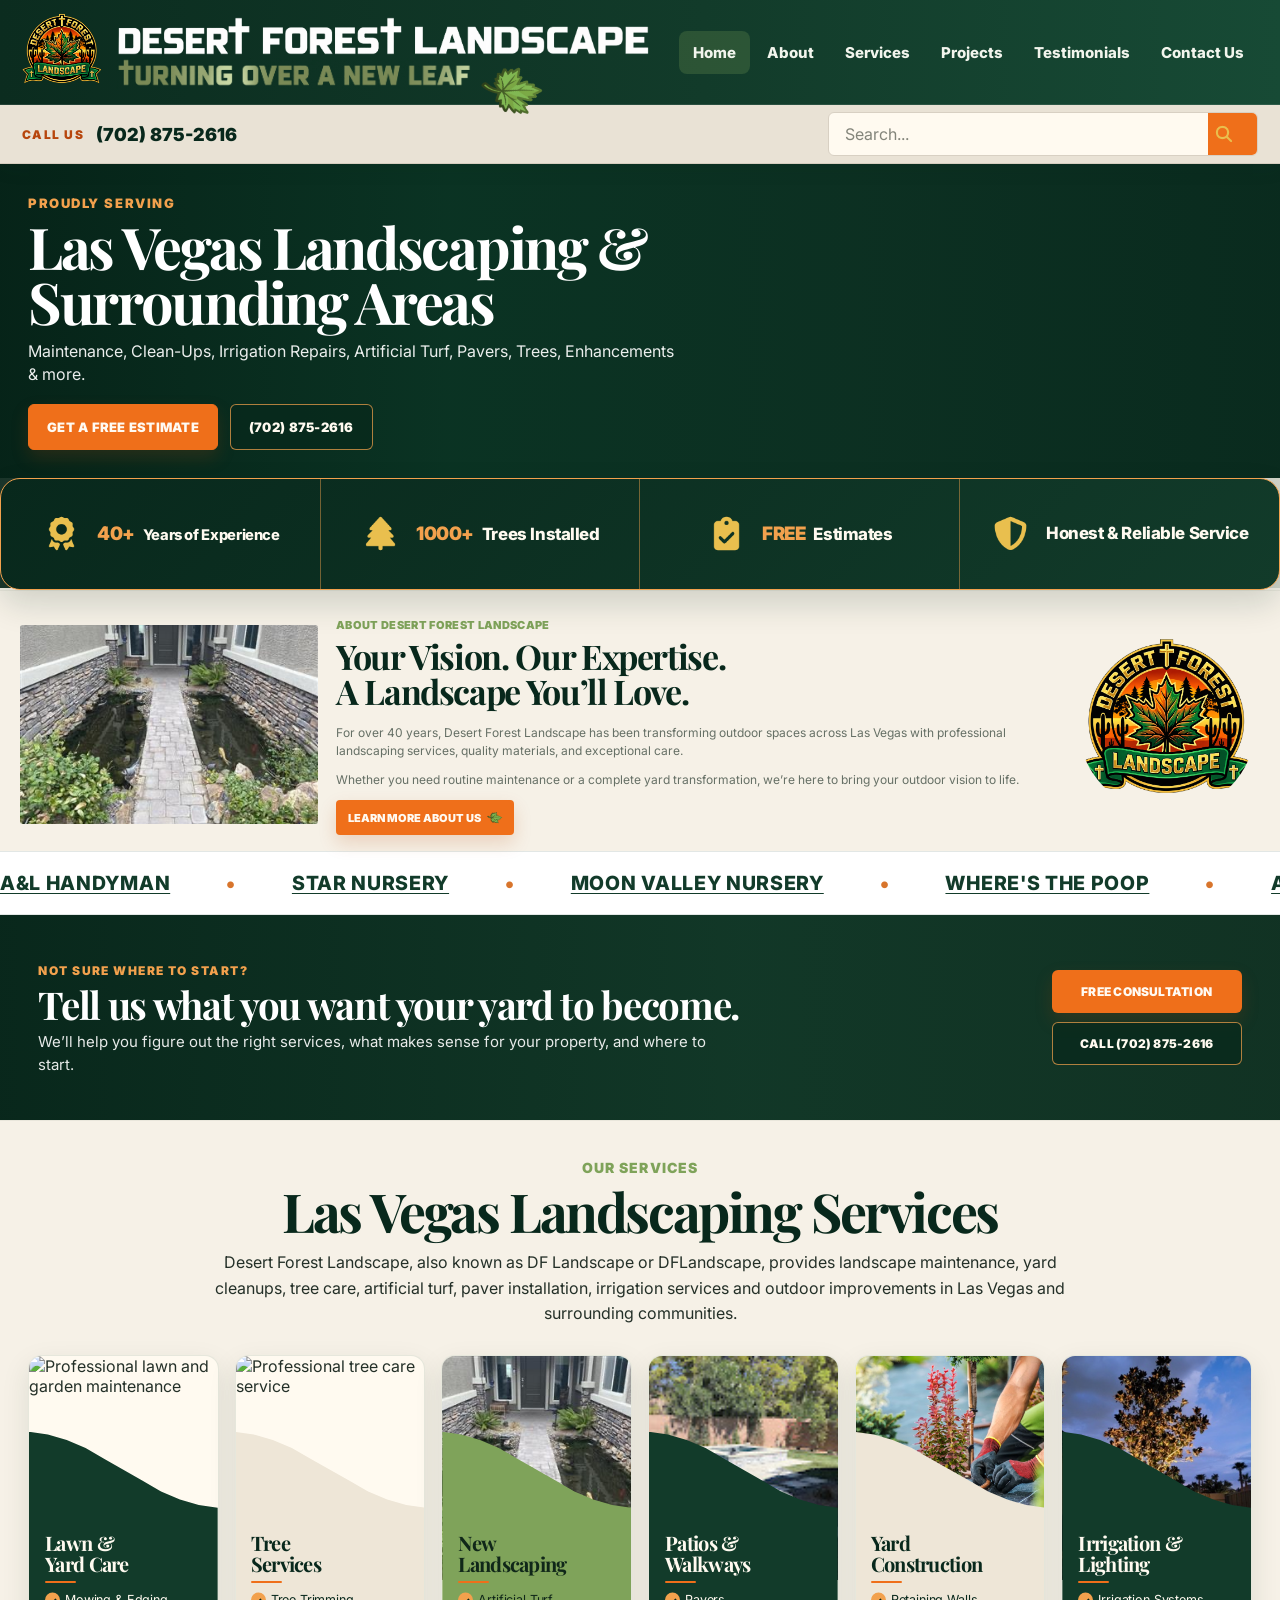
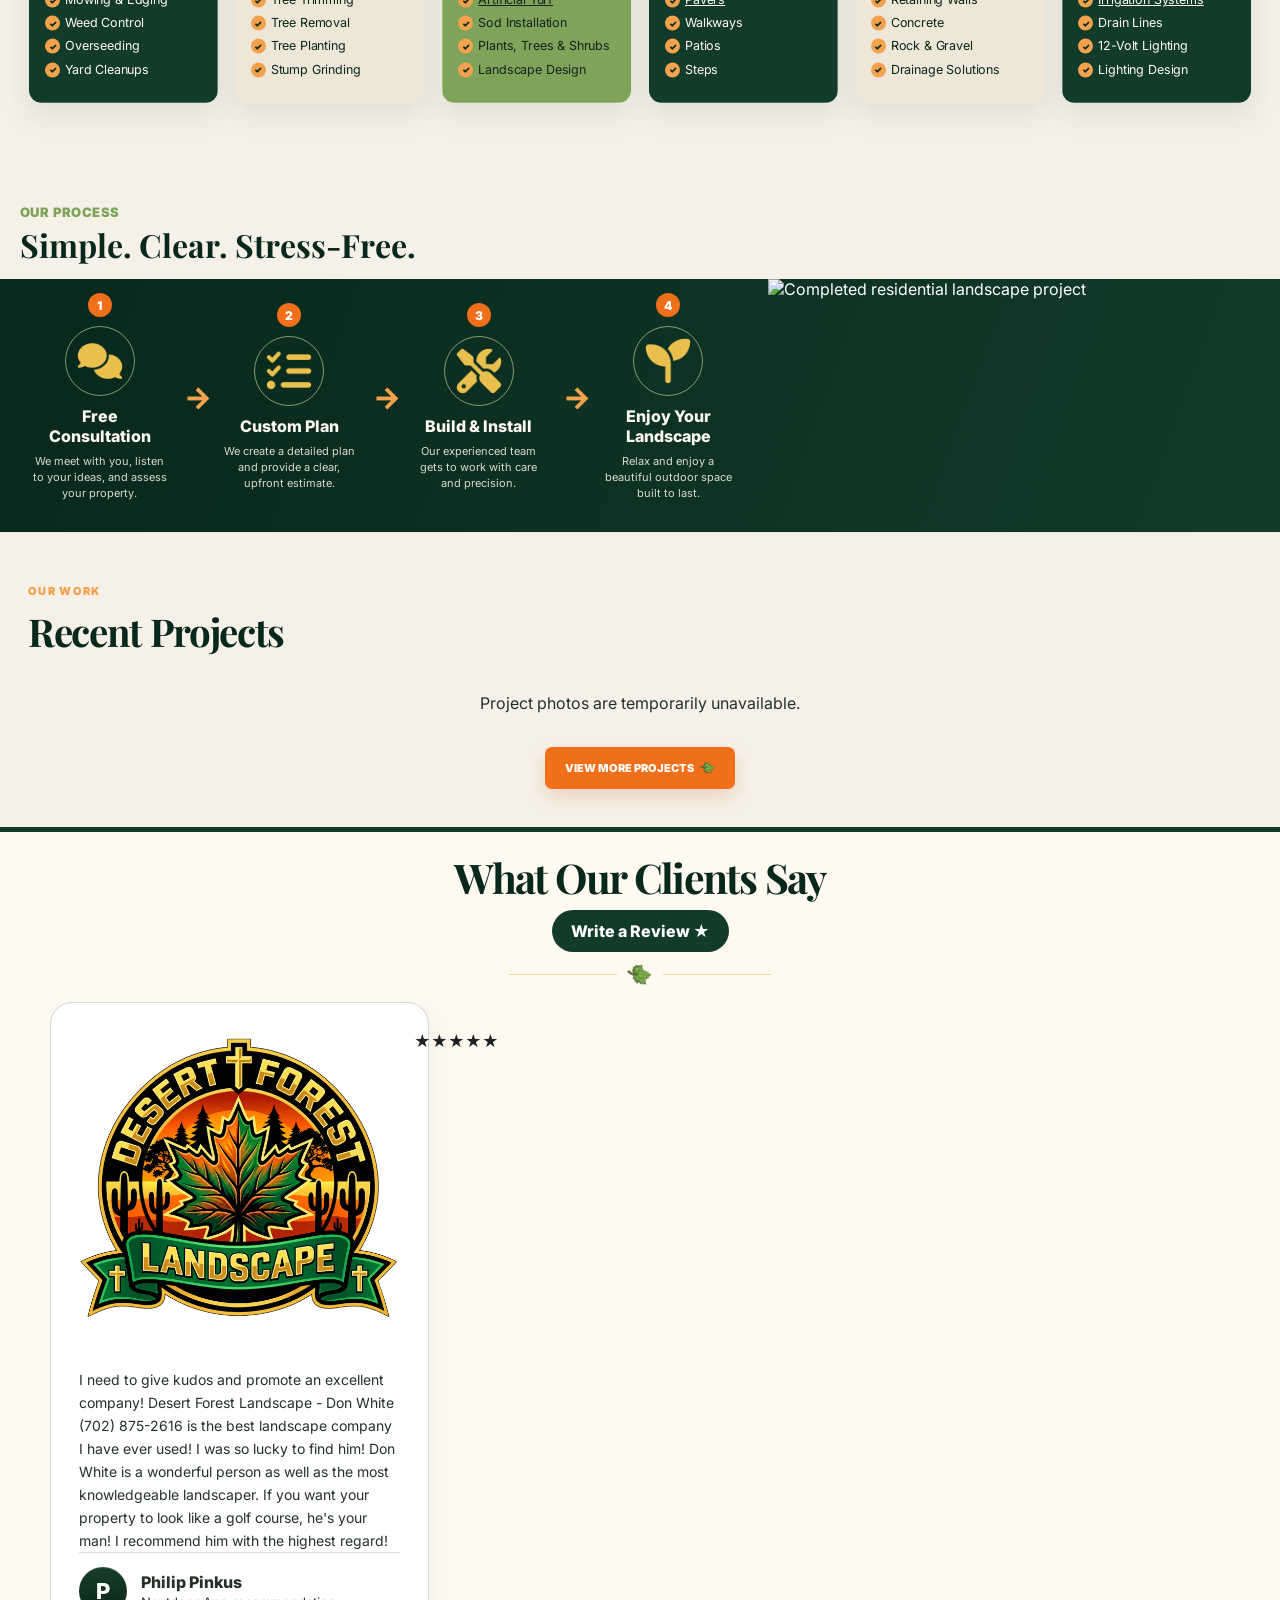
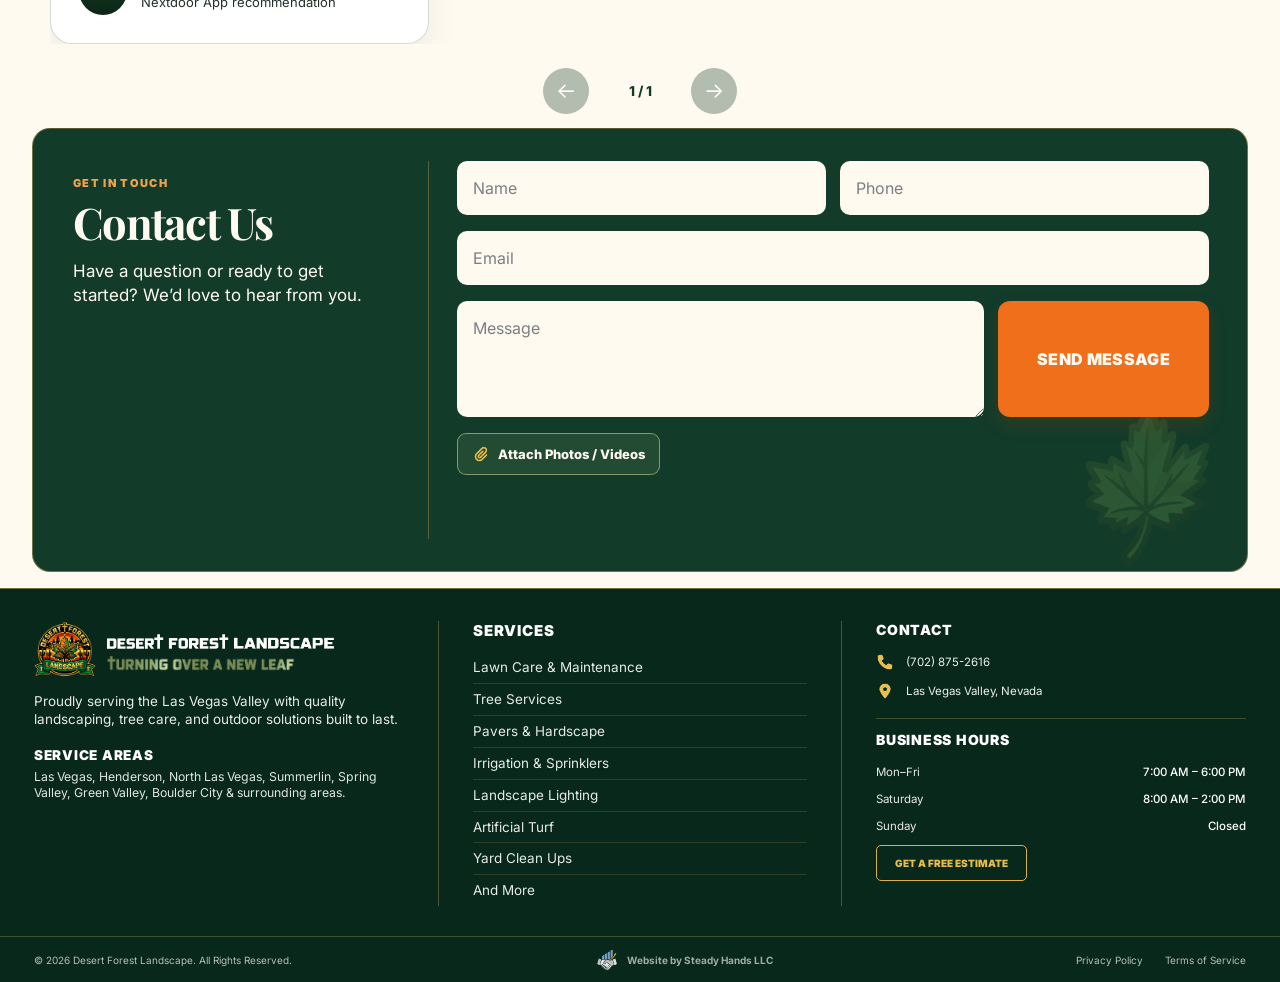
==== commit ba5db575: "Standardize reviews with five-star Nextdoor display, logo and source labels" ====
--- a/index.html
+++ b/index.html
@@ -95,7 +95,7 @@
 
 
 
-    <link rel="stylesheet" href="css.css" />
+    <link rel="stylesheet" href="css.css?v=20261119-review-branding" />
 
 
 
@@ -2199,33 +2199,10 @@
 
                 <article class="review-card">
 
-                  <div class="review-card-top">
-
-                    <div
-
-                      class="review-platform review-platform-logo"
-
-                      aria-label="Nextdoor App recommendation"
-
-                    >
-
-                      <img
-
-                        src="icons/nextdoor.png"
-
-                        alt=""
-
-                        aria-hidden="true"
-
-                        class="nextdoor-review-logo"
-
-                      />
-
-                    </div>
-
-                  </div>
-
-
+                  <div class="review-card-top review-rating-header">
+  <img class="review-brand-logo" src="images/logo.png" alt="Desert Forest Landscape logo" loading="lazy">
+  <span class="review-rating-stars" role="img" aria-label="5 out of 5 stars">★★★★★</span>
+</div>
 
                   <p class="review-copy">
 
@@ -3412,13 +3389,18 @@
     for(const item of reviews){
       const article=document.createElement('article');article.className='review-card';
       const top=document.createElement('div');top.className='review-card-top';
-      const stars=document.createElement('span');stars.className='review-platform';stars.textContent='★'.repeat(item.rating)+'☆'.repeat(5-item.rating);
+      const logo=document.createElement('img');logo.className='review-brand-logo';logo.src='images/logo.png';logo.alt='Desert Forest Landscape logo';logo.loading='lazy';
+      const stars=document.createElement('span');stars.className='review-rating-stars';
+      const rating=Math.max(1,Math.min(5,Number(item.rating)||1));
+      stars.textContent='★'.repeat(rating)+'☆'.repeat(5-rating);
+      stars.setAttribute('role','img');stars.setAttribute('aria-label',rating+' out of 5 stars');
+      top.classList.add('review-rating-header');top.append(logo,stars);
       const copy=document.createElement('p');copy.className='review-copy';copy.textContent=item.review;
       const bottom=document.createElement('div');bottom.className='review-card-bottom';
       const author=document.createElement('div');author.className='review-author';
       const avatar=document.createElement('div');avatar.className='review-avatar';avatar.textContent=item.name.charAt(0).toUpperCase();
-      const meta=document.createElement('div');meta.className='review-author-meta';meta.textContent=item.name;
-      author.append(avatar,meta);bottom.append(author);top.append(stars);article.append(top,copy,bottom);
+      const meta=document.createElement('div');meta.className='review-author-meta';const name=document.createElement('strong');name.textContent=item.name;const source=document.createElement('span');source.textContent='Review submitted on this site';meta.append(name,source);
+      author.append(avatar,meta);bottom.append(author);article.append(top,copy,bottom);
       carousel.append(article);
     }
     if(reviews.length)window.dispatchEvent(new Event('resize'));
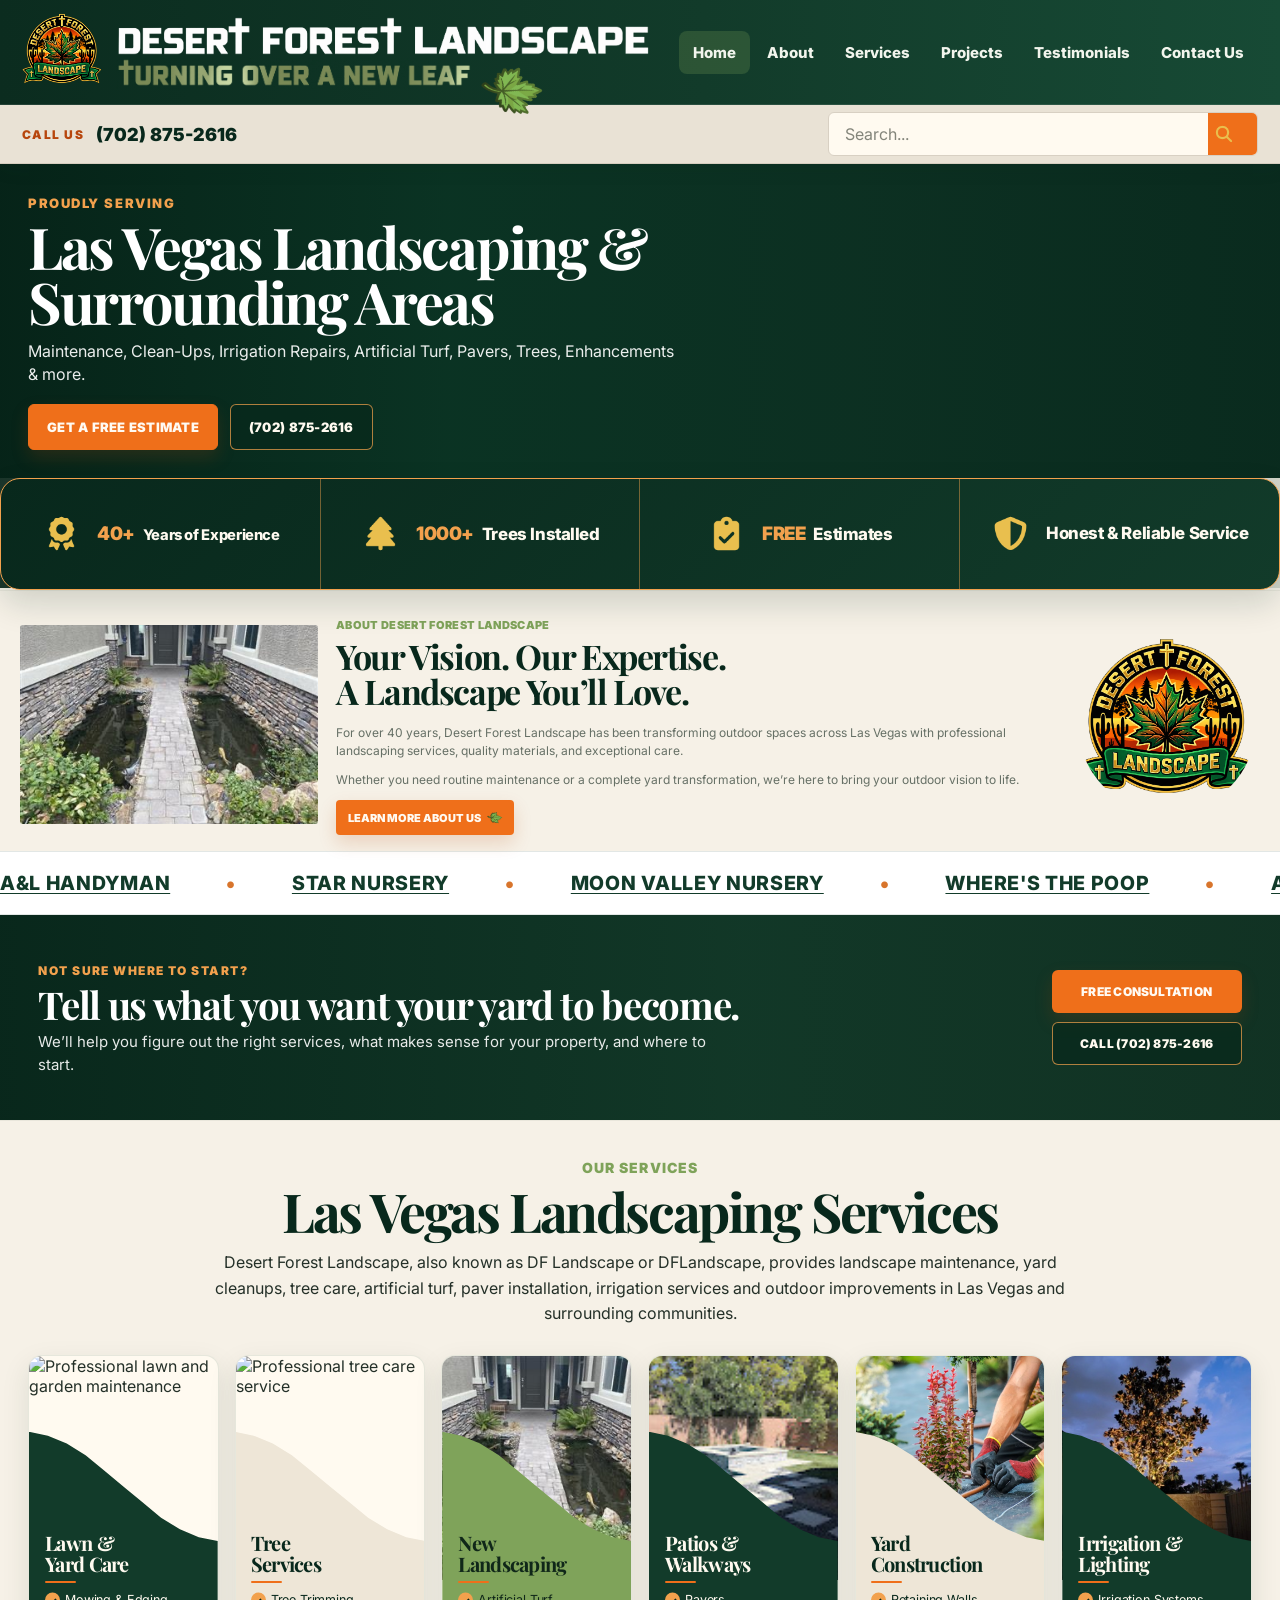
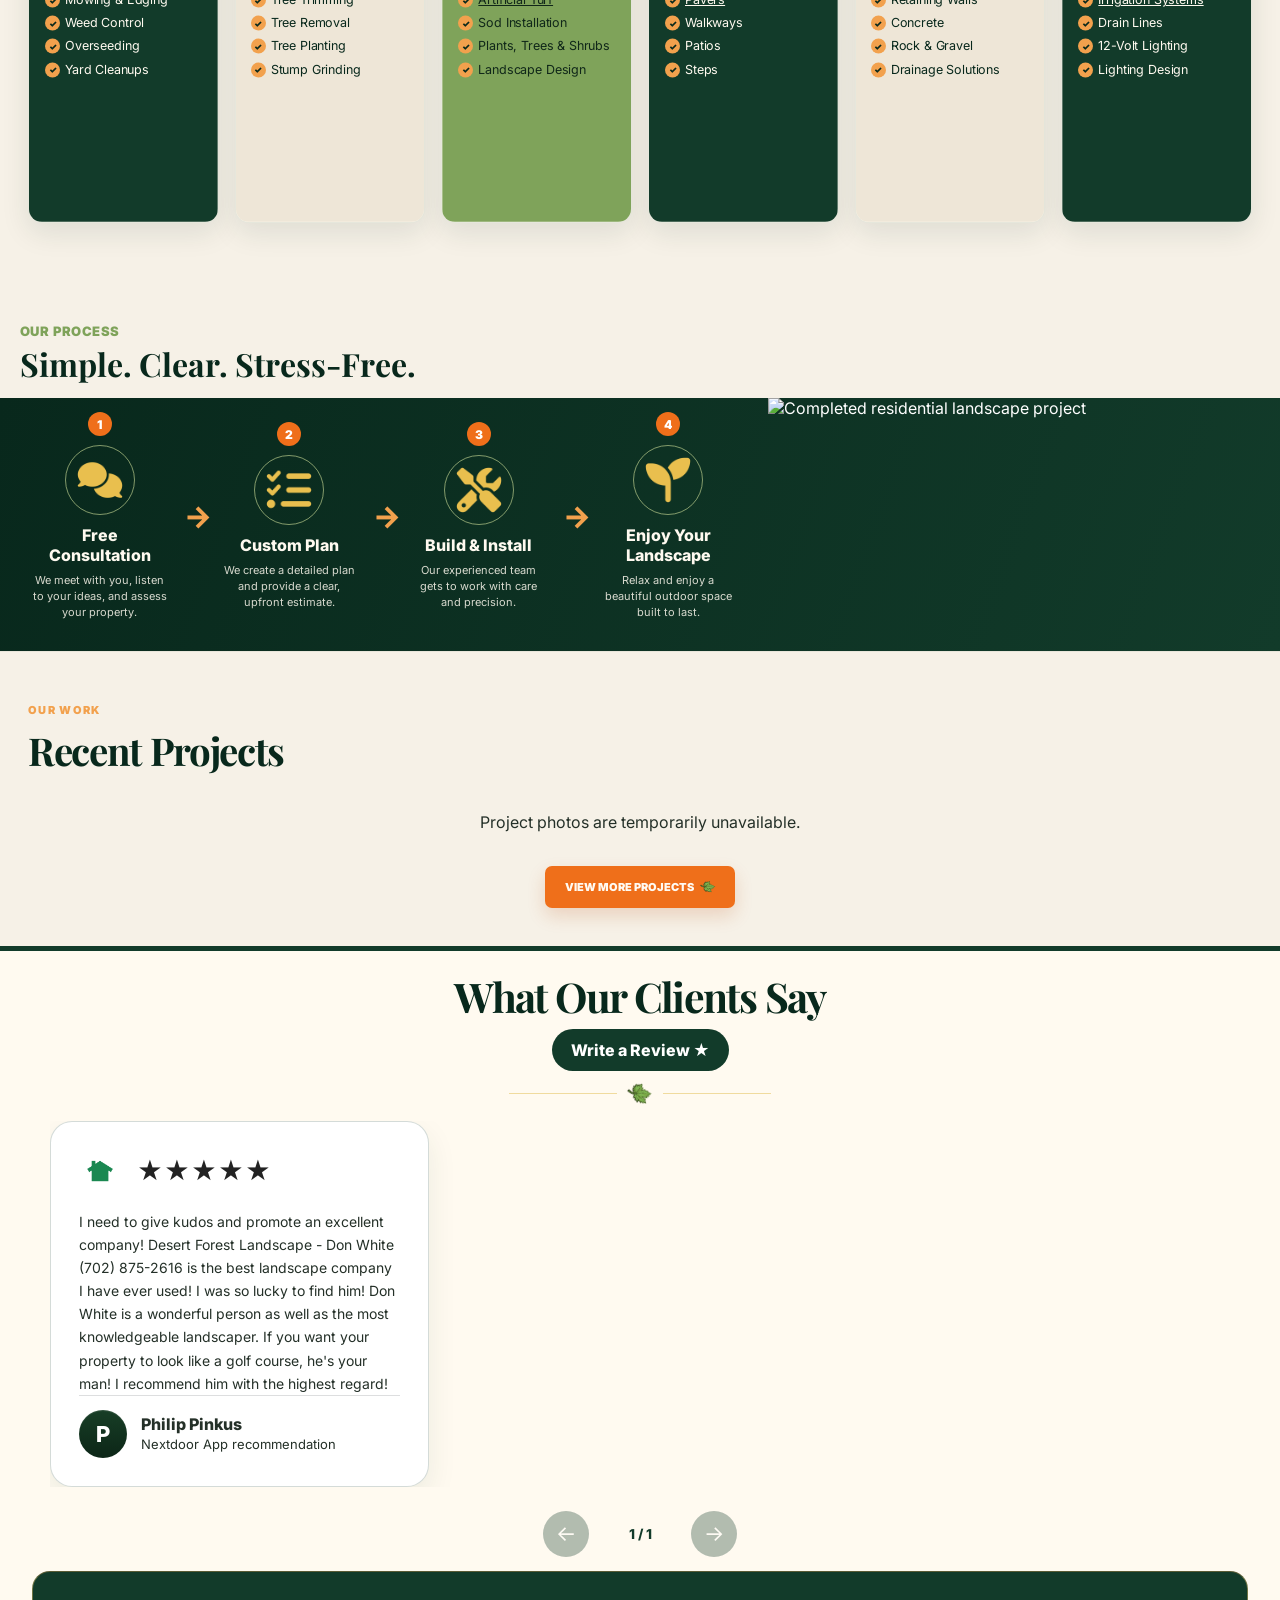
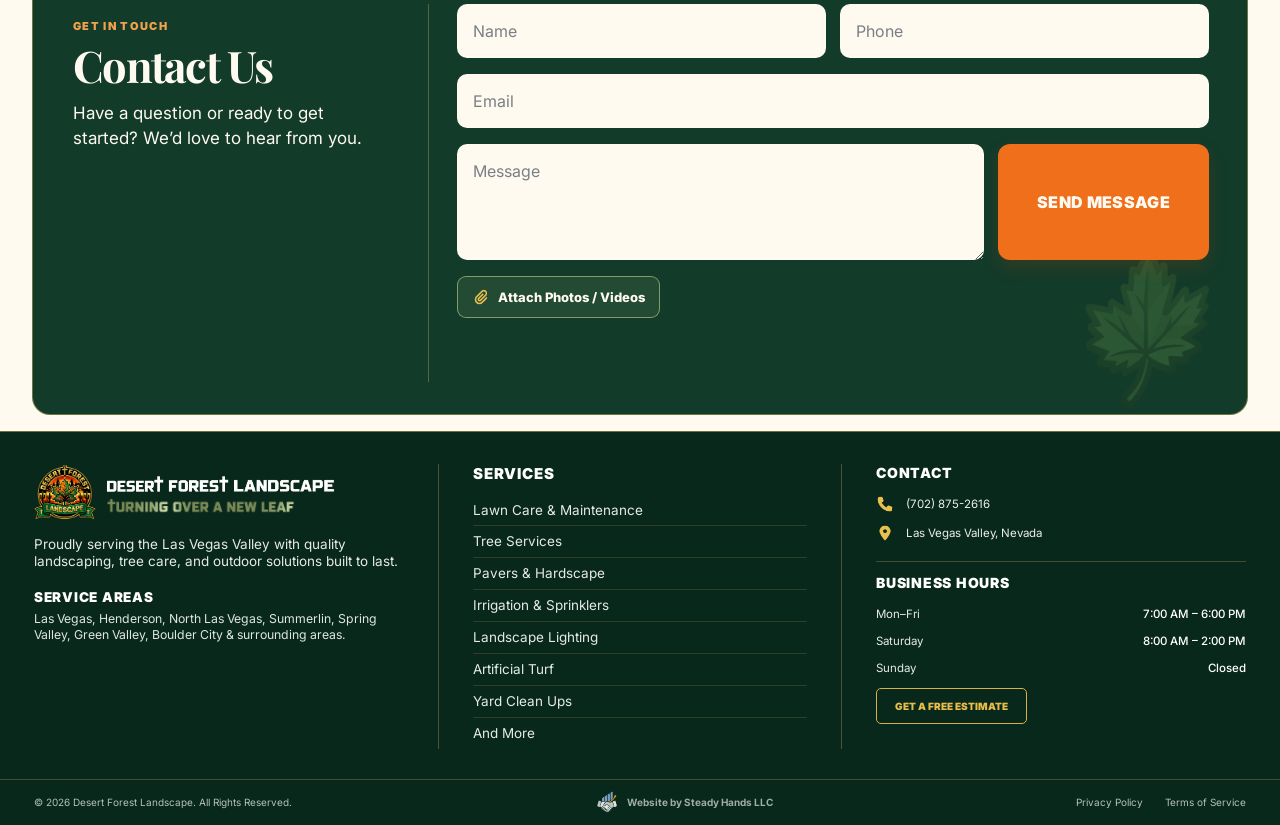
==== commit 24077c88: "Restore Nextdoor testimonial logo and prioritize visible project photos" ====
--- a/index.html
+++ b/index.html
@@ -55,6 +55,7 @@
 
 
 
+    <link rel="preconnect" href="https://wfxuxrvygyzonkflpwoq.supabase.co" crossorigin>
     <link rel="preconnect" href="https://fonts.googleapis.com" />
 
 
@@ -2200,7 +2201,7 @@
                 <article class="review-card">
 
                   <div class="review-card-top review-rating-header">
-  <img class="review-brand-logo" src="images/logo.png" alt="Desert Forest Landscape logo" loading="lazy">
+  <img class="review-brand-logo" src="icons/nextdoor.png" alt="Nextdoor logo" loading="lazy" decoding="async">
   <span class="review-rating-stars" role="img" aria-label="5 out of 5 stars">★★★★★</span>
 </div>
 
@@ -3133,7 +3134,8 @@
             const img = document.createElement("img");
             img.src = photoUrl(photo.storage_path);
             img.alt = `${String(photo.label || "").toLowerCase() === "before" ? "Before landscaping work" : String(photo.label || "").toLowerCase() === "after" ? "After landscaping work" : "Landscaping project"} — Desert Forest Landscape, Las Vegas area`;
-            img.loading = "lazy";
+            img.loading = index === 0 ? "eager" : "lazy";
+            if (index === 0) img.fetchPriority = "high";
             img.decoding = "async";
 
             card.appendChild(img);
--- a/css.css
+++ b/css.css
@@ -7785,7 +7785,7 @@
 .services-card-grid .service-card { background: #123b2a !important; height: auto !important; }
 .services-card-grid .service-card > img { height: 224px !important; flex: 0 0 224px !important; width: 100% !important; object-fit: cover !important; }
 .services-card-grid .service-card-body {
-  flex: 1 0 auto !important; min-height: 0 !important; margin-top: -148px !important;
+  flex: 1 0 auto !important; min-height: 390px !important; margin-top: -148px !important;
   padding: 100px 16px 25px !important; overflow: visible !important;
   clip-path: polygon(0 0, 10% 1%, 20% 3%, 30% 6%, 40% 10%, 50% 14%, 60% 18%, 70% 22%, 80% 25%, 90% 27%, 100% 28%, 100% 100%, 0 100%) !important;
   -webkit-clip-path: polygon(0 0, 10% 1%, 20% 3%, 30% 6%, 40% 10%, 50% 14%, 60% 18%, 70% 22%, 80% 25%, 90% 27%, 100% 28%, 100% 100%, 0 100%) !important;
@@ -7796,11 +7796,11 @@
 .services-card-grid .service-card li { font-size: 12.5px !important; line-height: 1.3 !important; overflow-wrap: anywhere; }
 @media (max-width: 1180px) {
   .services-card-grid .service-card > img { height: 210px !important; flex-basis: 210px !important; }
-  .services-card-grid .service-card-body { min-height: 0 !important; margin-top: -142px !important; padding: 95px 16px 22px !important; }
+  .services-card-grid .service-card-body { min-height: 370px !important; margin-top: -142px !important; padding: 95px 16px 22px !important; }
 }
 @media (max-width: 760px) {
   .services-card-grid .service-card > img { height: 178px !important; flex-basis: 178px !important; }
-  .services-card-grid .service-card-body { min-height: 0 !important; margin-top: -120px !important; padding: 82px 13px 19px !important; }
+  .services-card-grid .service-card-body { min-height: 345px !important; margin-top: -120px !important; padding: 82px 13px 19px !important; }
   .services-card-grid .service-card h3 { font-size: 19px !important; }
   .services-card-grid .service-card li { font-size: 12px !important; }
 }
@@ -7830,3 +7830,12 @@
 .customer-review-status{min-height:1.5em;margin:0!important;font-size:14px;}
 .customer-review-honeypot{position:absolute!important;left:-9999px!important;width:1px!important;height:1px!important;}
 body.review-modal-open{overflow:hidden;}
+
+/* Branded testimonial headers */
+#testimonials .review-card-top.review-rating-header{display:flex!important;align-items:center!important;justify-content:flex-start!important;gap:16px!important;width:100%!important;margin-bottom:18px!important}
+#testimonials .review-brand-logo{display:block!important;flex:0 0 auto!important;width:42px!important;height:42px!important;object-fit:contain!important}
+#testimonials .review-rating-stars{display:inline-flex!important;align-items:center!important;white-space:nowrap!important;color:#222!important;font-size:clamp(19px,2vw,25px)!important;font-weight:800!important;line-height:1!important;letter-spacing:1px!important}
+#testimonials .review-author-meta{display:flex;flex-direction:column;gap:3px;min-width:0}
+#testimonials .review-author-meta strong{font-weight:800}
+#testimonials .review-author-meta span{font-weight:400}
+@media(max-width:640px){#testimonials .review-card-top.review-rating-header{gap:12px!important}#testimonials .review-brand-logo{width:36px!important;height:36px!important}#testimonials .review-rating-stars{font-size:21px!important;letter-spacing:0!important}}
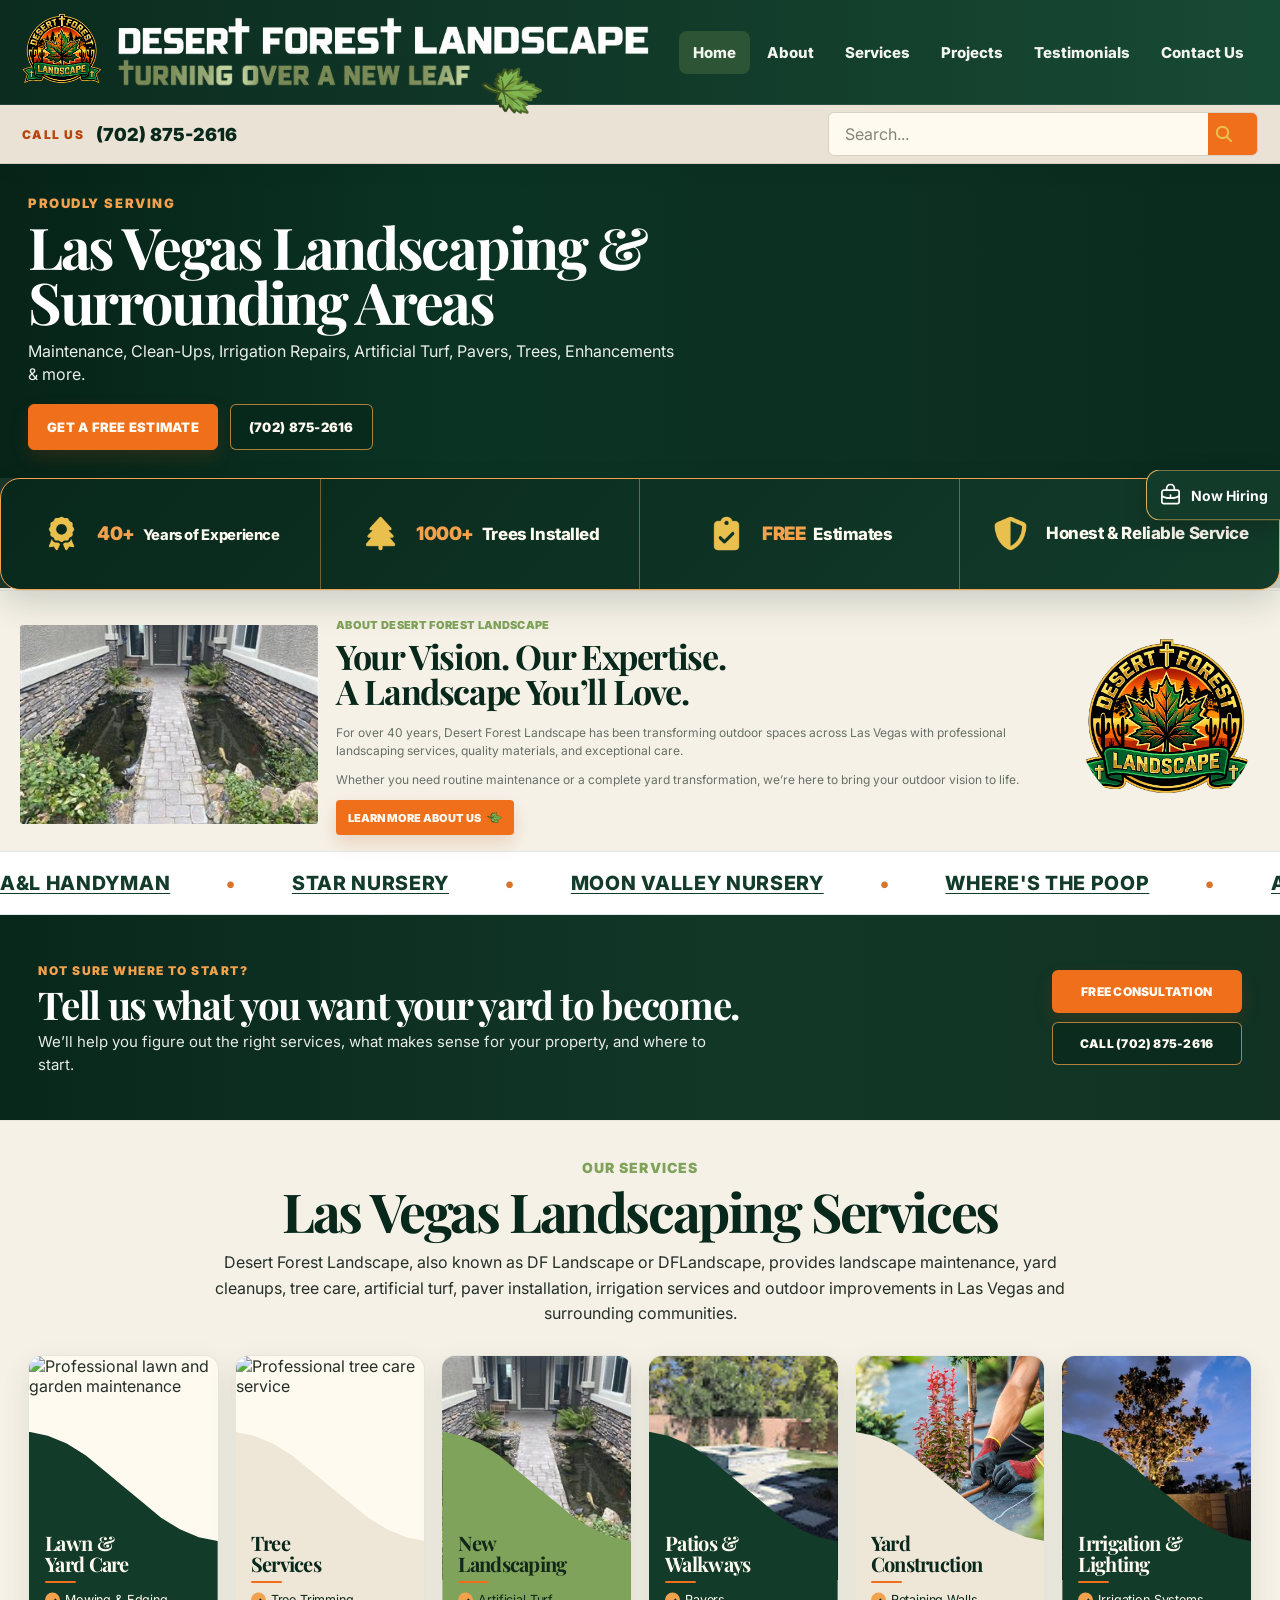
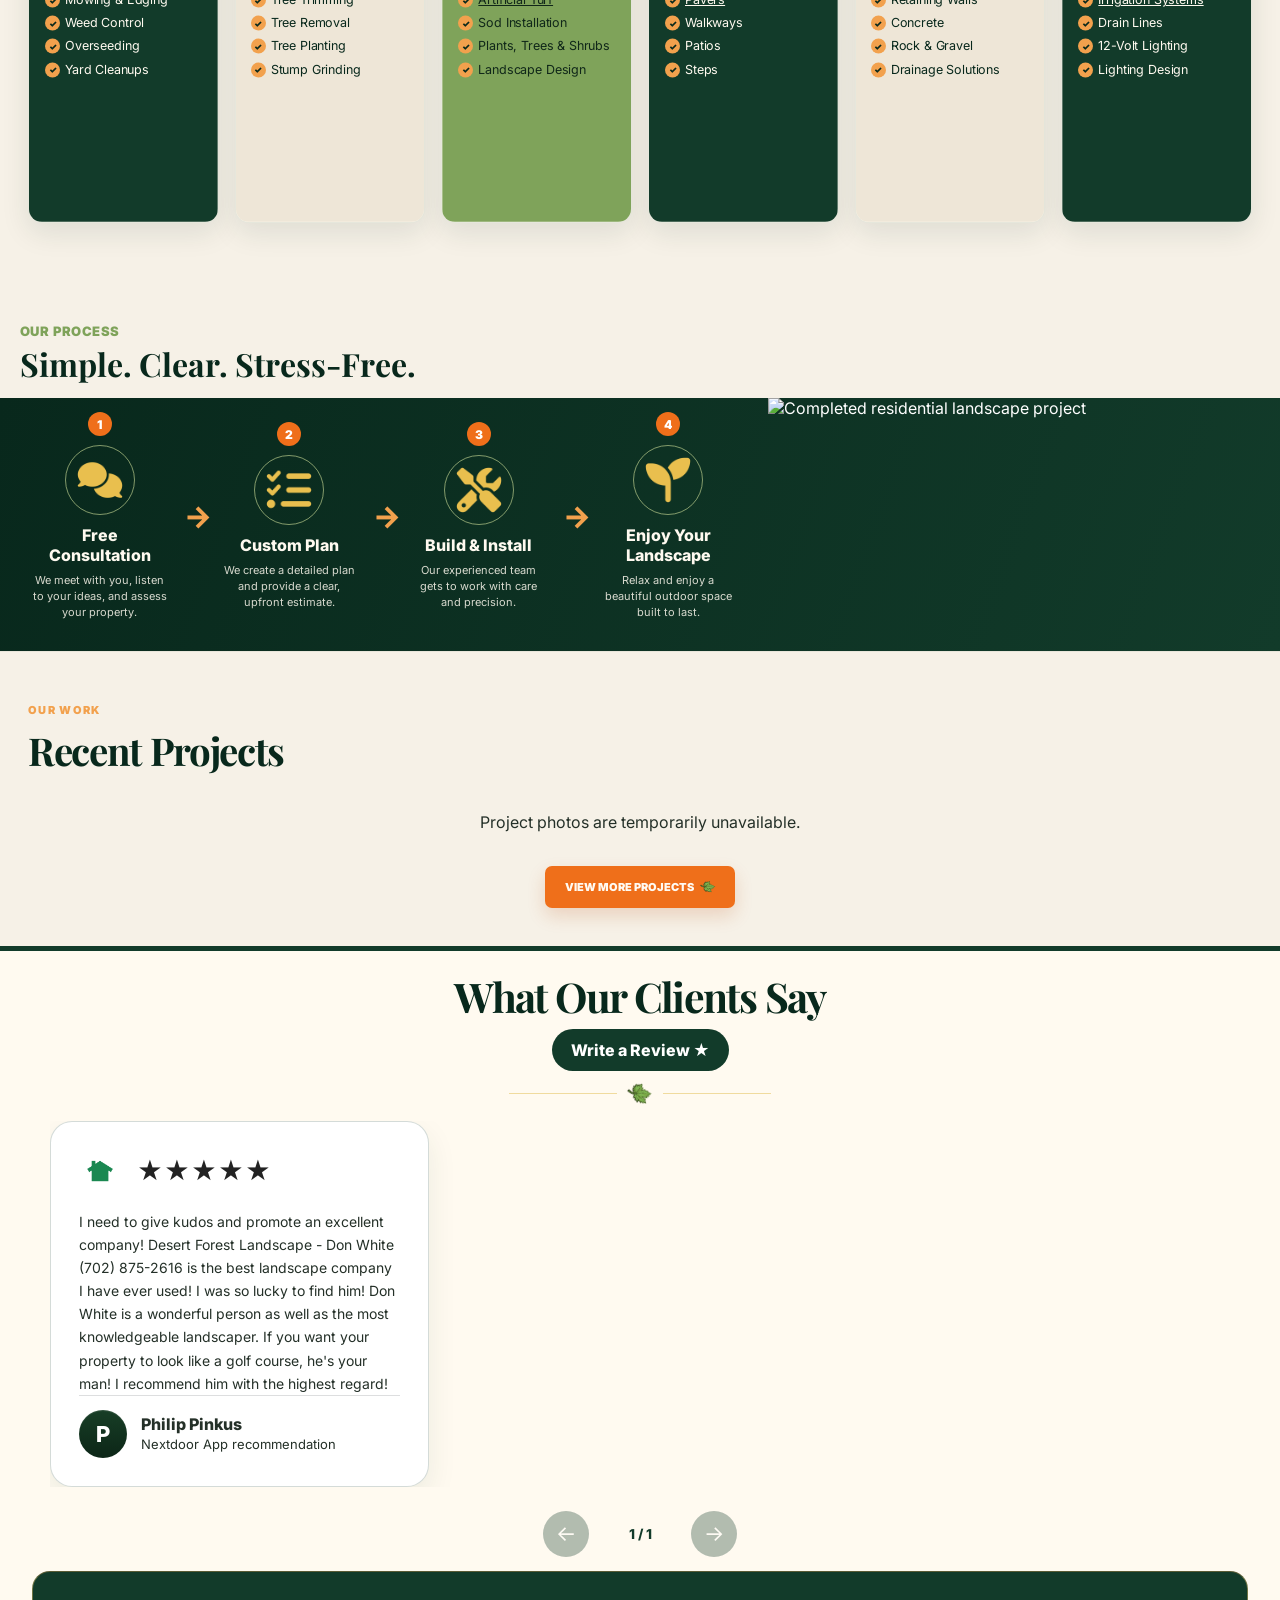
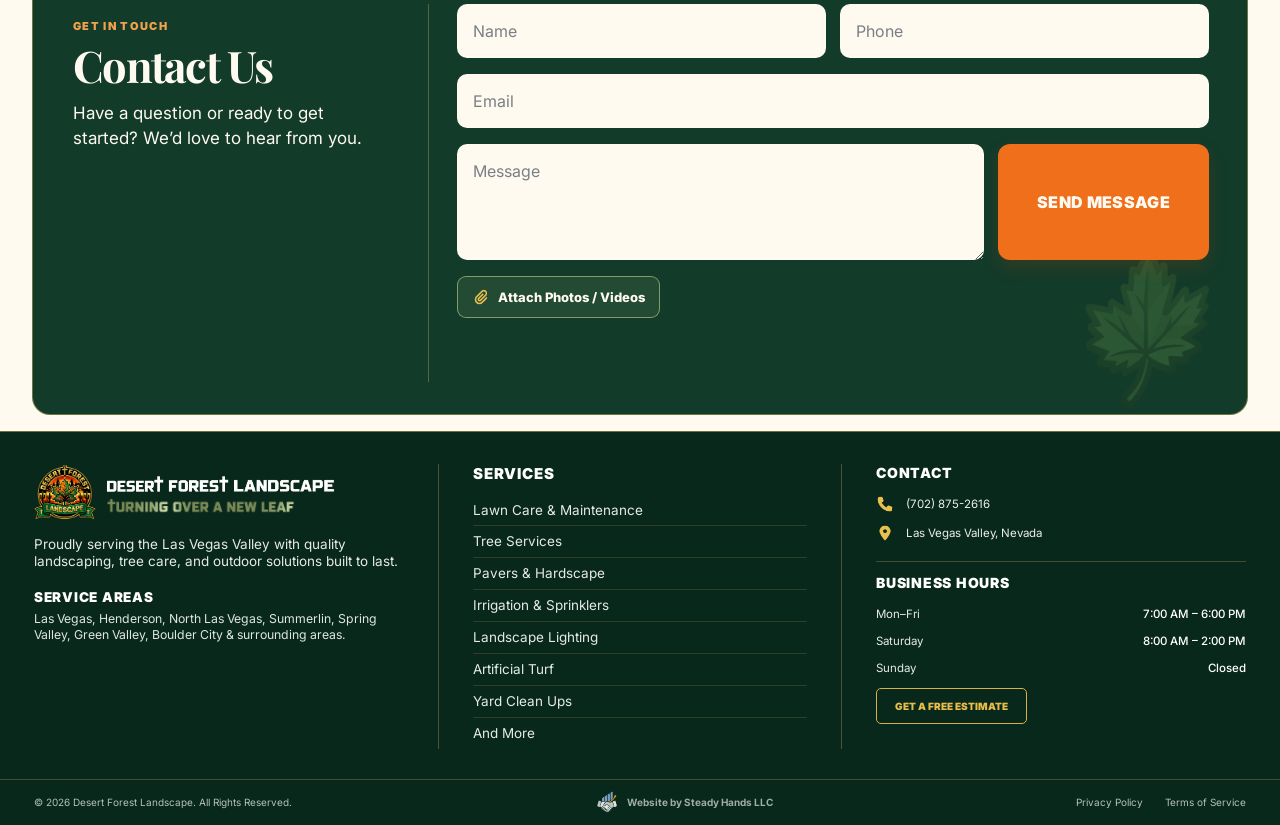
==== commit 00fbbf35: "Connect hiring popup to existing page without replacing recent site updates" ====
--- a/index.html
+++ b/index.html
@@ -966,6 +966,7 @@
       .services-seo-intro { max-width: 850px; margin: 12px auto 28px; text-align: center; line-height: 1.6; }
       .service-seo-description { font-size: 0.9rem; line-height: 1.5; margin: 10px 0 12px; }
     </style>
+<link rel="stylesheet" href="/hiring.css?v=20261119-merge-1">
 </head>
 
 
@@ -3504,6 +3505,7 @@
   syncReview();
 })();
 </script>
+<script src="/hiring.js?v=20261119-merge-1" defer></script>
 </body>
 
 </html>
--- a/hiring.css
+++ b/hiring.css
@@ -0,0 +1,2 @@
+.dfl-hiring-tab{position:fixed;right:0;top:55%;transform:translateY(-50%);z-index:2147483000;display:flex;align-items:center;gap:9px;padding:13px 12px;border:1px solid #d7b360;border-right:0;border-radius:14px 0 0 14px;background:#123b2a;color:#fff;box-shadow:0 8px 24px #0003;font:700 14px Inter,Arial,sans-serif;cursor:pointer}
+.dfl-hiring-tab svg{width:23px;height:23px;flex:none}.dfl-hiring-tab:focus-visible,.dfl-hiring-panel a:focus-visible,.dfl-hiring-close:focus-visible{outline:3px solid #d7b360;outline-offset:3px}.dfl-hiring-panel{position:fixed;top:50%;right:18px;transform:translateY(-50%);width:min(355px,calc(100vw - 36px));max-height:calc(100dvh - 40px);overflow:auto;z-index:2147483001;box-sizing:border-box;border:1px solid #d7b360;border-radius:20px;padding:26px 23px 23px;background:#fbf8f1;color:#16382b;box-shadow:0 18px 55px #0005;font:400 15px/1.5 Inter,Arial,sans-serif}.dfl-hiring-panel[hidden]{display:none!important}.dfl-hiring-close{position:absolute;right:12px;top:9px;border:0;background:transparent;color:#264b3e;font-size:28px;line-height:1;cursor:pointer;padding:3px 8px}.dfl-hiring-eyebrow{font-size:11px;font-weight:800;letter-spacing:.16em;text-transform:uppercase;color:#8a7234;margin:0 0 7px}.dfl-hiring-panel h2{margin:0 0 10px;color:#123b2a;font:700 29px/1.14 Georgia,serif}.dfl-hiring-panel p:not(.dfl-hiring-eyebrow){margin:0 0 19px;color:#476256}.dfl-hiring-apply{display:inline-block;text-decoration:none;padding:12px 21px;border-radius:8px;background:#123b2a;color:#fff!important;font-weight:750}.dfl-hiring-apply:hover{background:#27563d}.dfl-hiring-tab{visibility:visible!important;opacity:1!important;pointer-events:auto!important}.dfl-hiring-panel:not([hidden]){display:block!important;visibility:visible!important;opacity:1!important;pointer-events:auto!important}@media(max-width:600px){.dfl-hiring-tab{top:auto;bottom:26%;transform:none;padding:11px 9px;font-size:12px}.dfl-hiring-tab svg{width:20px;height:20px}.dfl-hiring-panel{top:auto;bottom:75px;transform:none;right:12px;width:min(355px,calc(100vw - 24px))}
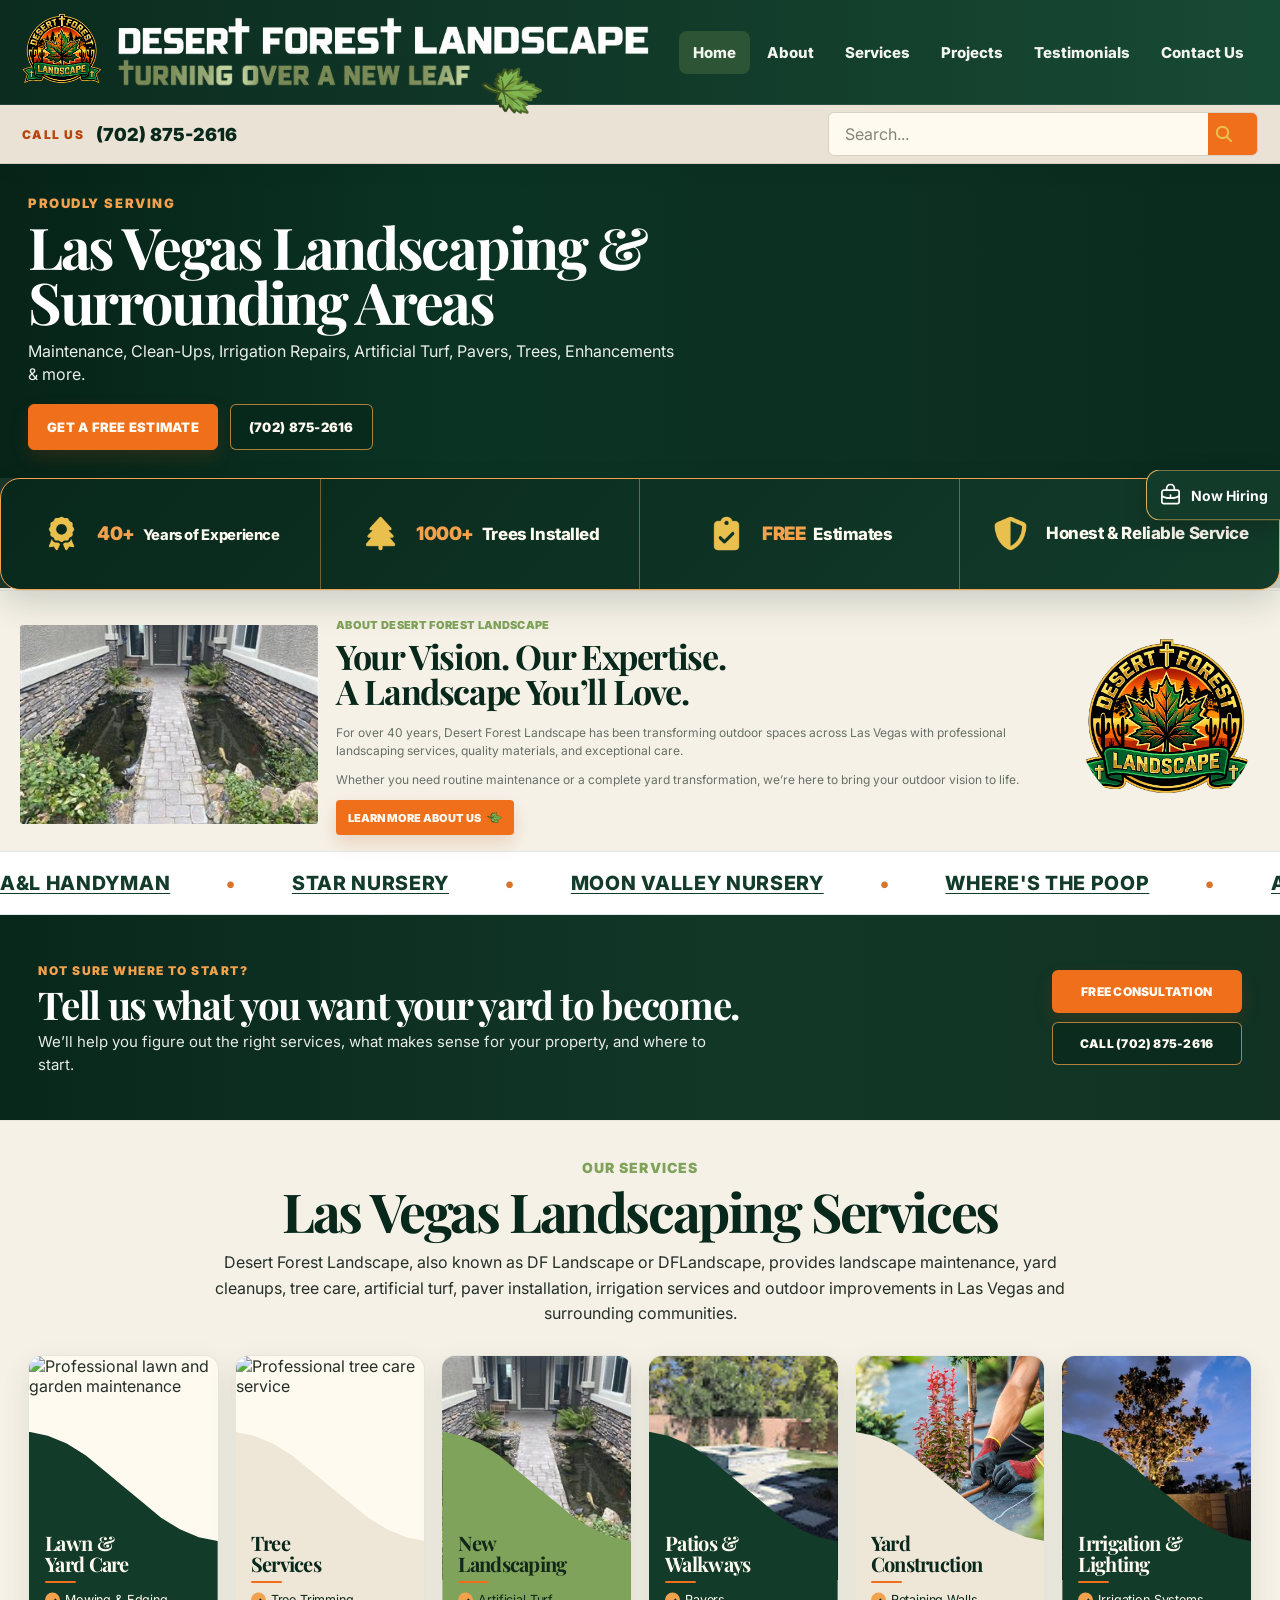
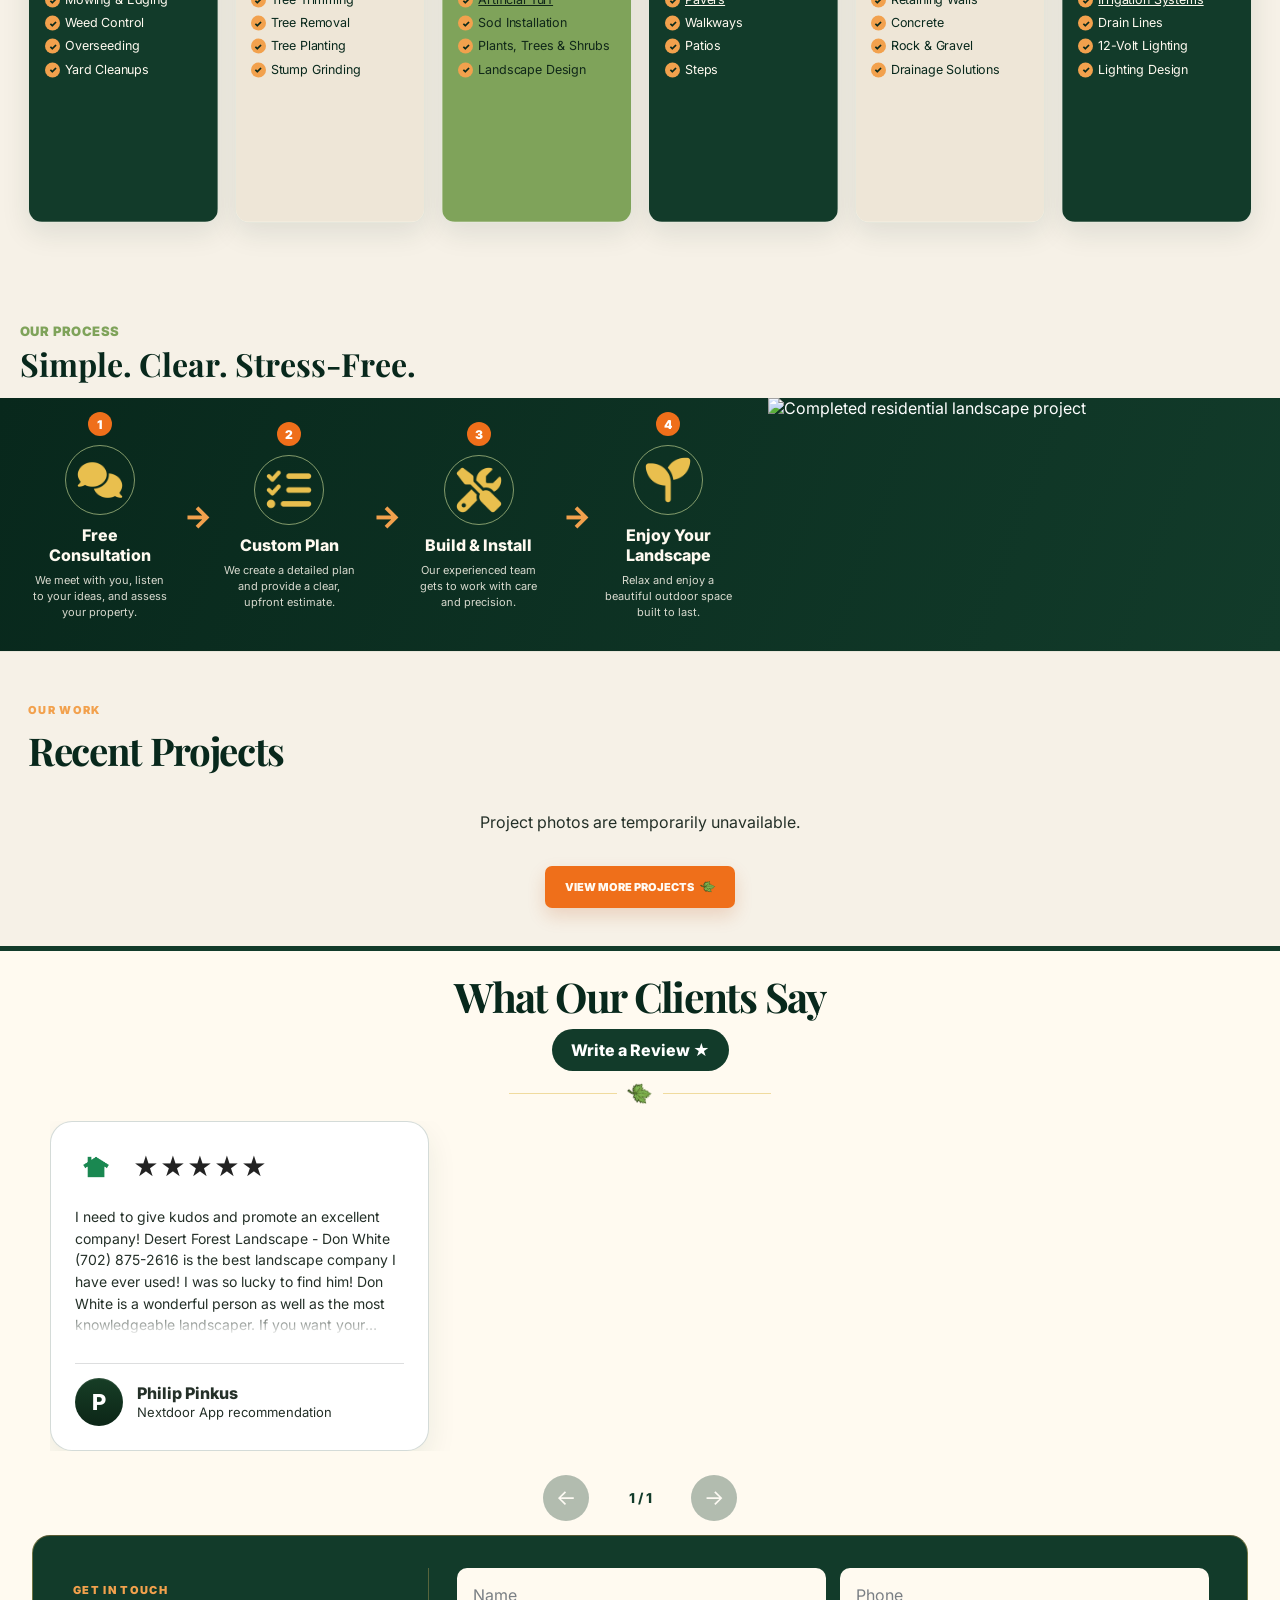
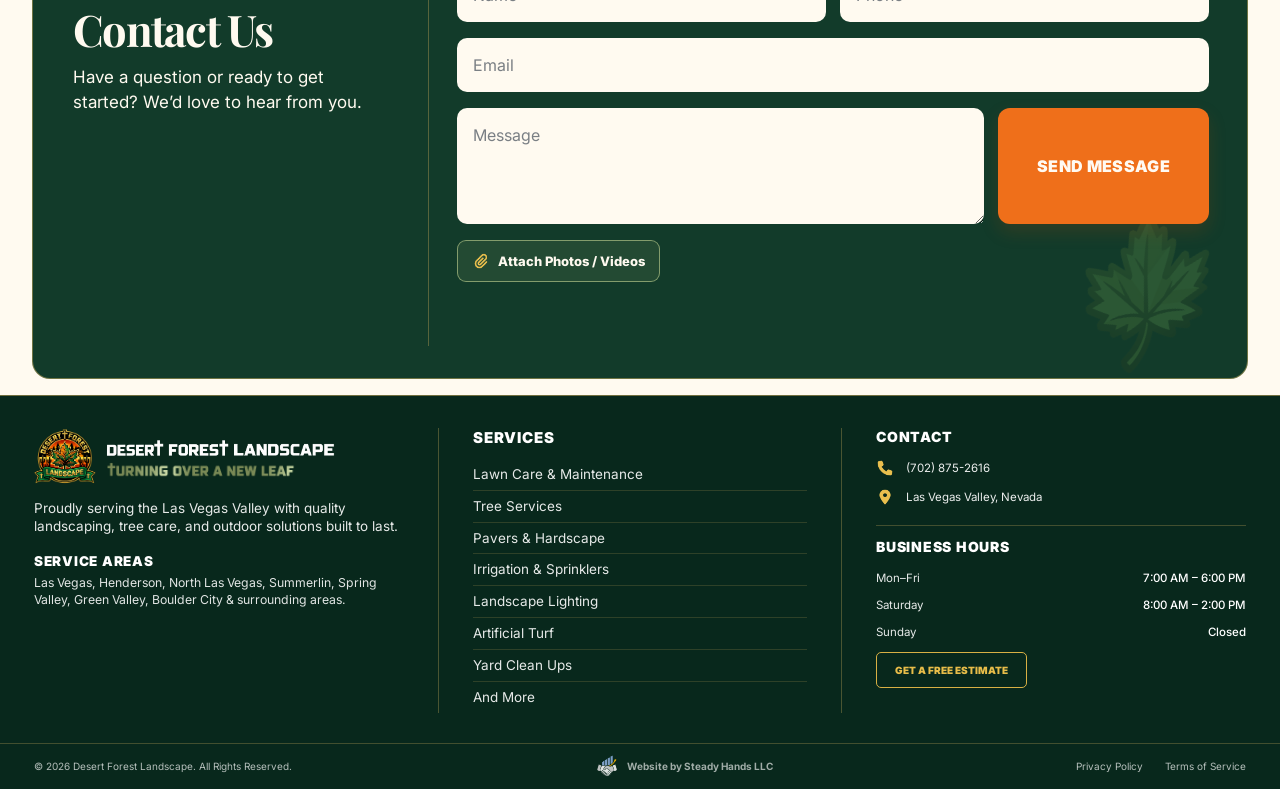
==== commit 442ac053: "Shorten testimonial cards and fade truncated reviews with ellipsis" ====
--- a/index.html
+++ b/index.html
@@ -784,6 +784,45 @@
 
       }
 
+
+      /* Compact, equally sized testimonial cards with an ellipsis and
+         a gentle fade only for text that actually overflows. */
+      #testimonials .review-card {
+        height: 330px !important;
+        min-height: 0 !important;
+        overflow: hidden !important;
+        padding: 24px !important;
+      }
+      #testimonials .review-copy {
+        display: -webkit-box !important;
+        -webkit-box-orient: vertical !important;
+        -webkit-line-clamp: 6 !important;
+        line-clamp: 6;
+        overflow: hidden !important;
+        flex: 0 1 auto !important;
+        line-height: 1.55 !important;
+        min-height: 0 !important;
+        margin-bottom: 12px !important;
+      }
+      #testimonials .review-copy.review-copy-truncated {
+        -webkit-mask-image: linear-gradient(to bottom, #000 0%, #000 79%, transparent 100%);
+        mask-image: linear-gradient(to bottom, #000 0%, #000 79%, transparent 100%);
+      }
+      #testimonials .review-card-bottom {
+        flex: 0 0 auto !important;
+        margin-top: auto !important;
+      }
+      @media(max-width:640px) {
+        #testimonials .review-card {
+          height: 318px !important;
+          min-height: 0 !important;
+          padding: 20px !important;
+        }
+        #testimonials .review-copy {
+          -webkit-line-clamp: 5 !important;
+          line-clamp: 5;
+        }
+      }
     </style>
 
   
@@ -3506,6 +3545,34 @@
 })();
 </script>
 <script src="/hiring.js?v=20261119-merge-1" defer></script>
+<script>
+/* Only fade text when it is actually truncated; works for reviews added later. */
+(() => {
+  const root = document.getElementById('reviewCarousel');
+  if (!root) return;
+  const observed = new WeakSet();
+  const observer = typeof ResizeObserver === 'function'
+    ? new ResizeObserver(entries => {
+        for (const entry of entries) {
+          const el = entry.target;
+          el.classList.toggle('review-copy-truncated', el.scrollHeight > el.clientHeight + 2);
+        }
+      }) : null;
+  function inspect() {
+    root.querySelectorAll('.review-copy').forEach(el => {
+      if (observed.has(el)) return;
+      observed.add(el);
+      if (observer) observer.observe(el);
+      requestAnimationFrame(() => {
+        el.classList.toggle('review-copy-truncated', el.scrollHeight > el.clientHeight + 2);
+      });
+    });
+  }
+  inspect();
+  new MutationObserver(inspect).observe(root, { childList: true, subtree: true });
+  window.addEventListener('resize', inspect, {passive:true});
+})();
+</script>
 </body>
 
 </html>
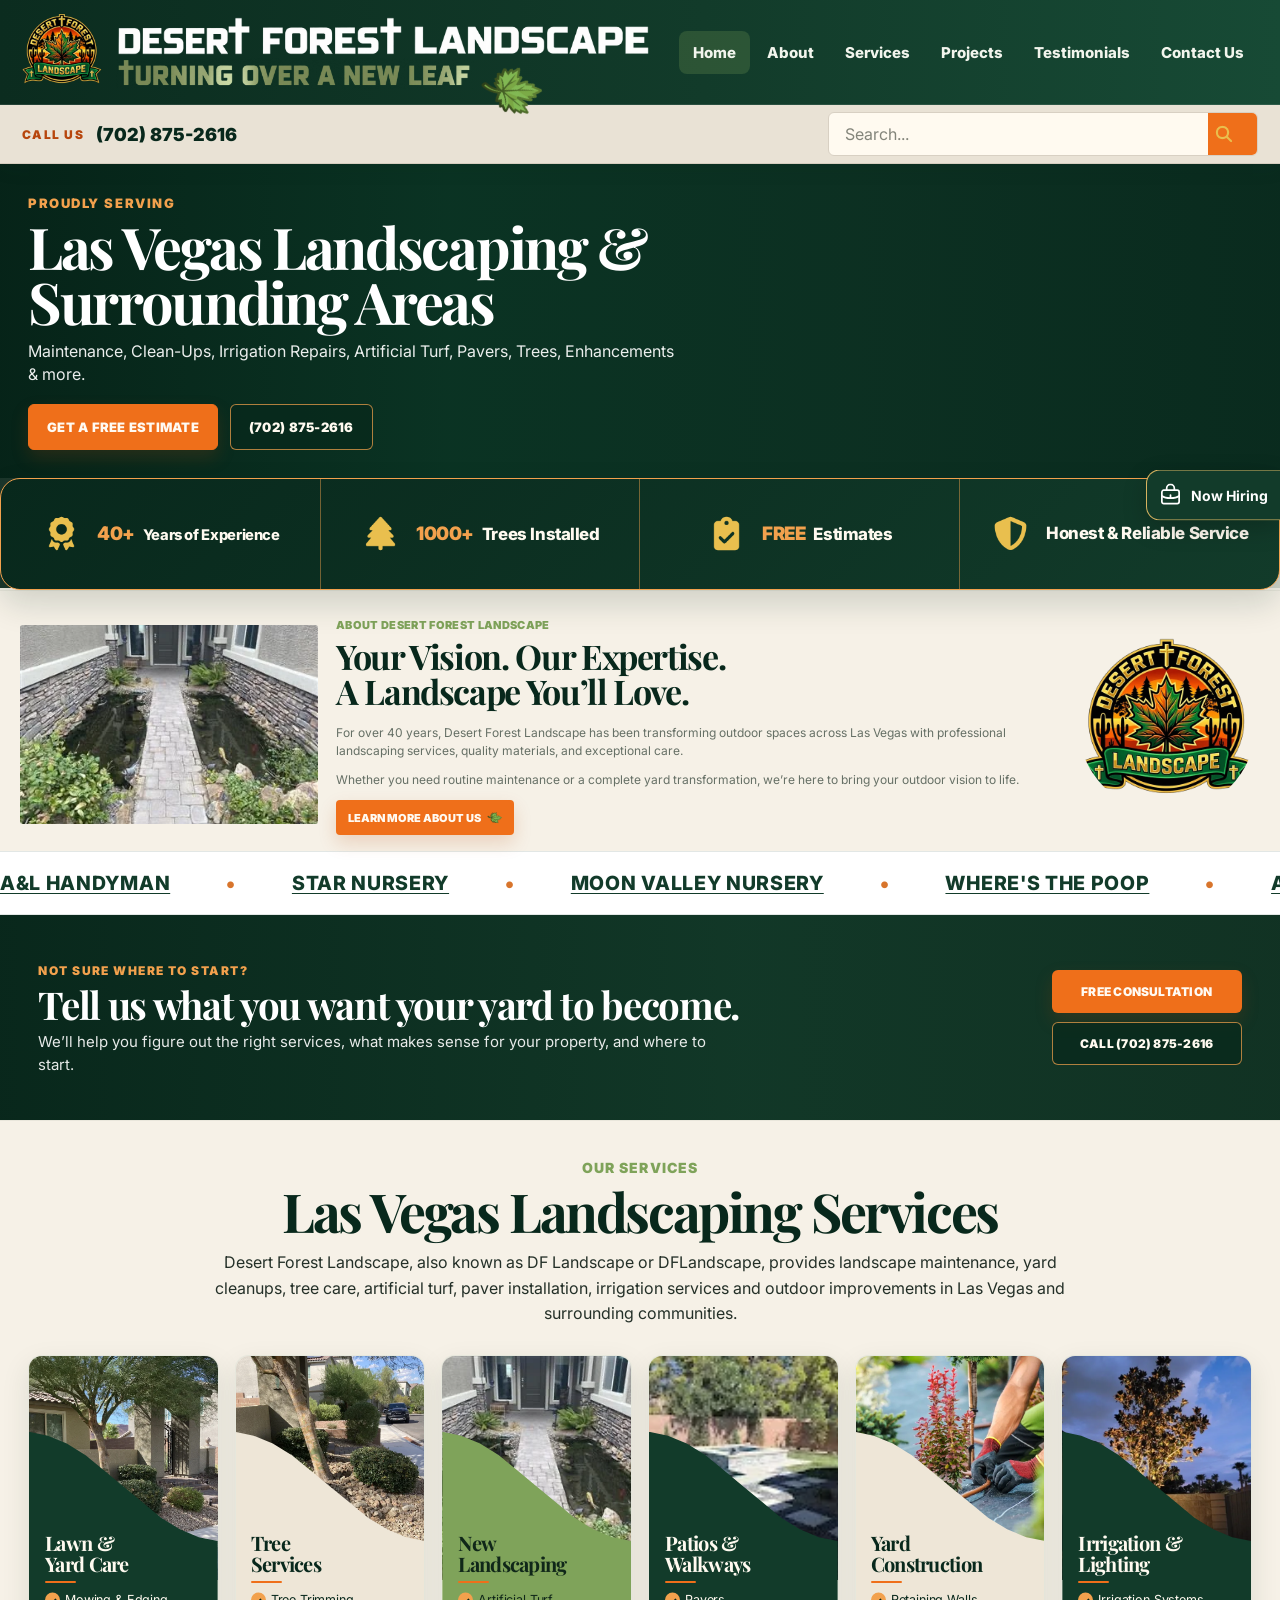
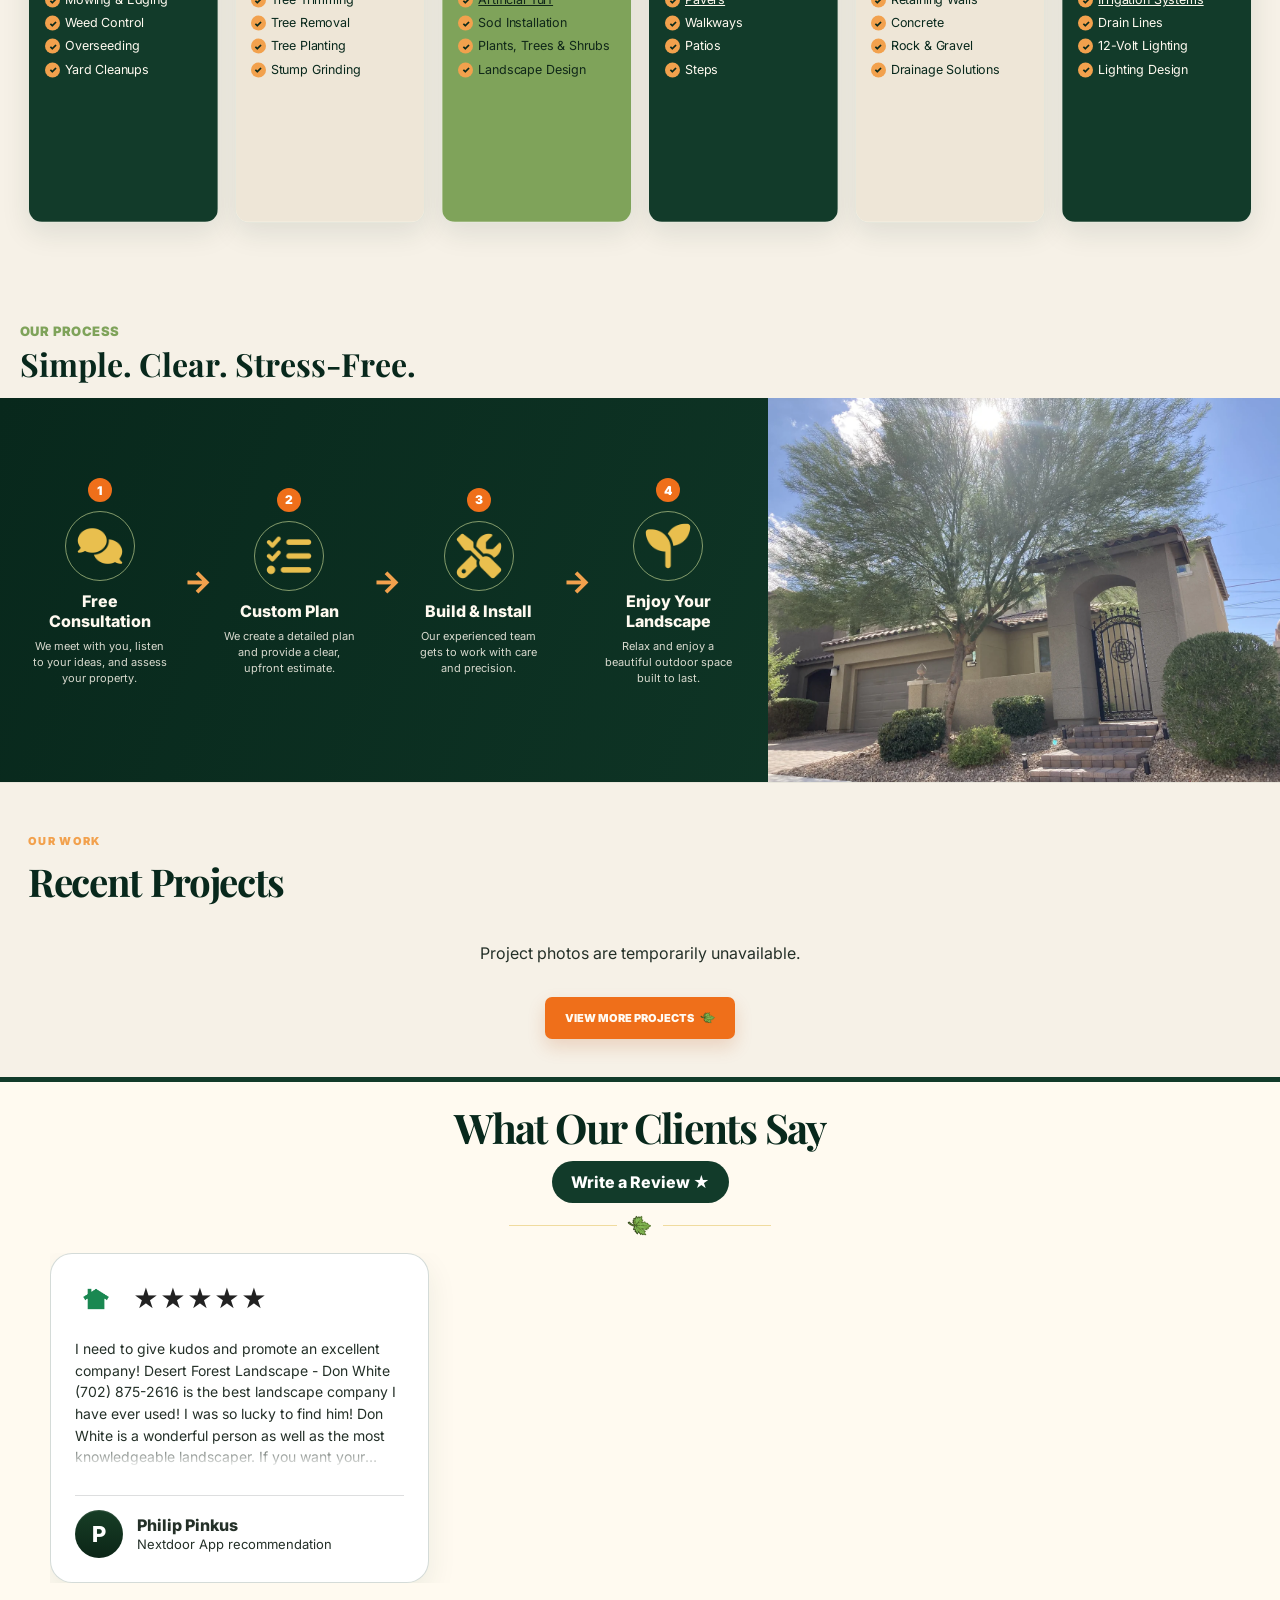
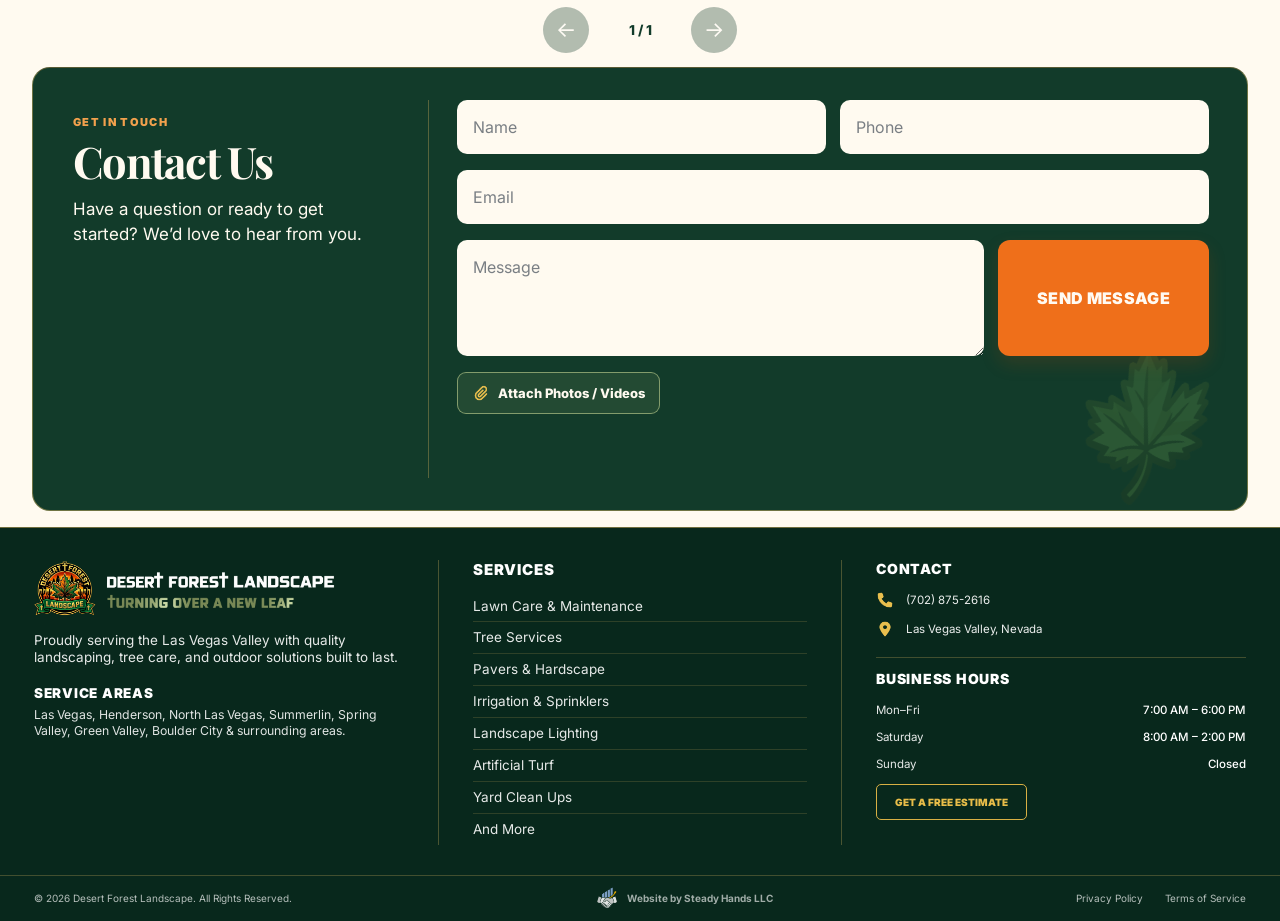
==== commit 4b182697: "Use smaller WebP assets from images folder instead of PNG originals" ====
--- a/index.html
+++ b/index.html
@@ -8,7 +8,7 @@
 
     <meta charset="UTF-8" />
   <!-- Prioritize the CSS-background hero image above the fold -->
-  <link rel="preload" as="image" href="/images/hero-vegas-landscaping.png" fetchpriority="high">
+  <link rel="preload" as="image" href="/images/hero-vegas-landscaping.webp" fetchpriority="high">
 
 
 
@@ -45,12 +45,12 @@
   <meta property="og:title" content="Las Vegas Landscaping | Desert Forest Landscape">
   <meta property="og:description" content="Desert Forest Landscape provides landscaping maintenance, cleanups, irrigation repairs, artificial turf, pavers and tree services in Las Vegas and surrounding areas.">
   <meta property="og:url" content="https://dflandscape.com/">
-  <meta property="og:image" content="https://dflandscape.com/images/hero-vegas-landscaping.png">
+  <meta property="og:image" content="https://dflandscape.com/images/hero-vegas-landscaping.webp">
   <meta property="og:image:alt" content="Landscaping in Las Vegas by Desert Forest Landscape">
   <meta name="twitter:card" content="summary_large_image">
   <meta name="twitter:title" content="Las Vegas Landscaping | Desert Forest Landscape">
   <meta name="twitter:description" content="Desert Forest Landscape provides landscaping maintenance, cleanups, irrigation repairs, artificial turf, pavers and tree services in Las Vegas and surrounding areas.">
-  <meta name="twitter:image" content="https://dflandscape.com/images/hero-vegas-landscaping.png">
+  <meta name="twitter:image" content="https://dflandscape.com/images/hero-vegas-landscaping.webp">
 
 
 
@@ -929,8 +929,8 @@
       "name": "Desert Forest Landscape",
       "alternateName": ["DFLandscape", "DF Landscape", "Desert Forest Landscaping"],
       "url": "https://dflandscape.com/",
-      "image": "https://dflandscape.com/images/hero-vegas-landscaping.png",
-      "logo": "https://dflandscape.com/images/logo.png",
+      "image": "https://dflandscape.com/images/hero-vegas-landscaping.webp",
+      "logo": "https://dflandscape.com/images/logo.webp",
       "telephone": "+1-702-875-2616",
       "description": "Landscaping maintenance, cleanups, irrigation repairs, artificial turf, pavers, tree services and landscape enhancements serving the Las Vegas Valley.",
       "areaServed": [
@@ -1022,7 +1022,7 @@
 
             class="brand-logo"
 
-            src="images/logo.png"
+            src="images/logo.webp"
 
             alt="Desert Forest Landscape logo"
 
@@ -1036,7 +1036,7 @@
 
               class="brand-text"
 
-              src="images/text.png"
+              src="images/text.webp"
 
               alt="Desert Forest Landscape"
 
@@ -1050,7 +1050,7 @@
 
                 class="brand-slogan"
 
-                src="images/slogan.png"
+                src="images/slogan.webp"
 
                 alt="Turning over a new leaf"
 
@@ -1062,7 +1062,7 @@
 
                 class="brand-leaf"
 
-                src="images/leaf.png"
+                src="images/leaf.webp"
 
                 alt=""
 
@@ -1374,7 +1374,7 @@
 
             <img
 
-              src="images/about-vegas-landscaping.png"
+              src="images/about-vegas-landscaping.webp"
 
               alt="Professionally landscaped residential backyard"
 
@@ -1422,7 +1422,7 @@
 
 
 
-              <img src="images/leaf.png" alt="" aria-hidden="true"
+              <img src="images/leaf.webp" alt="" aria-hidden="true"
 
             /></a>
 
@@ -1432,7 +1432,7 @@
 
           <div class="about-logo-wrap">
 
-            <img src="images/logo.png" alt="Desert Forest Landscape logo" />
+            <img src="images/logo.webp" alt="Desert Forest Landscape logo" />
 
           </div>
 
@@ -1667,7 +1667,7 @@
 
               <img
 
-                src="images/service-lawn-yard-care.png"
+                src="images/service-lawn-yard-care.webp"
 
                 alt="Professional lawn and garden maintenance"
 
@@ -1713,7 +1713,7 @@
 
               <img
 
-                src="images/service-tree-services.png"
+                src="images/service-tree-services.webp"
 
                 alt="Professional tree care service"
 
@@ -1759,7 +1759,7 @@
 
               <img
 
-                src="images/service-new-landscaping.png"
+                src="images/service-new-landscaping.webp"
 
                 alt="New residential landscape installation"
 
@@ -1805,7 +1805,7 @@
 
               <img
 
-                src="images/service-patios-walkways.png"
+                src="images/service-patios-walkways.webp"
 
                 alt="Landscaped patio and stone walkway"
 
@@ -1851,7 +1851,7 @@
 
               <img
 
-                src="images/service-yard-construction.png"
+                src="images/service-yard-construction.webp"
 
                 alt="Garden construction and hardscaping"
 
@@ -1897,7 +1897,7 @@
 
               <img
 
-                src="images/service-irrigation-lighting.png"
+                src="images/service-irrigation-lighting.webp"
 
                 alt="Automatic lawn irrigation sprinkler"
 
@@ -2137,7 +2137,7 @@
 
             <img
 
-              src="images/process-vegas-landscaping.png"
+              src="images/process-vegas-landscaping.webp"
 
               alt="Completed residential landscape project"
 
@@ -2191,7 +2191,7 @@
 
 
 
-              <img src="images/leaf.png" alt="" aria-hidden="true"
+              <img src="images/leaf.webp" alt="" aria-hidden="true"
 
             /></a>
 
@@ -2220,7 +2220,7 @@
 
 
 
-              <img src="images/leaf.png" alt="" />
+              <img src="images/leaf.webp" alt="" />
 
 
 
@@ -2479,7 +2479,7 @@
 
                   class="mobile-footer-logo"
 
-                  src="images/logo.png"
+                  src="images/logo.webp"
 
                   alt="Desert Forest Landscape logo"
 
@@ -2491,7 +2491,7 @@
 
                   class="mobile-footer-title-image"
 
-                  src="images/text.png"
+                  src="images/text.webp"
 
                   alt="Desert Forest Landscape"
 
@@ -2503,7 +2503,7 @@
 
                   class="mobile-footer-slogan-image"
 
-                  src="images/slogan.png"
+                  src="images/slogan.webp"
 
                   alt="Turning Over a New Leaf"
 
@@ -2778,7 +2778,7 @@
 
                     class="footer-logo"
 
-                    src="images/logo.png"
+                    src="images/logo.webp"
 
                     alt="Desert Forest Landscape logo"
 
@@ -2792,7 +2792,7 @@
 
                       class="footer-title-image"
 
-                      src="images/text.png"
+                      src="images/text.webp"
 
                       alt="Desert Forest Landscape"
 
@@ -2804,7 +2804,7 @@
 
                       class="footer-slogan-image"
 
-                      src="images/slogan.png"
+                      src="images/slogan.webp"
 
                       alt="Turning Over a New Leaf"
 
@@ -3431,7 +3431,7 @@
     for(const item of reviews){
       const article=document.createElement('article');article.className='review-card';
       const top=document.createElement('div');top.className='review-card-top';
-      const logo=document.createElement('img');logo.className='review-brand-logo';logo.src='images/logo.png';logo.alt='Desert Forest Landscape logo';logo.loading='lazy';
+      const logo=document.createElement('img');logo.className='review-brand-logo';logo.src='images/logo.webp';logo.alt='Desert Forest Landscape logo';logo.loading='lazy';
       const stars=document.createElement('span');stars.className='review-rating-stars';
       const rating=Math.max(1,Math.min(5,Number(item.rating)||1));
       stars.textContent='★'.repeat(rating)+'☆'.repeat(5-rating);
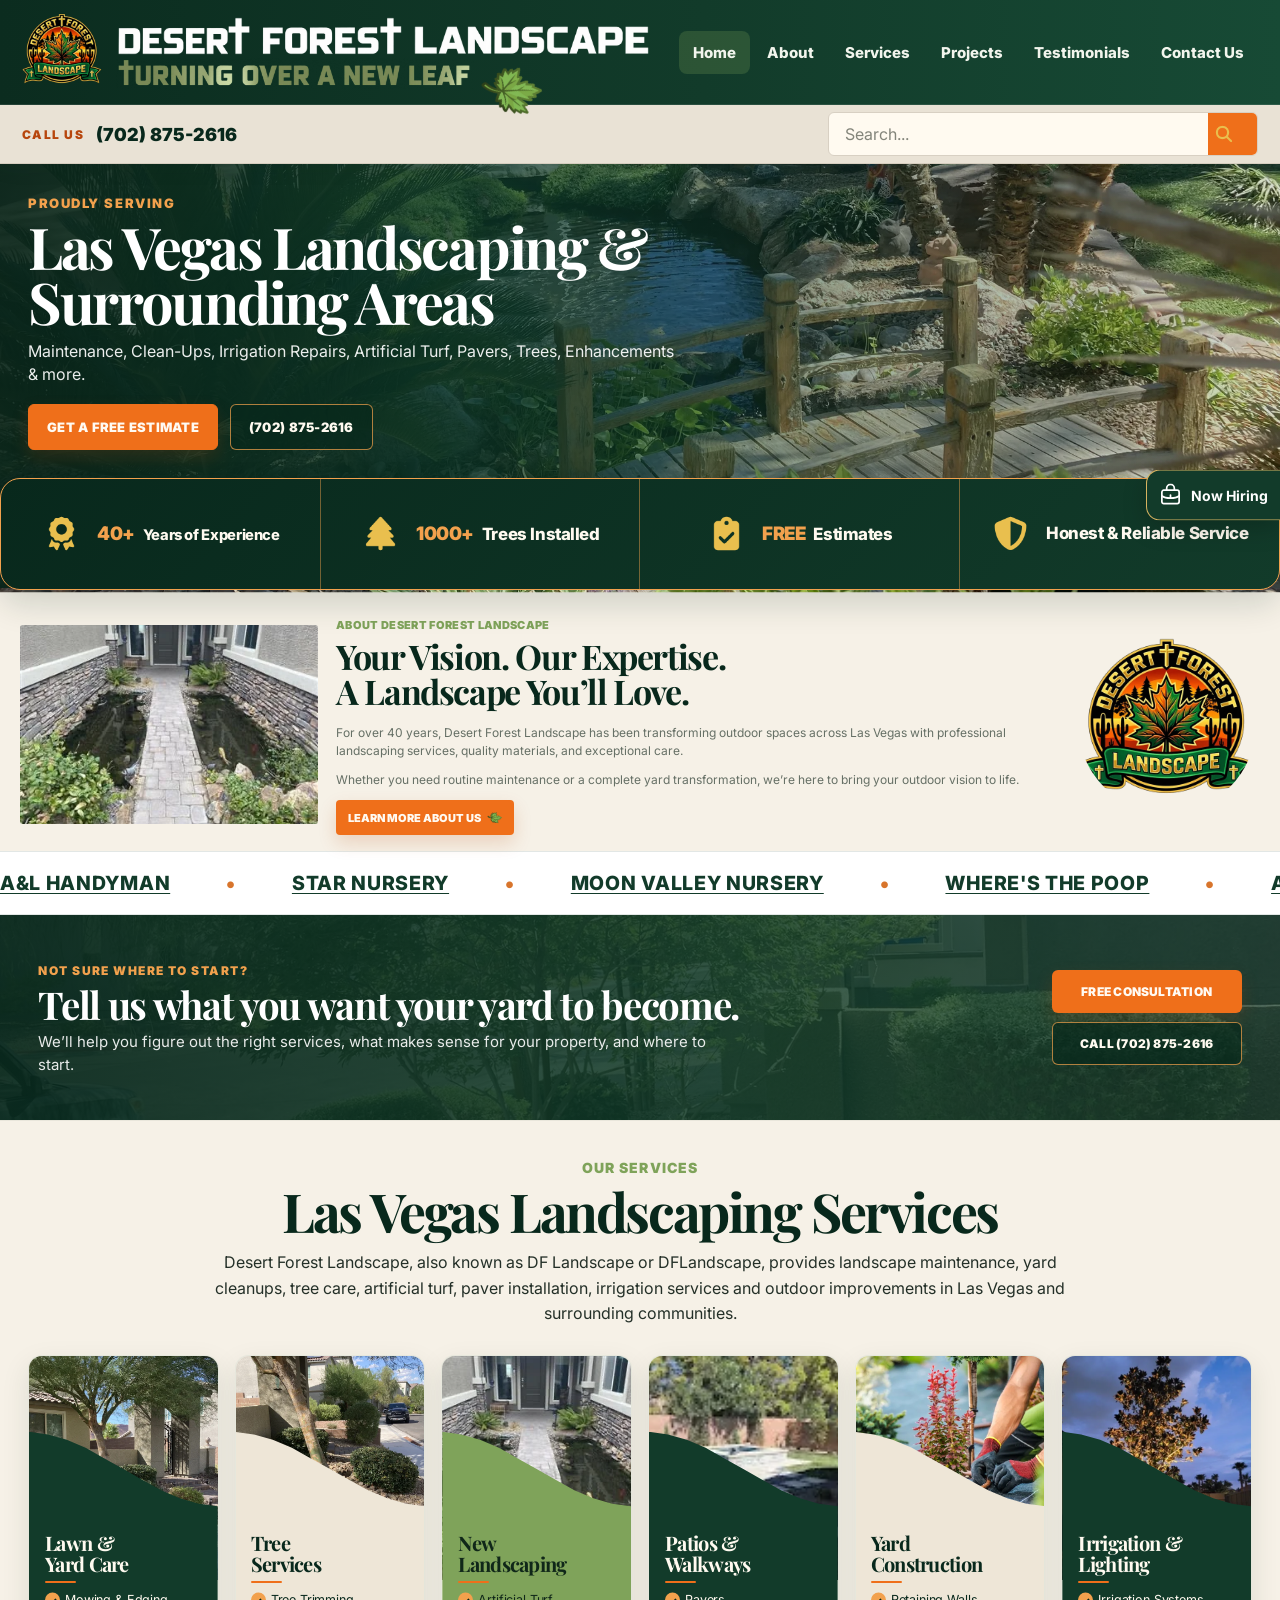
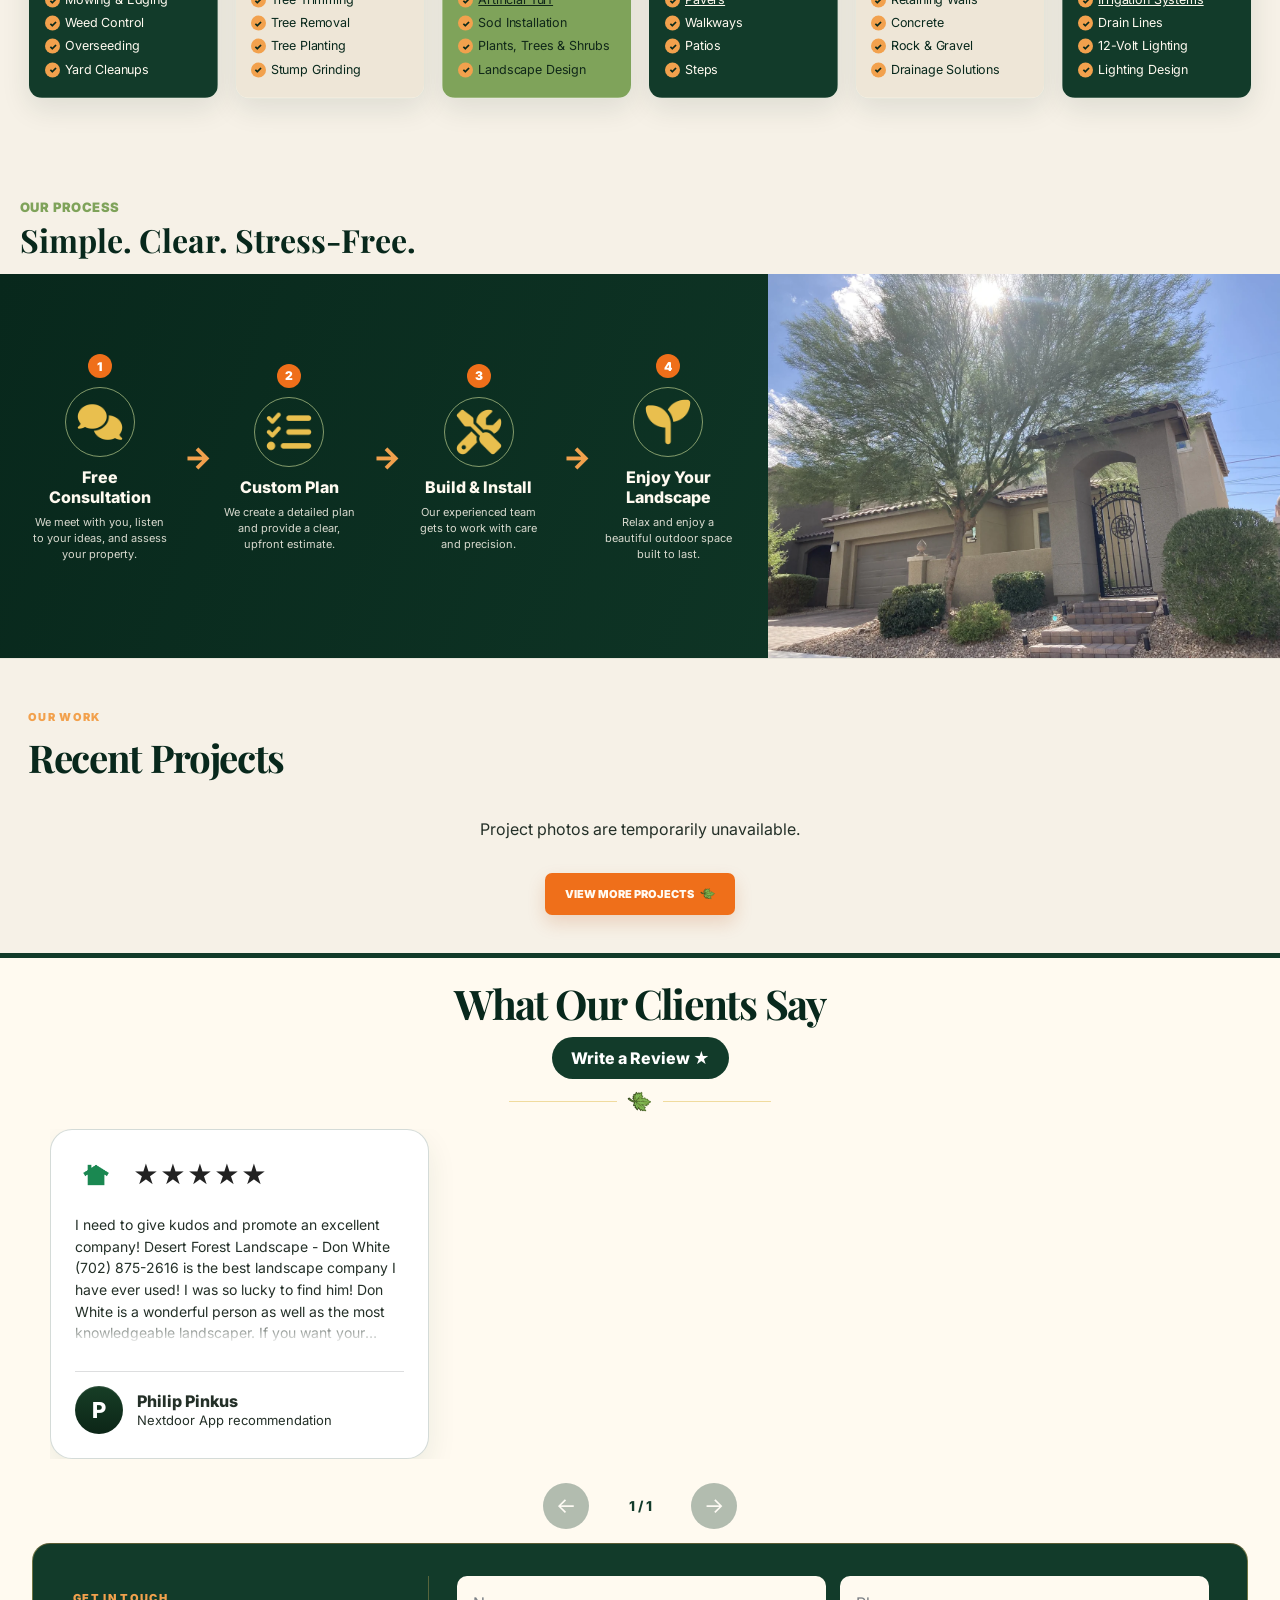
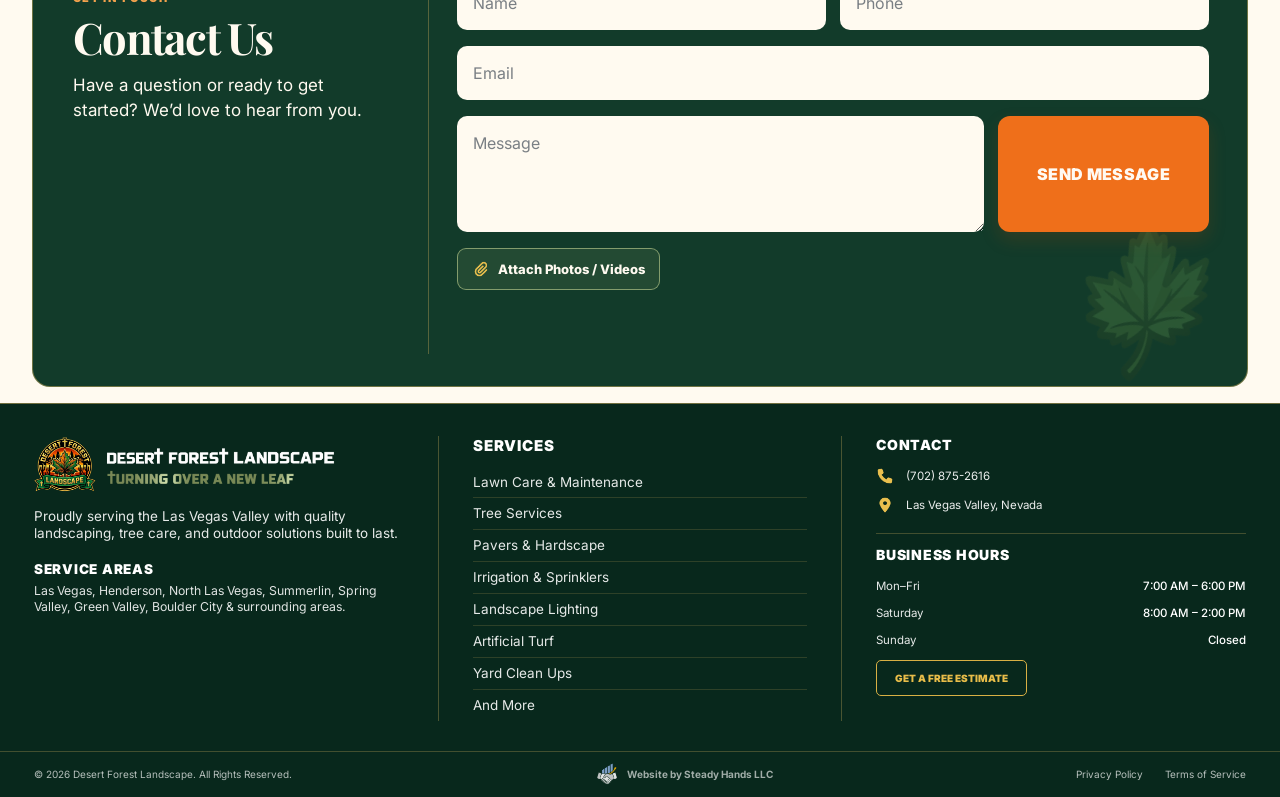
==== commit aff2c568: "Remove excess blank space from service cards without altering card styling" ====
--- a/index.html
+++ b/index.html
@@ -96,7 +96,7 @@
 
 
 
-    <link rel="stylesheet" href="css.css?v=20261119-review-branding" />
+    <link rel="stylesheet" href="css.css?v=20261119-service-height" />
 
 
 
--- a/css.css
+++ b/css.css
@@ -847,7 +847,7 @@
 }
 
 .compact-hero-image {
-  background: url('images/hero-vegas-landscaping.png') center 48% / cover no-repeat;
+  background: url('images/hero-vegas-landscaping.webp') center 48% / cover no-repeat;
   transform: scale(1.02);
 }
 
@@ -999,7 +999,7 @@
 }
 
 .consultation-strip-bg {
-  background: url('images/consultation-vegas-landscaping.png') center 58% / cover no-repeat;
+  background: url('images/consultation-vegas-landscaping.webp') center 58% / cover no-repeat;
   transform: scale(1.025);
 }
 
@@ -1717,7 +1717,7 @@
   bottom: 12px;
   width: 155px;
   height: 155px;
-  background: url('images/leaf.png') center/contain no-repeat;
+  background: url('images/leaf.webp') center/contain no-repeat;
   opacity: .22;
   transform: rotate(-18deg);
   pointer-events: none;
@@ -5575,7 +5575,7 @@
     font-family: 'Inter', Arial, sans-serif;
     background:
       linear-gradient(180deg, rgba(2,34,22,.84), rgba(2,29,19,.96)),
-      url('images/mobile-footer-vegas-landscaping.png') center / cover no-repeat;
+      url('images/mobile-footer-vegas-landscaping.webp') center / cover no-repeat;
     border-top: 1px solid rgba(226,181,61,.55);
   }
 
@@ -7434,7 +7434,7 @@
   body.brand-refresh .mobile-footer-reference {
     background:
       linear-gradient(180deg, rgba(8,40,28,.88), rgba(8,40,28,.97)),
-      url('images/mobile-footer-vegas-landscaping.png') center / cover no-repeat !important;
+      url('images/mobile-footer-vegas-landscaping.webp') center / cover no-repeat !important;
     border-top-color: var(--brand-orange-soft) !important;
   }
 
@@ -7839,3 +7839,32 @@
 #testimonials .review-author-meta strong{font-weight:800}
 #testimonials .review-author-meta span{font-weight:400}
 @media(max-width:640px){#testimonials .review-card-top.review-rating-header{gap:12px!important}#testimonials .review-brand-logo{width:36px!important;height:36px!important}#testimonials .review-rating-stars{font-size:21px!important;letter-spacing:0!important}}
+
+/* Keep the service cards only as tall as their content.
+   Preserve the image overlap, curved tops, color, and padding. */
+.services-card-grid {
+  align-items: start !important;
+}
+.services-card-grid .service-card {
+  height: auto !important;
+  min-height: 0 !important;
+  align-self: start !important;
+}
+.services-card-grid .service-card-body {
+  flex: 0 0 auto !important;
+  height: auto !important;
+  min-height: 0 !important;
+  padding-bottom: 20px !important;
+}
+@media (max-width: 1180px) {
+  .services-card-grid .service-card-body {
+    min-height: 0 !important;
+    padding-bottom: 18px !important;
+  }
+}
+@media (max-width: 760px) {
+  .services-card-grid .service-card-body {
+    min-height: 0 !important;
+    padding-bottom: 16px !important;
+  }
+}
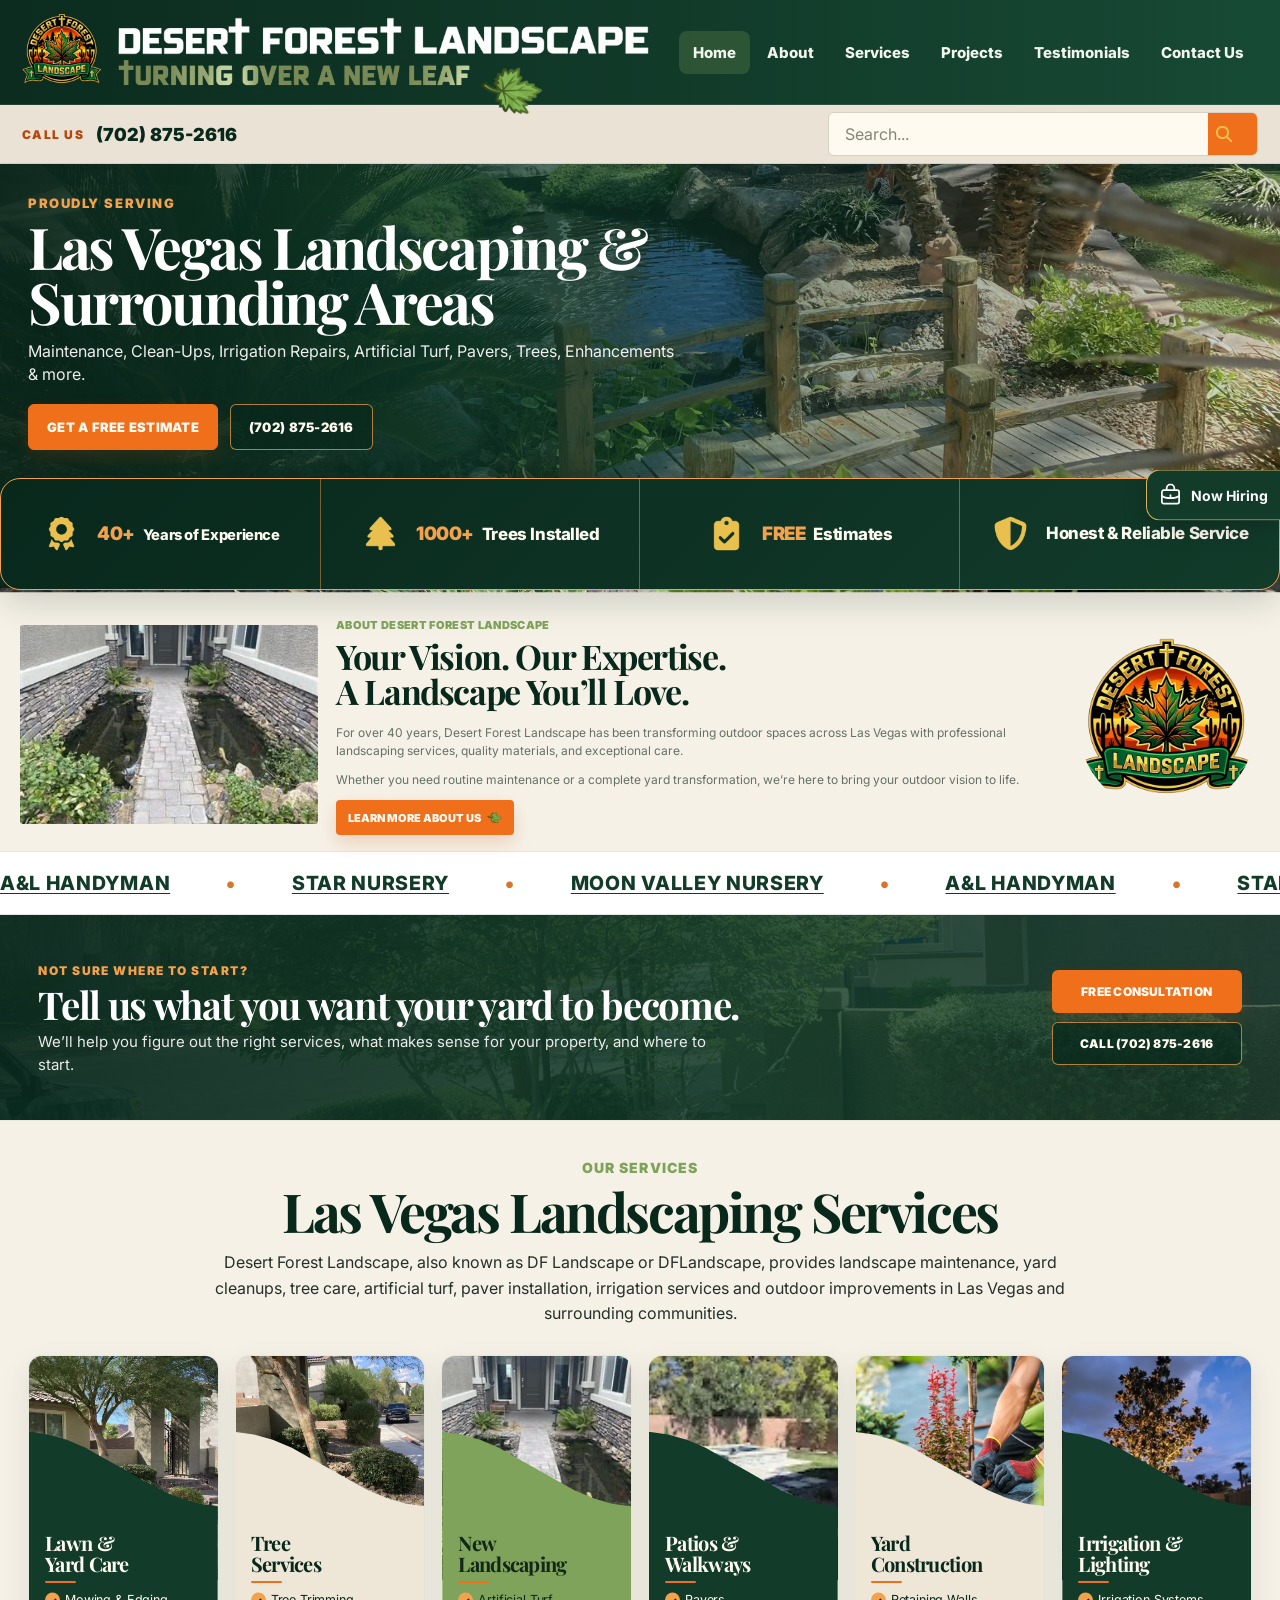
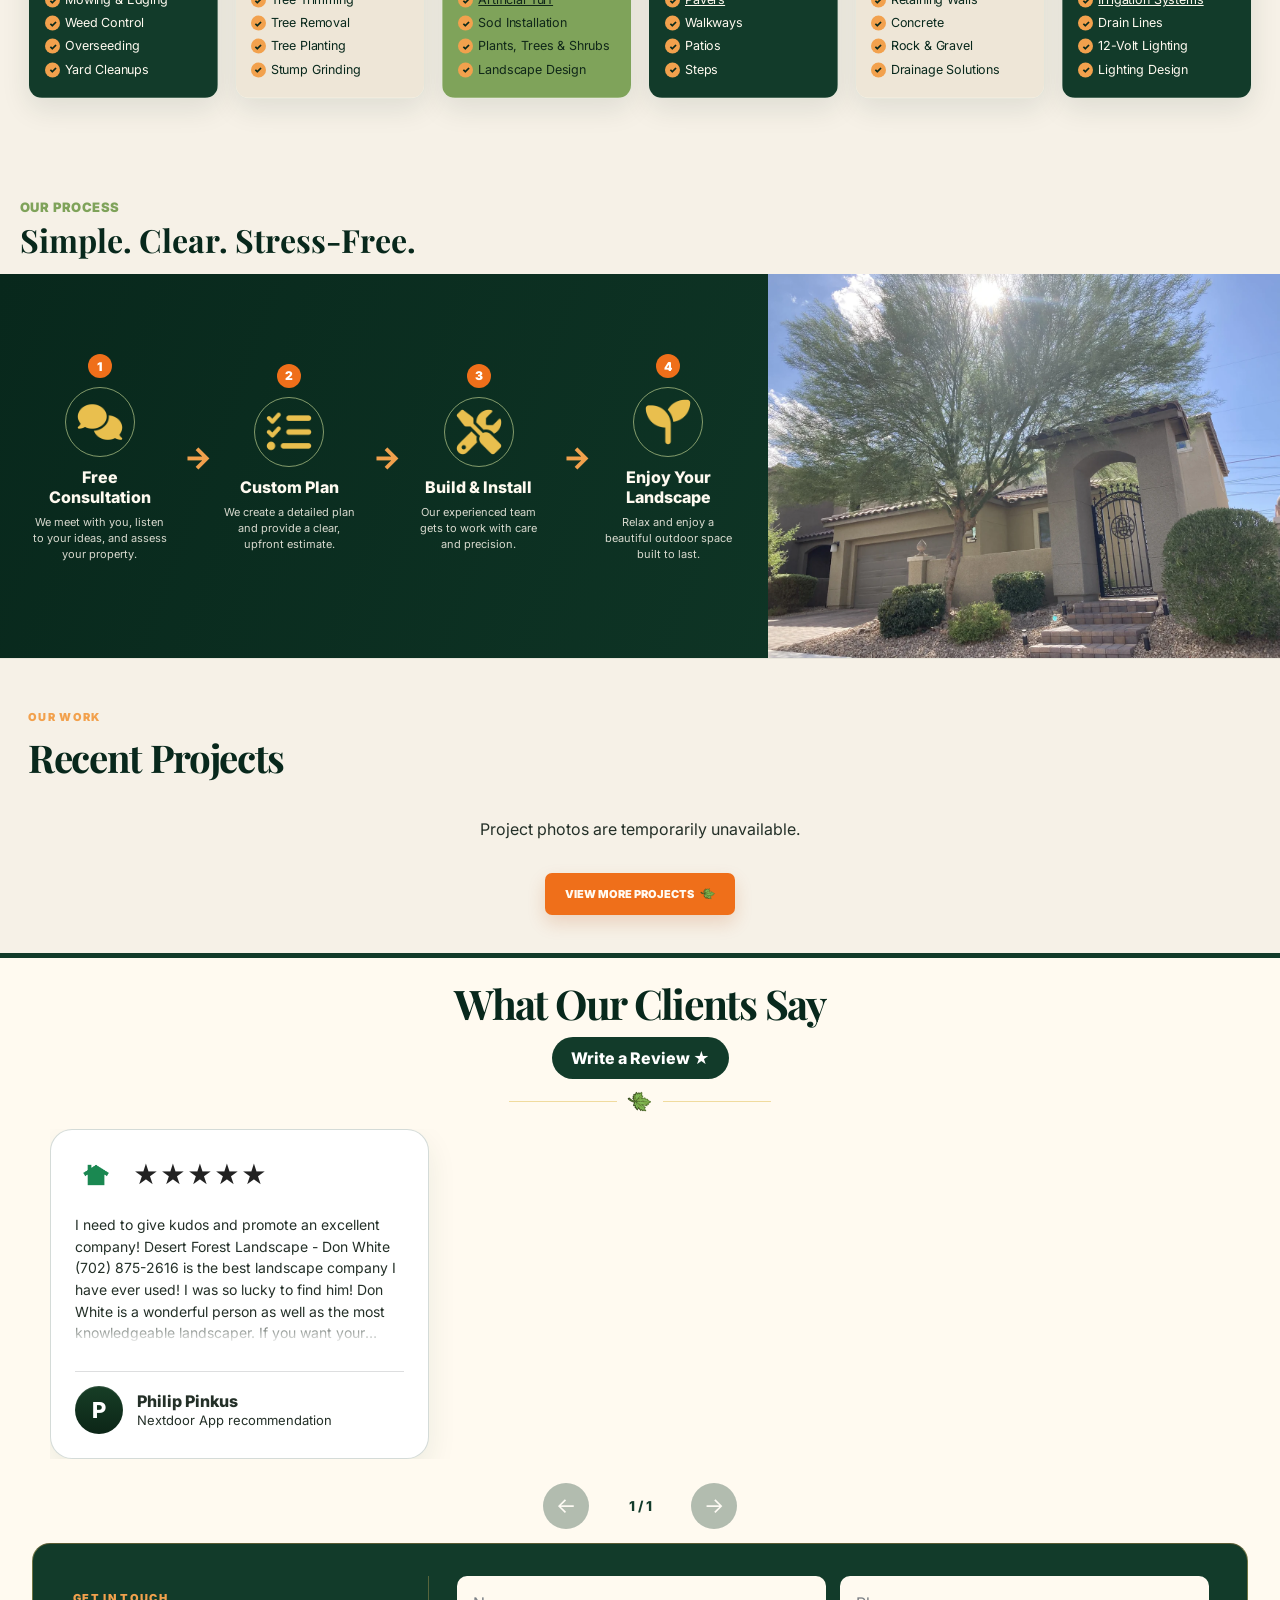
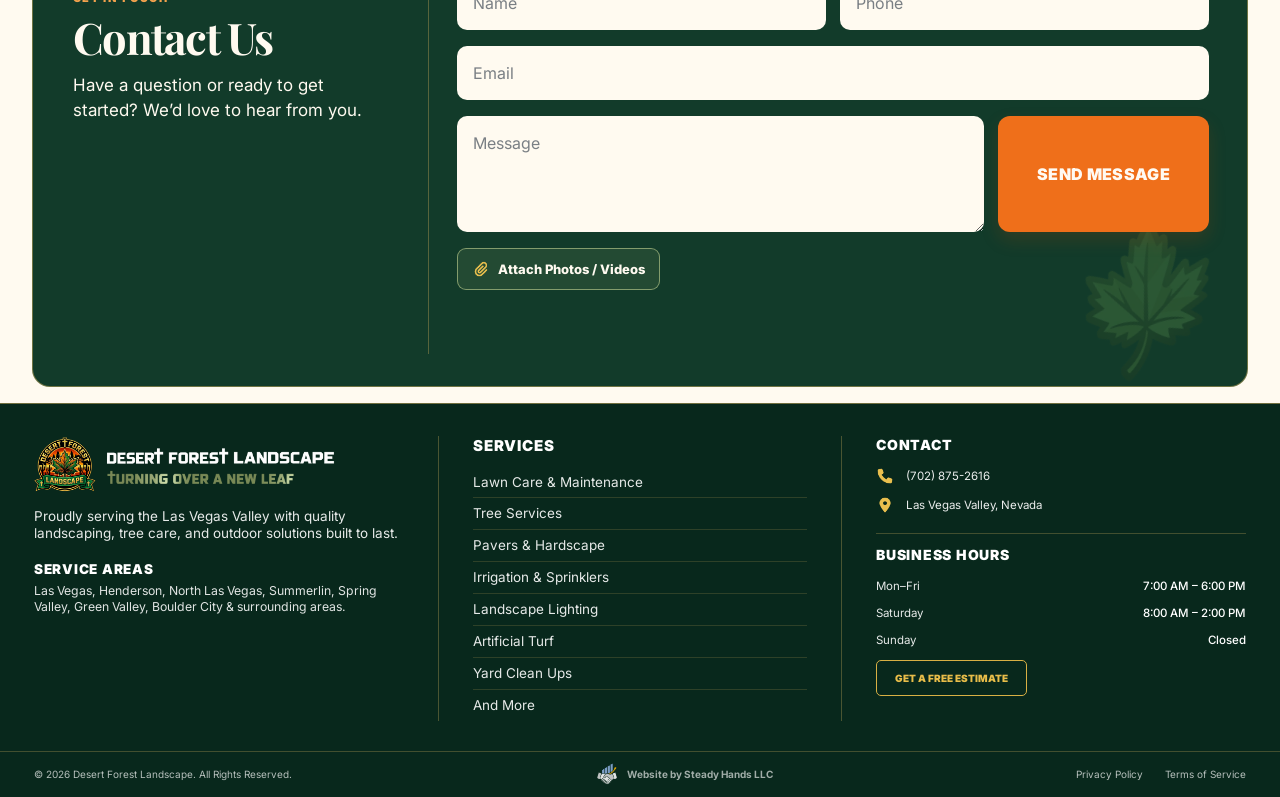
==== commit 8a3799b5: "Remove Where's The Poop from company rotator" ====
--- a/index.html
+++ b/index.html
@@ -1496,37 +1496,39 @@
 
 
 
+          </div>
+
+
+
+          <div class="company-rotator-group" aria-hidden="true">
+
             <a
 
               class="company-rotator-item"
 
-              href="http://www.wheresthepoop.info"
+              href="https://a-l-handyman.com"
 
               target="_blank"
 
               rel="noopener noreferrer"
 
-              ><span class="company-rotator-name">Where's The Poop</span></a
+              ><span class="company-rotator-name">A&L Handyman</span></a
 
             >
 
-          </div>
-
-
-
-          <div class="company-rotator-group" aria-hidden="true">
+
 
             <a
 
               class="company-rotator-item"
 
-              href="https://a-l-handyman.com"
+              href="https://www.starnursery.com/"
 
               target="_blank"
 
               rel="noopener noreferrer"
 
-              ><span class="company-rotator-name">A&L Handyman</span></a
+              ><span class="company-rotator-name">Star Nursery</span></a
 
             >
 
@@ -1536,47 +1538,17 @@
 
               class="company-rotator-item"
 
-              href="https://www.starnursery.com/"
+              href="https://www.moonvalleynurseries.com/"
 
               target="_blank"
 
               rel="noopener noreferrer"
 
-              ><span class="company-rotator-name">Star Nursery</span></a
+              ><span class="company-rotator-name">Moon Valley Nursery</span></a
 
             >
 
 
-
-            <a
-
-              class="company-rotator-item"
-
-              href="https://www.moonvalleynurseries.com/"
-
-              target="_blank"
-
-              rel="noopener noreferrer"
-
-              ><span class="company-rotator-name">Moon Valley Nursery</span></a
-
-            >
-
-
-
-            <a
-
-              class="company-rotator-item"
-
-              href="http://www.wheresthepoop.info"
-
-              target="_blank"
-
-              rel="noopener noreferrer"
-
-              ><span class="company-rotator-name">Where's The Poop</span></a
-
-            >
 
           </div>
 
--- a/css.css
+++ b/css.css
@@ -7785,7 +7785,7 @@
 .services-card-grid .service-card { background: #123b2a !important; height: auto !important; }
 .services-card-grid .service-card > img { height: 224px !important; flex: 0 0 224px !important; width: 100% !important; object-fit: cover !important; }
 .services-card-grid .service-card-body {
-  flex: 1 0 auto !important; min-height: 390px !important; margin-top: -148px !important;
+  flex: 1 0 auto !important; min-height: 0 !important; margin-top: -148px !important;
   padding: 100px 16px 25px !important; overflow: visible !important;
   clip-path: polygon(0 0, 10% 1%, 20% 3%, 30% 6%, 40% 10%, 50% 14%, 60% 18%, 70% 22%, 80% 25%, 90% 27%, 100% 28%, 100% 100%, 0 100%) !important;
   -webkit-clip-path: polygon(0 0, 10% 1%, 20% 3%, 30% 6%, 40% 10%, 50% 14%, 60% 18%, 70% 22%, 80% 25%, 90% 27%, 100% 28%, 100% 100%, 0 100%) !important;
@@ -7796,11 +7796,11 @@
 .services-card-grid .service-card li { font-size: 12.5px !important; line-height: 1.3 !important; overflow-wrap: anywhere; }
 @media (max-width: 1180px) {
   .services-card-grid .service-card > img { height: 210px !important; flex-basis: 210px !important; }
-  .services-card-grid .service-card-body { min-height: 370px !important; margin-top: -142px !important; padding: 95px 16px 22px !important; }
+  .services-card-grid .service-card-body { min-height: 0 !important; margin-top: -142px !important; padding: 95px 16px 22px !important; }
 }
 @media (max-width: 760px) {
   .services-card-grid .service-card > img { height: 178px !important; flex-basis: 178px !important; }
-  .services-card-grid .service-card-body { min-height: 345px !important; margin-top: -120px !important; padding: 82px 13px 19px !important; }
+  .services-card-grid .service-card-body { min-height: 0 !important; margin-top: -120px !important; padding: 82px 13px 19px !important; }
   .services-card-grid .service-card h3 { font-size: 19px !important; }
   .services-card-grid .service-card li { font-size: 12px !important; }
 }
